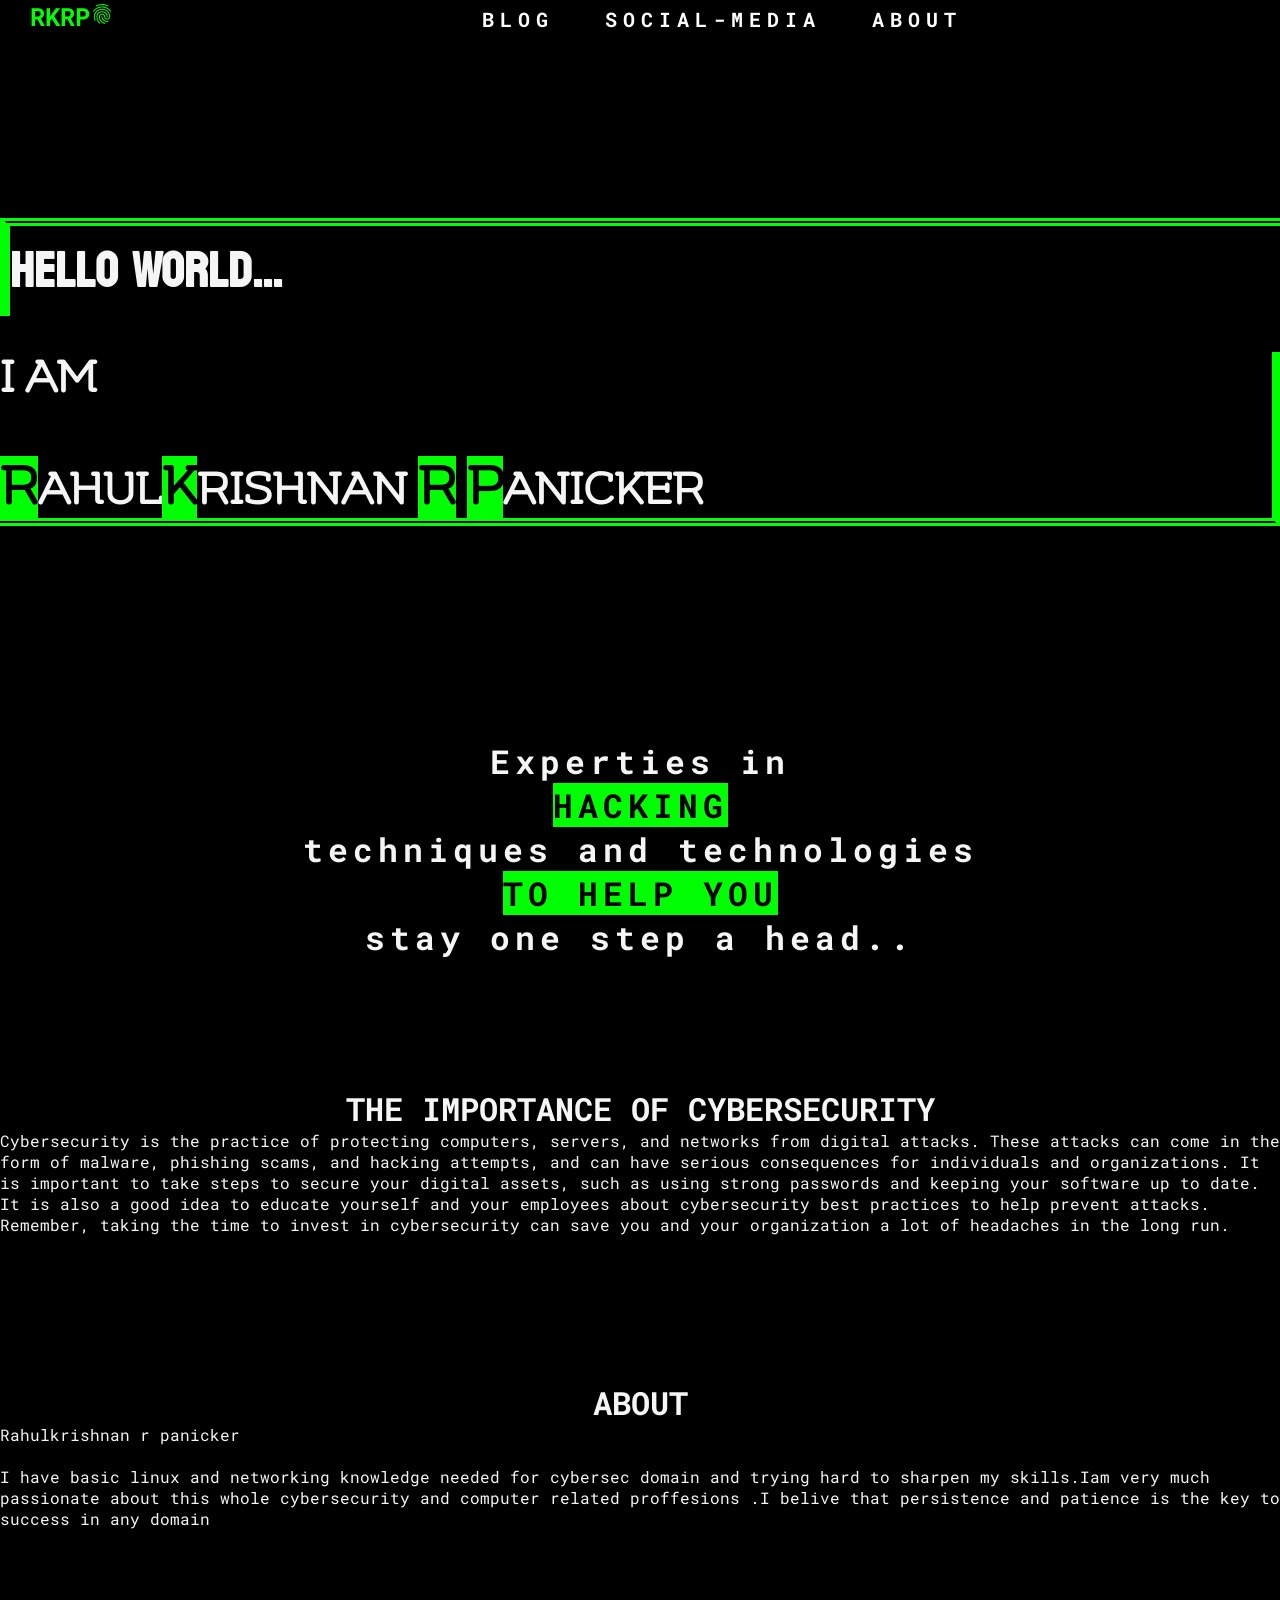
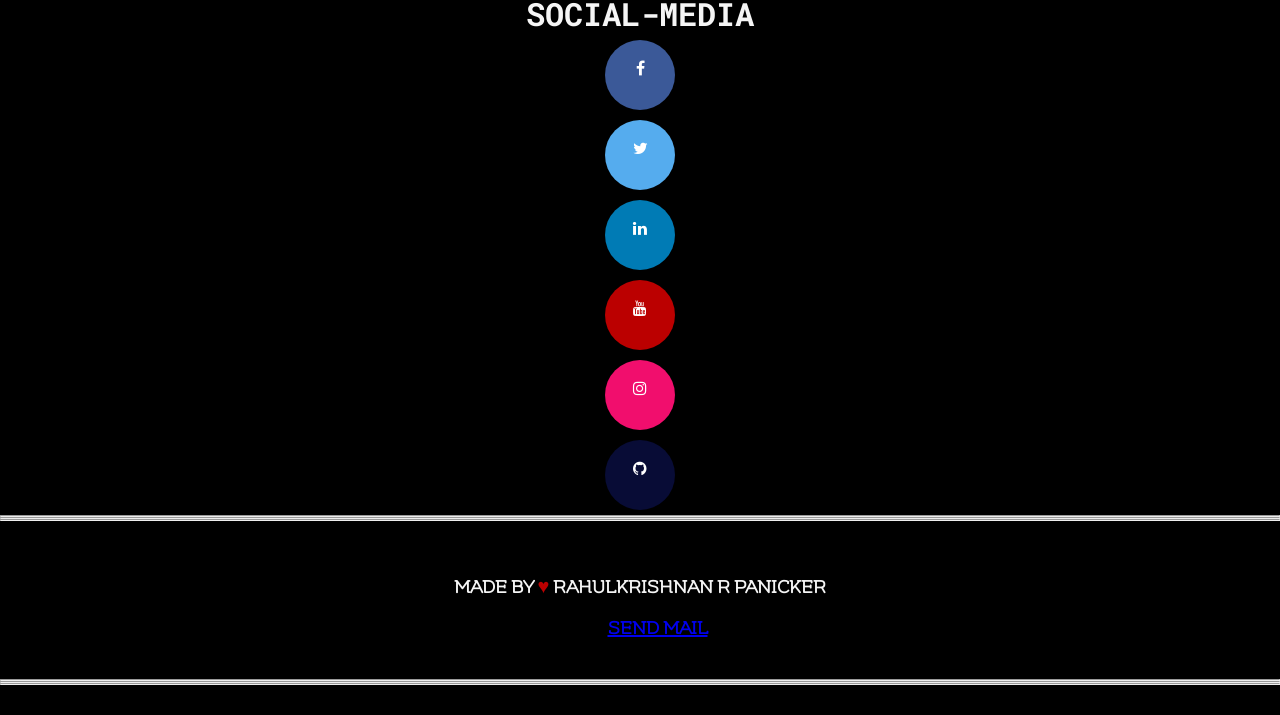
==== index.html @ 5f733723 "Add files via upload" ====
<!DOCTYPE html>
<html lang="en">
<head>
    <meta charset="UTF-8">
    <meta name="description" content="cybersecurity related blogs and ethicalhacking techniques">
  <meta name="keywords" content="whitehat,cybersecurity,pentesting,ethicalhacking,programing,coding,scripting">
  <meta name="author" content="Rahulkrishnan r panicker">
    <meta http-equiv="X-UA-Compatible" content="IE=edge">
    <meta name="viewport" content="width=device-width, initial-scale=1.0">
    <link rel="icon" type="image/x-icon" href="/images/logo.png">
    <link rel="stylesheet" href="style.css">
    <link rel="stylesheet" href="https://fonts.googleapis.com/css2?family=Material+Symbols+Outlined:opsz,wght,FILL,GRAD@20..48,100..700,0..1,-50..200" />
    <link rel="preconnect" href="https://fonts.googleapis.com"><link rel="preconnect" href="https://fonts.gstatic.com" crossorigin><link href="https://fonts.googleapis.com/css2?family=Bebas+Neue&family=Roboto+Mono:wght@400;500&display=swap" rel="stylesheet">
    <link rel="preconnect" href="https://fonts.googleapis.com"><link rel="preconnect" href="https://fonts.gstatic.com" crossorigin><link href="https://fonts.googleapis.com/css2?family=Koulen&display=swap" rel="stylesheet">
    <link rel="preconnect" href="https://fonts.googleapis.com">
    <link rel="preconnect" href="https://fonts.gstatic.com" crossorigin>
    <link href="https://fonts.googleapis.com/css2?family=Flamenco&display=swap" rel="stylesheet"> 
    <link rel="stylesheet" href="https://cdnjs.cloudflare.com/ajax/libs/font-awesome/4.7.0/css/font-awesome.min.css">
    <title>RKRP | HOME</title>
</head>


<body>
    <video class="backvid" autoplay loop muted plays-inline >
        <source src="vid/20230108_210733.mp4">
    </video><br>
       <div class="topsec">
        <div class="logo">
            <p>RKRP<span class="material-symbols-outlined">
                fingerprint
                </span></p>
        </div>
        <div class="navbar">
            <a style="text-decoration: none" class="articles" href="#">BLOG</a>
            <a style="text-decoration: none" class="social" href="#social">SOCIAL-MEDIA</a>
            <a style="text-decoration: none" class="about" href="#about">ABOUT</a>
        </div>
       </div> 
       <div class="intro">
        <h2 class="hello">HELLO WORLD...</h2><br><br>
        <h2 class="me">I AM <br> <br> <span class="rahul">R</span>AHUL<span class="rahul">K</span>RISHNAN <span class="rahul">R</span> <span class="rahul">P</span>ANICKER</h2>
       </div>
       <br><br><br><br>
       <div class="quotes">
        <p><strong>Experties in <br> <span id="hack">HACKING</span> <br> techniques and technologies <br> <span id="hack">TO HELP YOU</span> <br> stay one step a head..</strong></p>
       </div>
       <div class="para">
        <h1 class="headsec">THE IMPORTANCE OF CYBERSECURITY</h1>
        <p>Cybersecurity is the practice of protecting computers, servers, and networks from digital attacks. These attacks can come in the form of malware, phishing scams, and hacking attempts, and can have serious consequences for individuals and organizations. It is important to take steps to secure your digital assets, such as using strong passwords and keeping your software up to date. It is also a good idea to educate yourself and your employees about cybersecurity best practices to help prevent attacks. Remember, taking the time to invest in cybersecurity can save you and your organization a lot of headaches in the long run.</p>
       </div>
       <br id="about">
       <div class="para">
        <h1 class="headsec">ABOUT</h1>
        <p>
            Rahulkrishnan r panicker <br><br>
            I have basic linux and networking knowledge needed for cybersec domain and trying hard to sharpen my skills.Iam very much passionate about this whole cybersecurity and computer related proffesions .I belive that persistence and patience is the key to success in any domain
        </p><br><br><br>
       </div>
       <div id="social">
        <h1>SOCIAL-MEDIA</h1>
        <a href="https://m.facebook.com/100008293203955/" class="fa fa-facebook"></a>
        <a href="https://twitter.com/Rahulkr15915109?t=GiFtbzvdc9f35WpyGusbLg&s=08" class="fa fa-twitter"></a>
        <a href="#" class="fa fa-linkedin"></a>
        <a href="#" class="fa fa-youtube"></a>
        <a href="https://www.instagram.com/rahulkrishnan_r_panicker/?igshid=YmMyMTA2M2Y%3D" class="fa fa-instagram"></a>
        <a href="#" class="fa fa-github"></a>
       </div>
       <hr><hr><hr>
<br><br><br>
       <div class="footer">
        
        <h1>MADE BY <span class="heart">&hearts;</span> RAHULKRISHNAN R PANICKER</h1><br><br>
        <p class="articles"><a href="mailto:rahulkrishnanrpanicker@gmail.com">SEND MAIL</a></p><br><br><br><br>
        <hr><hr><hr>
       </div>
</body>
</html>
---- style.css ----
* {
    margin: 0;
    padding: 0;
}
body {
    background-color: black;
    color: whitesmoke;
}
/*top section*/
.topsec {
    display: flex;
    flex-direction: row;
    position: fixed;
    top: 0;
    width: 100%;
    background-color: black;
    margin-left: 0;
}
.logo {
    flex: 1;
    margin-left: 30px;
    font-family: 'Roboto Mono', monospace;
    font-weight: bold;
    font-size: 25px;
    color: #00FF02;

}
.navbar {
    flex: 2;
    letter-spacing: 6px;
    margin-top: 6px;
    font-family:'Roboto Mono', monospace;
    width: 100%;

}
a:hover {
    border-bottom: 5px double #00FF02;
    transition:  0.5s;
    color: #00FF02;
    border-left: 5px solid #00FF02;
    border-right: 5px solid #00FF02;
    cursor: pointer;
}
.articles , .social , .about {
    color: white;
    margin-left: 35px;
    font-weight: bold;
    font-size: 20px;
}
.quotes {
    letter-spacing: 5px;
    font-size: 33px;
    margin-top: 11%;
    text-align: center;
    font-family: 'Roboto mono' , monospace;
    font-weight: bold;
}
#hack {
    background-color: #00FF02;
    color: black;
}
.para {
    font-family: 'Roboto mono' , monospace;
    margin-top: 10%;
}
.headsec {
    text-align: center;
}
.intro {
    margin-top: 200px;
}
.hello {
    font-family: 'Koulen', cursive;   
    font-size: 50px;
    width: 100%;
    border-top: #00FF02 double 8px;
    border-left: #00FF02 solid 10px;

}
.me {
    font-family: 'Flamenco', cursive;
    font-weight: bold;
    font-size: 50px;
    border-bottom: #00FF02 double 8px;
    border-right: #00FF02 solid 8px;
}
.rahul {
    background-color: #00FF02;
    font-size: 60px;
    color: black;

}
#social {
    display: flex;
    flex-direction: column;
    text-align: center;
    font-family:'Roboto mono' , monospace;
    font-weight: bold
}
.fa {
    padding: 20px;
    font-size: 30px;
    width: 30px;
    height: 30px;
    text-align: center;
    text-decoration: none;
    margin: 5px 2px;
    border-radius: 50%;
  }
  
  .fa:hover {
      opacity: 0.7;
  }
  .fa-facebook {
    background: #3B5998;
    color: white;
    margin-left: auto;
    margin-right: auto;
  }
  
  .fa-twitter {
    background: #55ACEE;
    color: white;
    margin-left: auto;
    margin-right: auto;
  }
  .fa-linkedin {
    background: #007bb5;
    color: white;
    margin-left: auto;
    margin-right: auto;
  }
  .fa-youtube {
    background: #bb0000;
    color: white;
    margin-left: auto;
    margin-right: auto;
  }
  
  .fa-instagram {
    background: #f10e6d;
    color: white;
    margin-left: auto;
    margin-right: auto;
  }  
  .fa-github {
    background: rgb(8, 12, 54);
    color: white;
    margin-left: auto;
    margin-right: auto;
  }
  .backvid {
width: 100vw;
  height: 100vh;
  object-fit: cover;
  position: absolute;
  left: 0;
  right: 0;
  top: 0;
  bottom: 0;
  z-index: -1;
  }
  @media ( min-aspect-ratio: 16/19) {
    .backvid {
        width: 100%;
        height: auto;
    }
  }
  .footer {
    font-family: 'Flamenco', cursive;
    font-weight: bold;
    font-size: 10px;
    margin-bottom: 30px;
    text-align: center;
  }
.heart {
    color: #bb0000;
}
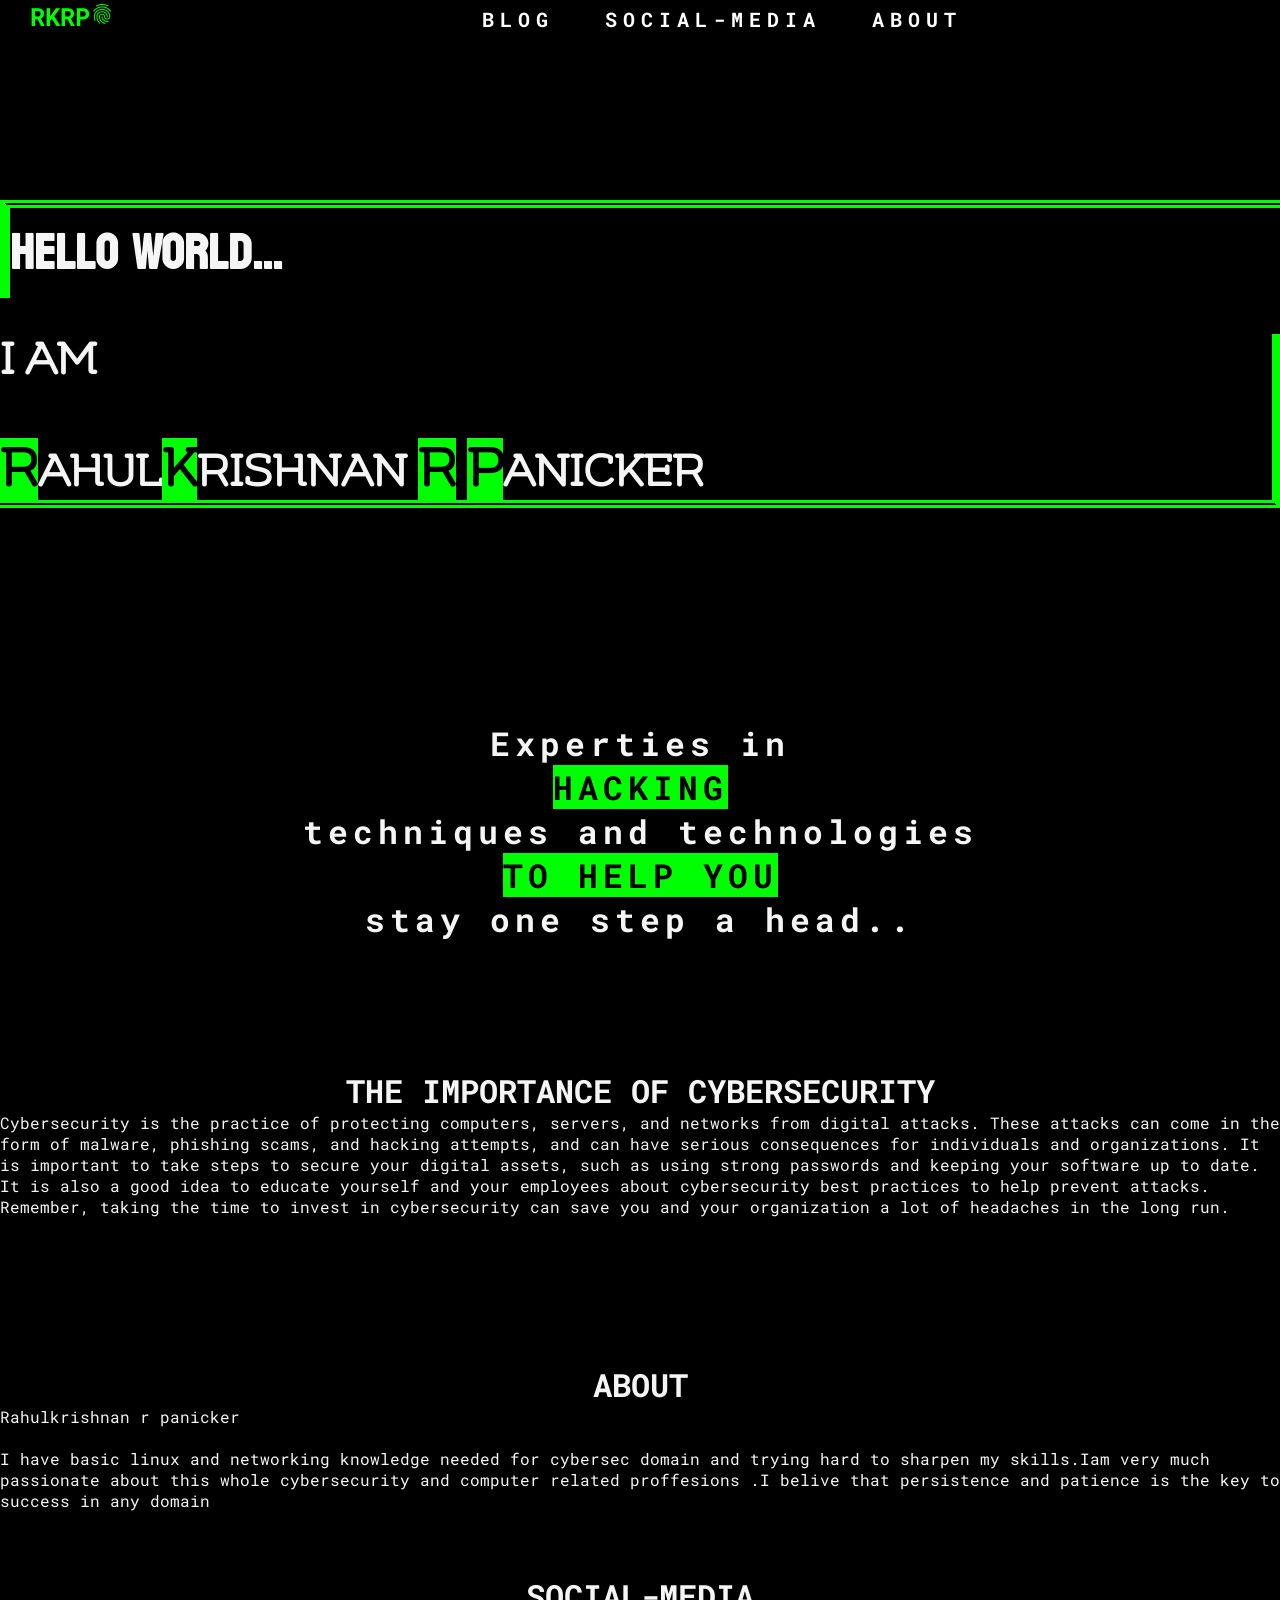
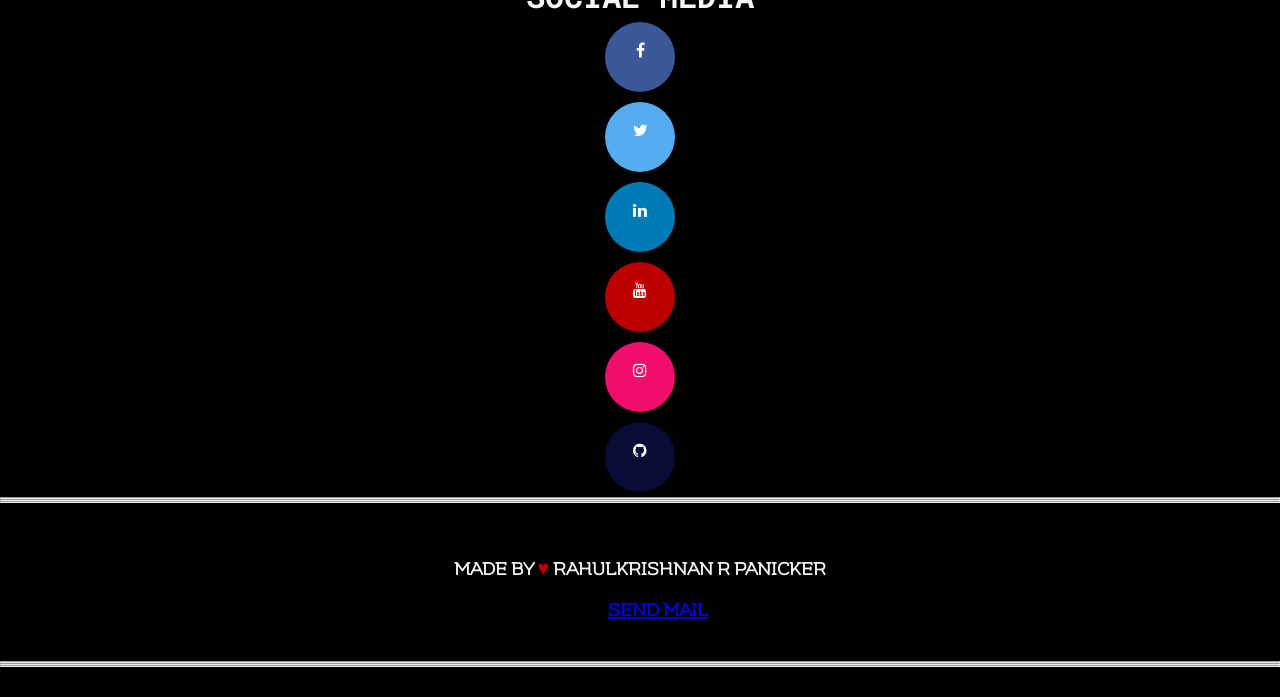
==== commit 9f896c81: "Update index.html" ====
--- a/index.html
+++ b/index.html
@@ -21,9 +21,6 @@
 
 
 <body>
-    <video class="backvid" autoplay loop muted plays-inline >
-        <source src="vid/20230108_210733.mp4">
-    </video><br>
        <div class="topsec">
         <div class="logo">
             <p>RKRP<span class="material-symbols-outlined">
@@ -74,4 +71,4 @@
         <hr><hr><hr>
        </div>
 </body>
-</html>+</html>
--- a/style.css
+++ b/style.css
@@ -160,12 +160,7 @@
   bottom: 0;
   z-index: -1;
   }
-  @media ( min-aspect-ratio: 16/19) {
-    .backvid {
-        width: 100%;
-        height: auto;
-    }
-  }
+
   .footer {
     font-family: 'Flamenco', cursive;
     font-weight: bold;
@@ -175,4 +170,4 @@
   }
 .heart {
     color: #bb0000;
-}+}
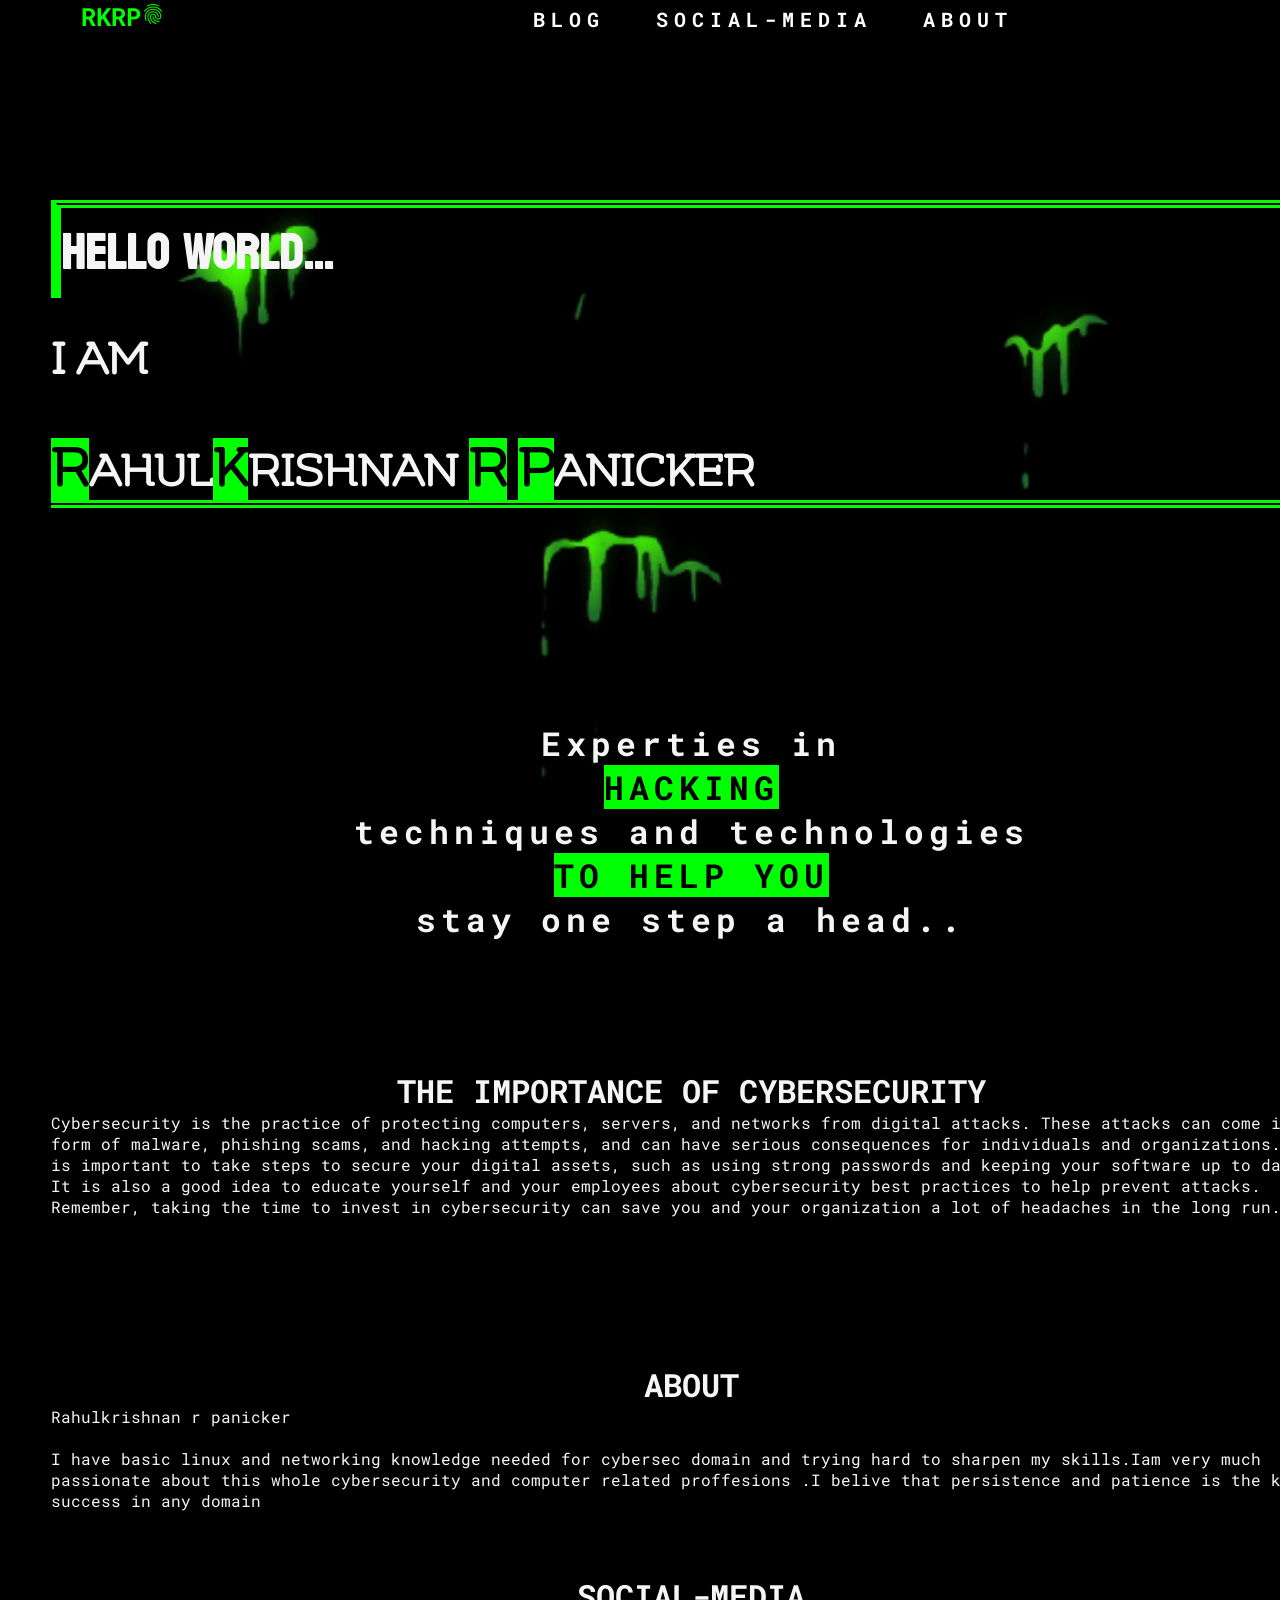
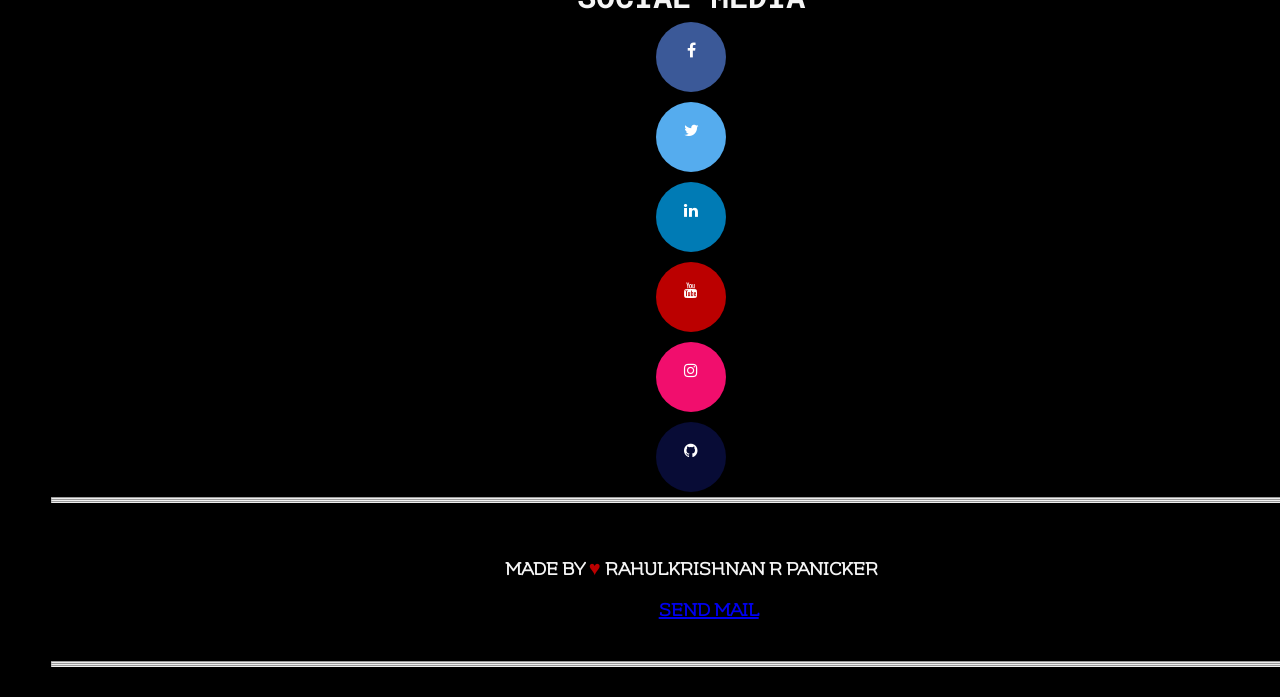
==== commit bdc3a340: "Add files via upload" ====
--- a/index.html
+++ b/index.html
@@ -71,4 +71,4 @@
         <hr><hr><hr>
        </div>
 </body>
-</html>
+</html>
--- a/style.css
+++ b/style.css
@@ -3,8 +3,13 @@
     padding: 0;
 }
 body {
+    color: whitesmoke;
+    width: 100%;
     background-color: black;
-    color: whitesmoke;
+    background-image: url(images/920a98bb879b44a6b769c18ed6379a88.gif);
+    background-repeat: no-repeat;
+    padding: 0 4%;
+    background-size: 100%;
 }
 /*top section*/
 .topsec {
@@ -149,18 +154,6 @@
     margin-left: auto;
     margin-right: auto;
   }
-  .backvid {
-width: 100vw;
-  height: 100vh;
-  object-fit: cover;
-  position: absolute;
-  left: 0;
-  right: 0;
-  top: 0;
-  bottom: 0;
-  z-index: -1;
-  }
-
   .footer {
     font-family: 'Flamenco', cursive;
     font-weight: bold;
@@ -170,4 +163,4 @@
   }
 .heart {
     color: #bb0000;
-}
+}
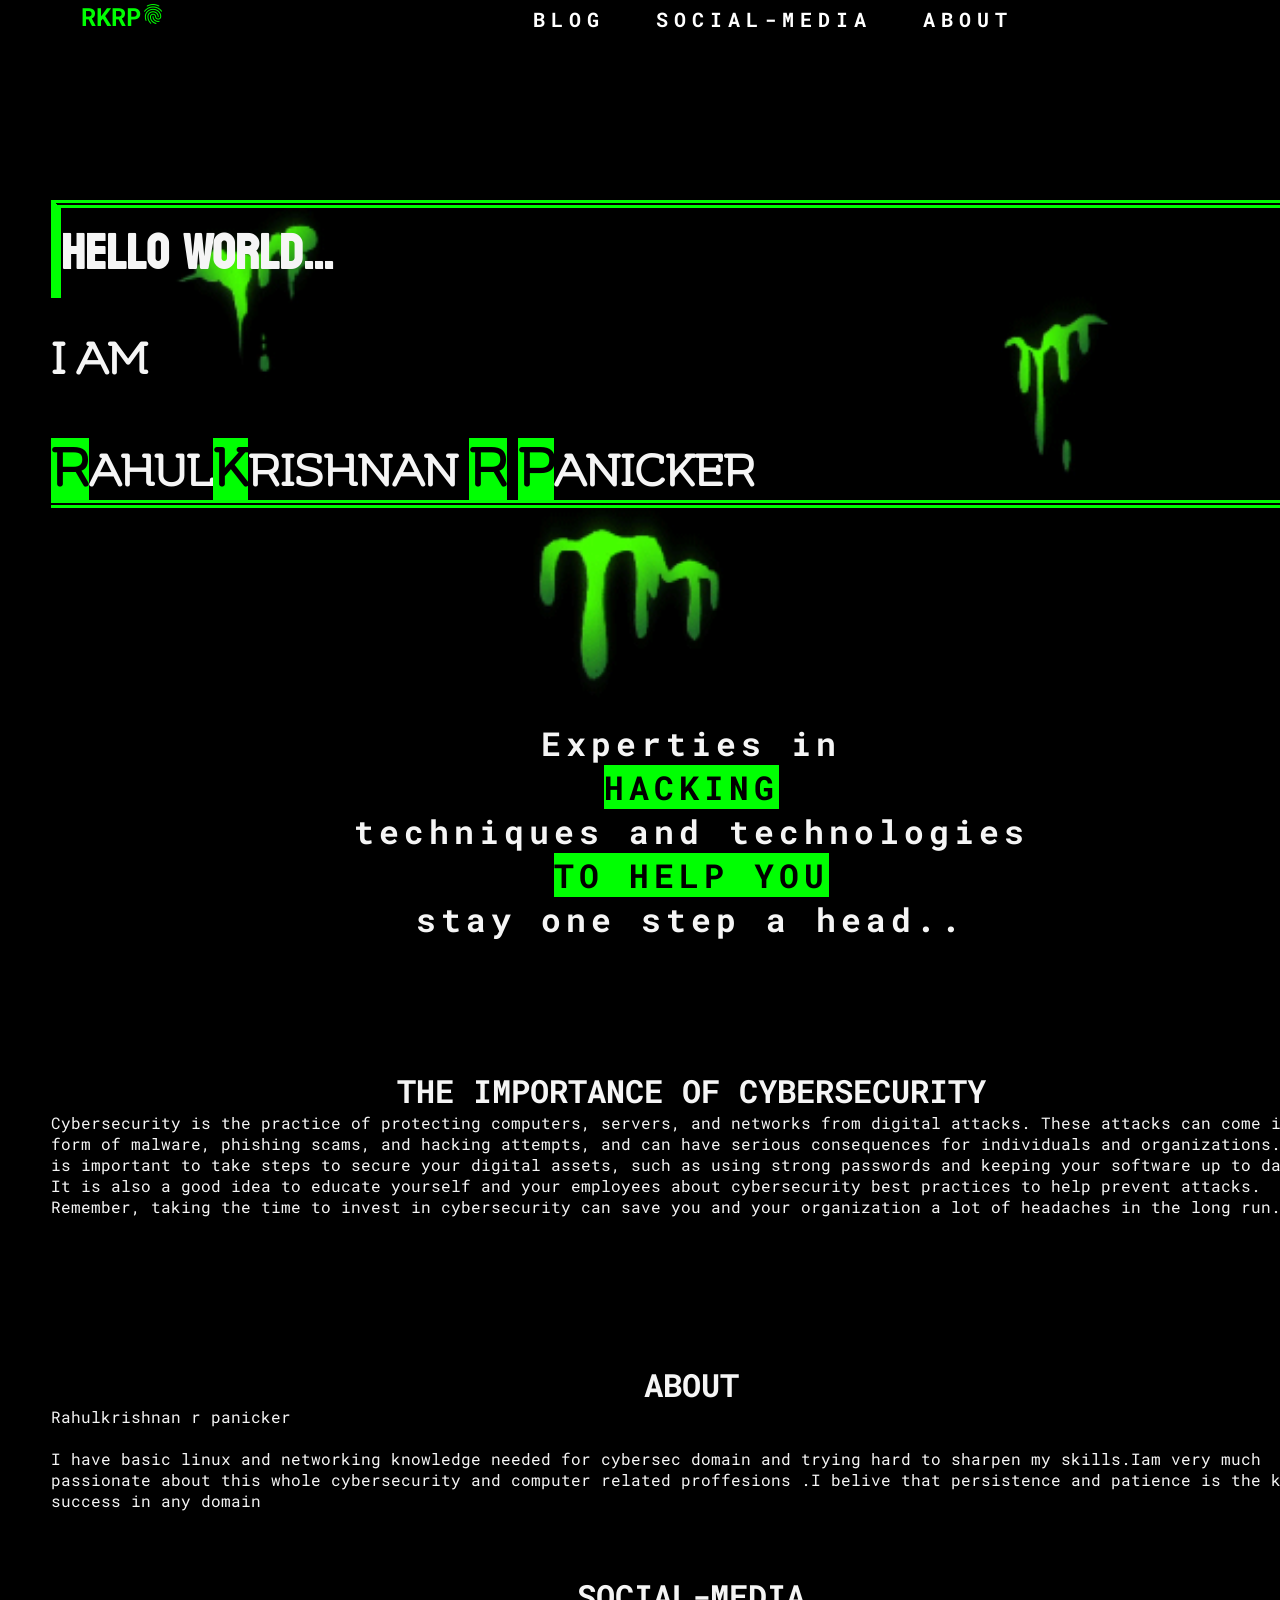
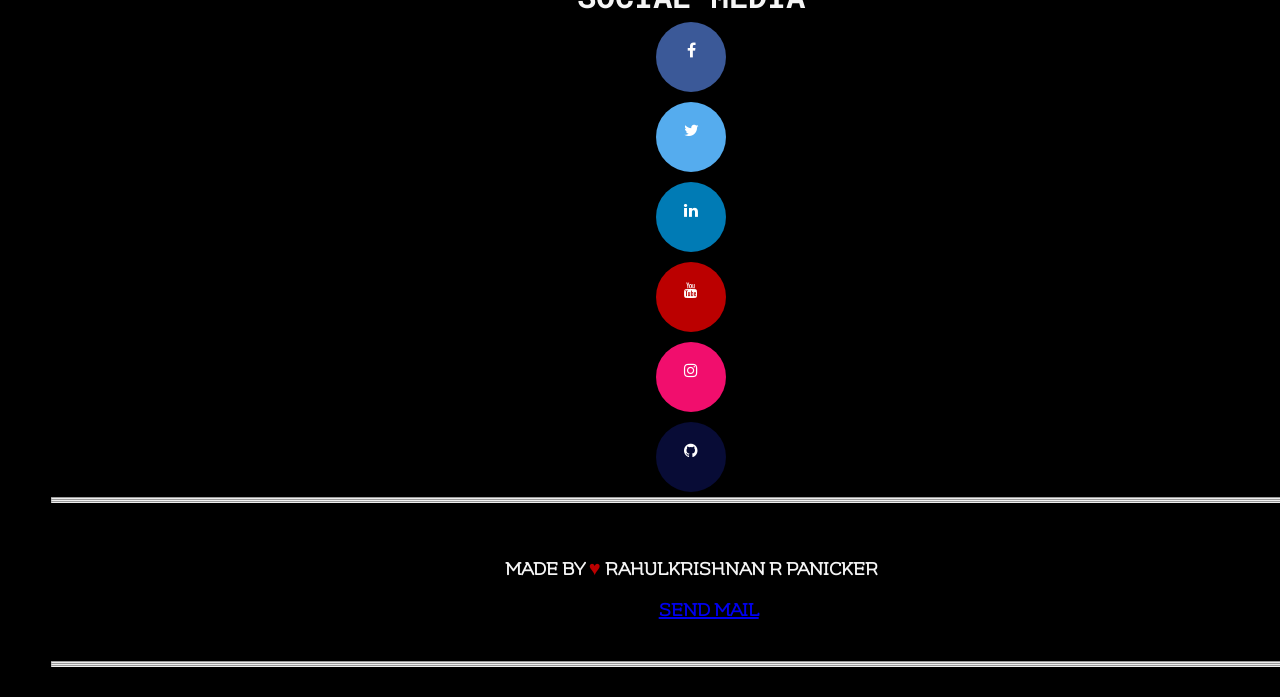
==== commit 25d8b87e: "Update index.html" ====
--- a/index.html
+++ b/index.html
@@ -56,11 +56,11 @@
        <div id="social">
         <h1>SOCIAL-MEDIA</h1>
         <a href="https://m.facebook.com/100008293203955/" class="fa fa-facebook"></a>
-        <a href="https://twitter.com/Rahulkr15915109?t=GiFtbzvdc9f35WpyGusbLg&s=08" class="fa fa-twitter"></a>
+        <a href="https://twitter.com/RahulkrishnanRP?t=mfXKaH7vw_9RDXrYuEe3rQ&s=09" class="fa fa-twitter"></a>
         <a href="#" class="fa fa-linkedin"></a>
         <a href="#" class="fa fa-youtube"></a>
         <a href="https://www.instagram.com/rahulkrishnan_r_panicker/?igshid=YmMyMTA2M2Y%3D" class="fa fa-instagram"></a>
-        <a href="#" class="fa fa-github"></a>
+        <a href="https://github.com/rahulkrishnanrpanicker" class="fa fa-github"></a>
        </div>
        <hr><hr><hr>
 <br><br><br>
@@ -71,4 +71,4 @@
         <hr><hr><hr>
        </div>
 </body>
-</html>+</html>
--- a/style.css
+++ b/style.css
@@ -10,6 +10,7 @@
     background-repeat: no-repeat;
     padding: 0 4%;
     background-size: 100%;
+    background-attachment: fixed;
 }
 /*top section*/
 .topsec {
@@ -163,4 +164,4 @@
   }
 .heart {
     color: #bb0000;
-}+}
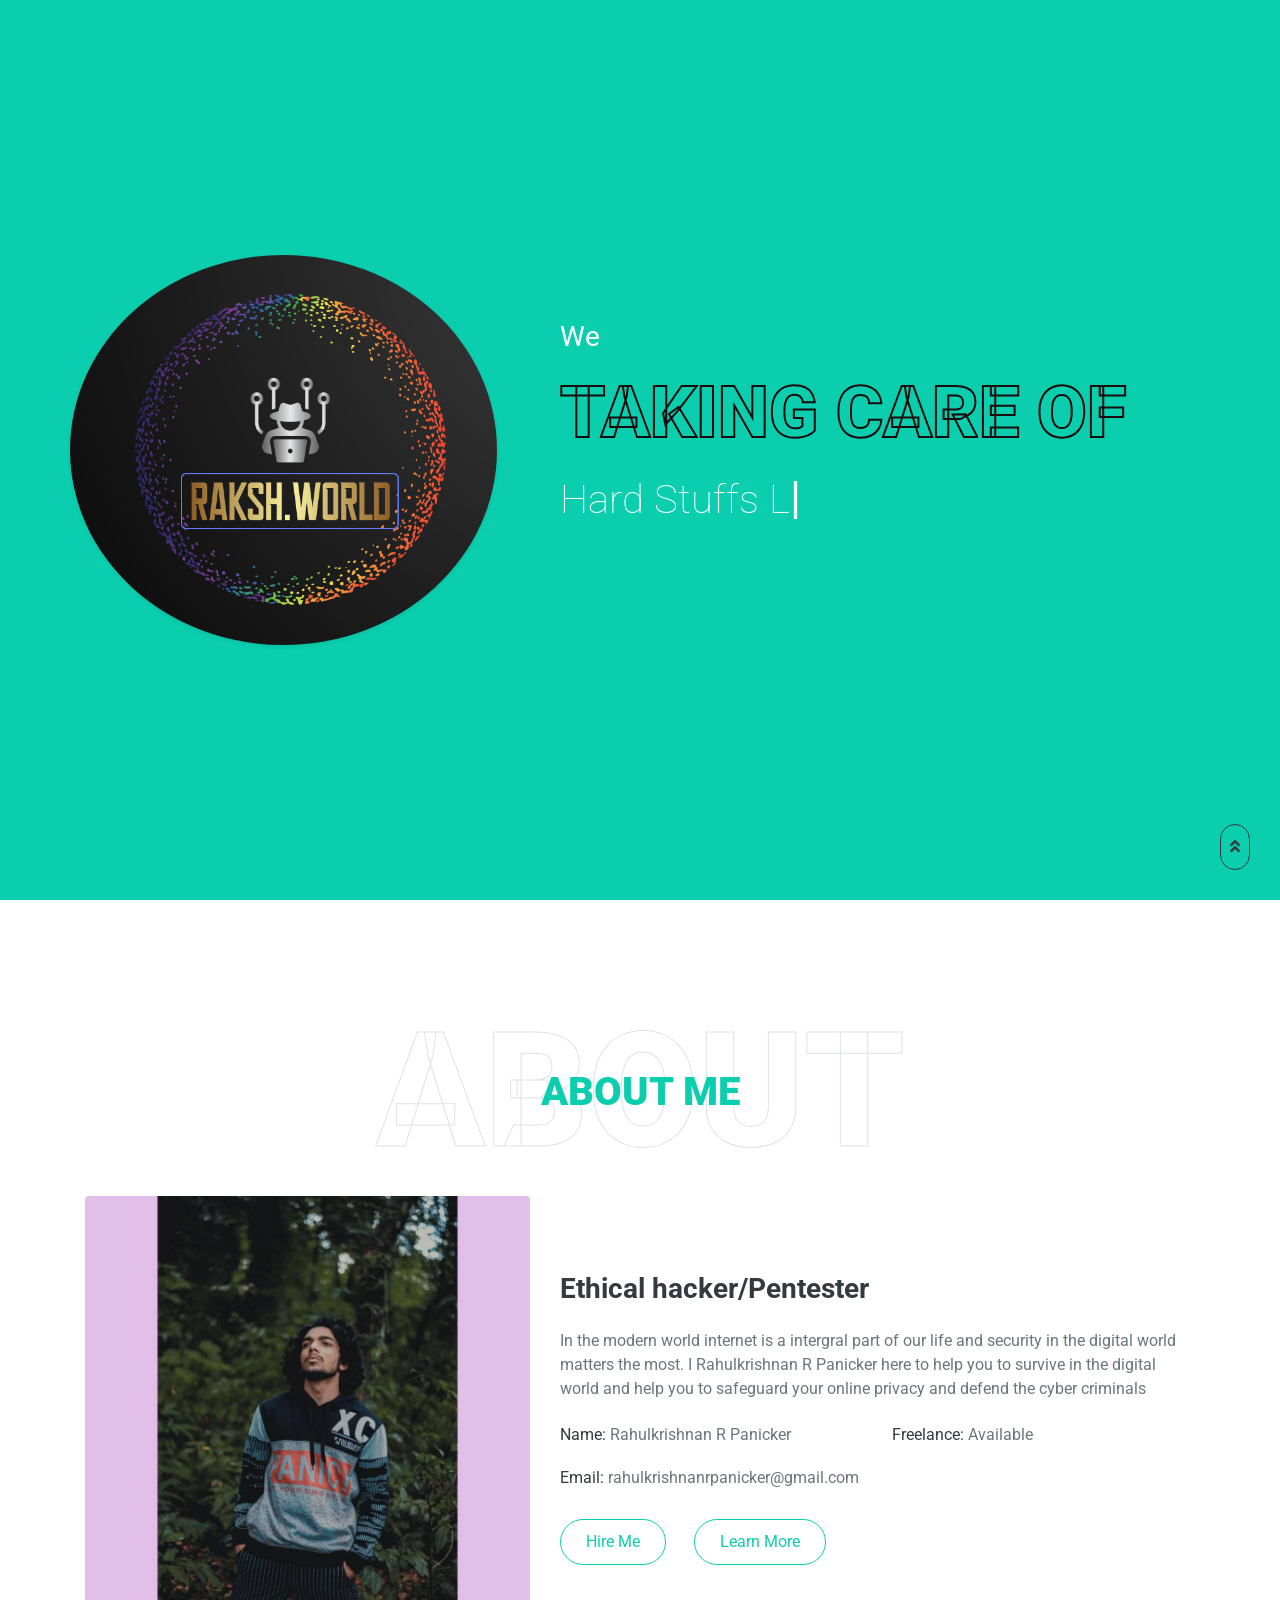
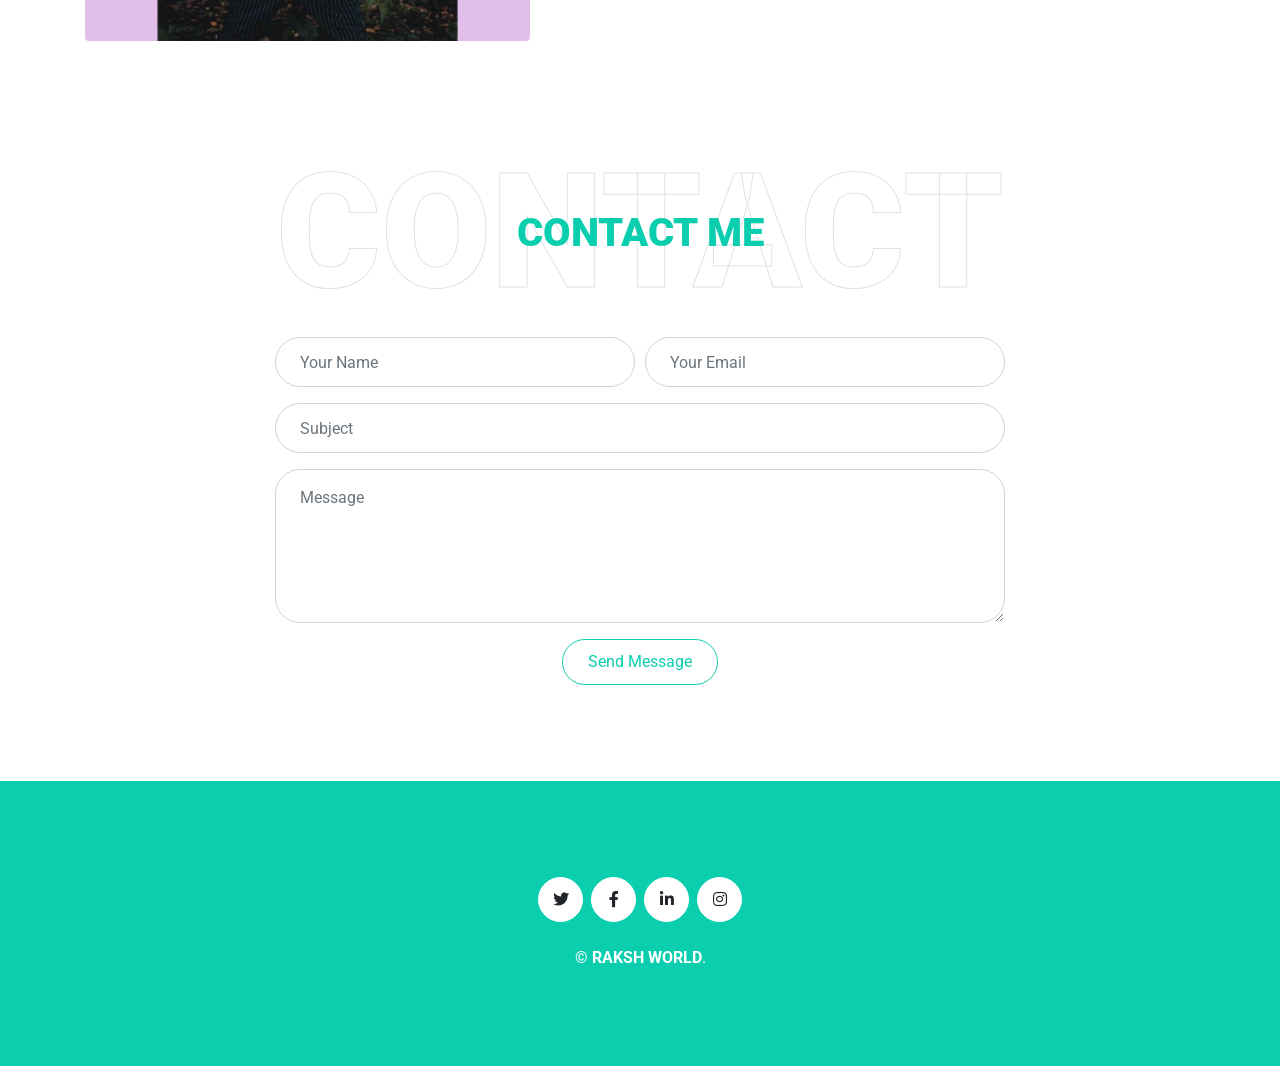
==== commit c063515b: "index" ====
--- a/index.html
+++ b/index.html
@@ -1,74 +1,208 @@
 <!DOCTYPE html>
 <html lang="en">
+
 <head>
-    <meta charset="UTF-8">
-    <meta name="description" content="cybersecurity related blogs and ethicalhacking techniques">
-  <meta name="keywords" content="whitehat,cybersecurity,pentesting,ethicalhacking,programing,coding,scripting">
-  <meta name="author" content="Rahulkrishnan r panicker">
-    <meta http-equiv="X-UA-Compatible" content="IE=edge">
-    <meta name="viewport" content="width=device-width, initial-scale=1.0">
-    <link rel="icon" type="image/x-icon" href="/images/logo.png">
-    <link rel="stylesheet" href="style.css">
-    <link rel="stylesheet" href="https://fonts.googleapis.com/css2?family=Material+Symbols+Outlined:opsz,wght,FILL,GRAD@20..48,100..700,0..1,-50..200" />
-    <link rel="preconnect" href="https://fonts.googleapis.com"><link rel="preconnect" href="https://fonts.gstatic.com" crossorigin><link href="https://fonts.googleapis.com/css2?family=Bebas+Neue&family=Roboto+Mono:wght@400;500&display=swap" rel="stylesheet">
-    <link rel="preconnect" href="https://fonts.googleapis.com"><link rel="preconnect" href="https://fonts.gstatic.com" crossorigin><link href="https://fonts.googleapis.com/css2?family=Koulen&display=swap" rel="stylesheet">
-    <link rel="preconnect" href="https://fonts.googleapis.com">
-    <link rel="preconnect" href="https://fonts.gstatic.com" crossorigin>
-    <link href="https://fonts.googleapis.com/css2?family=Flamenco&display=swap" rel="stylesheet"> 
-    <link rel="stylesheet" href="https://cdnjs.cloudflare.com/ajax/libs/font-awesome/4.7.0/css/font-awesome.min.css">
-    <title>RKRP | HOME</title>
+    <meta charset="utf-8">
+    <title>Raksh.World</title>
+    <meta content="width=device-width, initial-scale=1.0" name="viewport">
+    <meta content="cyber security" name="keywords">
+    <meta content="freelancer cyber security" name="description">
+
+    <!-- Favicon -->
+    <link href="img/raksh.png" rel="icon">
+
+    <!-- Google Web Fonts -->
+    <link rel="preconnect" href="https://fonts.gstatic.com">
+    <link href="https://fonts.googleapis.com/css2?family=Roboto:wght@300;400;500;700;900&display=swap" rel="stylesheet"> 
+
+    <!-- Font Awesome -->
+    <link href="https://cdnjs.cloudflare.com/ajax/libs/font-awesome/5.10.0/css/all.min.css" rel="stylesheet">
+
+    <!-- Libraries Stylesheet -->
+    <link href="lib/owlcarousel/assets/owl.carousel.min.css" rel="stylesheet">
+    <link href="lib/lightbox/css/lightbox.min.css" rel="stylesheet">
+
+    <!-- Customized Bootstrap Stylesheet -->
+    <link href="css/style.css" rel="stylesheet">
 </head>
 
-
-<body>
-       <div class="topsec">
-        <div class="logo">
-            <p>RKRP<span class="material-symbols-outlined">
-                fingerprint
-                </span></p>
-        </div>
-        <div class="navbar">
-            <a style="text-decoration: none" class="articles" href="#">BLOG</a>
-            <a style="text-decoration: none" class="social" href="#social">SOCIAL-MEDIA</a>
-            <a style="text-decoration: none" class="about" href="#about">ABOUT</a>
-        </div>
-       </div> 
-       <div class="intro">
-        <h2 class="hello">HELLO WORLD...</h2><br><br>
-        <h2 class="me">I AM <br> <br> <span class="rahul">R</span>AHUL<span class="rahul">K</span>RISHNAN <span class="rahul">R</span> <span class="rahul">P</span>ANICKER</h2>
-       </div>
-       <br><br><br><br>
-       <div class="quotes">
-        <p><strong>Experties in <br> <span id="hack">HACKING</span> <br> techniques and technologies <br> <span id="hack">TO HELP YOU</span> <br> stay one step a head..</strong></p>
-       </div>
-       <div class="para">
-        <h1 class="headsec">THE IMPORTANCE OF CYBERSECURITY</h1>
-        <p>Cybersecurity is the practice of protecting computers, servers, and networks from digital attacks. These attacks can come in the form of malware, phishing scams, and hacking attempts, and can have serious consequences for individuals and organizations. It is important to take steps to secure your digital assets, such as using strong passwords and keeping your software up to date. It is also a good idea to educate yourself and your employees about cybersecurity best practices to help prevent attacks. Remember, taking the time to invest in cybersecurity can save you and your organization a lot of headaches in the long run.</p>
-       </div>
-       <br id="about">
-       <div class="para">
-        <h1 class="headsec">ABOUT</h1>
-        <p>
-            Rahulkrishnan r panicker <br><br>
-            I have basic linux and networking knowledge needed for cybersec domain and trying hard to sharpen my skills.Iam very much passionate about this whole cybersecurity and computer related proffesions .I belive that persistence and patience is the key to success in any domain
-        </p><br><br><br>
-       </div>
-       <div id="social">
-        <h1>SOCIAL-MEDIA</h1>
-        <a href="https://m.facebook.com/100008293203955/" class="fa fa-facebook"></a>
-        <a href="https://twitter.com/RahulkrishnanRP?t=mfXKaH7vw_9RDXrYuEe3rQ&s=09" class="fa fa-twitter"></a>
-        <a href="#" class="fa fa-linkedin"></a>
-        <a href="#" class="fa fa-youtube"></a>
-        <a href="https://www.instagram.com/rahulkrishnan_r_panicker/?igshid=YmMyMTA2M2Y%3D" class="fa fa-instagram"></a>
-        <a href="https://github.com/rahulkrishnanrpanicker" class="fa fa-github"></a>
-       </div>
-       <hr><hr><hr>
-<br><br><br>
-       <div class="footer">
-        
-        <h1>MADE BY <span class="heart">&hearts;</span> RAHULKRISHNAN R PANICKER</h1><br><br>
-        <p class="articles"><a href="mailto:rahulkrishnanrpanicker@gmail.com">SEND MAIL</a></p><br><br><br><br>
-        <hr><hr><hr>
-       </div>
+<body data-spy="scroll" data-target=".navbar" data-offset="51">
+    <!-- Navbar Start -->
+    <nav class="navbar fixed-top shadow-sm navbar-expand-lg bg-light navbar-light py-3 py-lg-0 px-lg-5">
+        <a href="index.html" class="navbar-brand ml-lg-3">
+            <h1 class="m-0 display-5"><span class="text-primary">Raksh</span>World</h1>
+        </a>
+        <button type="button" class="navbar-toggler" data-toggle="collapse" data-target="#navbarCollapse">
+            <span class="navbar-toggler-icon"></span>
+        </button>
+        <div class="collapse navbar-collapse px-lg-3" id="navbarCollapse">
+            <div class="navbar-nav m-auto py-0">
+                <a href="#home" class="nav-item nav-link active">Home</a>
+                <a href="#about" class="nav-item nav-link">About</a>
+                <a href="blog.html" class="nav-item nav-link">Blog</a>
+            </div>
+            <a href="#contact" class="btn btn-outline-primary d-none d-lg-block">Contact</a>
+        </div>
+    </nav>
+    <!-- Navbar End -->
+
+
+    <!-- Video Modal Start -->
+    <div class="modal fade" id="videoModal" tabindex="-1" role="dialog" aria-labelledby="exampleModalLabel" aria-hidden="true">
+        <div class="modal-dialog" role="document">
+            <div class="modal-content">
+                <div class="modal-body">
+                    <button type="button" class="close" data-dismiss="modal" aria-label="Close">
+                        <span aria-hidden="true">&times;</span>
+                    </button>        
+                    <!-- 16:9 aspect ratio -->
+                    <div class="embed-responsive embed-responsive-16by9">
+                        <iframe class="embed-responsive-item" src="" id="video"  allowscriptaccess="always" allow="autoplay"></iframe>
+                    </div>
+                </div>
+            </div>
+        </div>
+    </div>
+    <!-- Video Modal End -->
+
+
+    <!-- Header Start -->
+    <div class="container-fluid bg-primary d-flex align-items-center mb-5 py-5" id="home" style="min-height: 100vh;">
+        <div class="container">
+            <div class="row align-items-center">
+                <div class="col-lg-5 px-5 pl-lg-0 pb-5 pb-lg-0">
+                    <img class="img-fluid w-100 rounded-circle shadow-sm" src="img/raksh.png" alt="">
+                </div>
+                <div class="col-lg-7 text-center text-lg-left">
+                    <h3 class="text-white font-weight-normal mb-3">We</h3>
+                    <h1 class="display-3 text-uppercase text-primary mb-2" style="-webkit-text-stroke: 2px #1b0b0b;">Taking Care Of</h1>
+                    <h1 class="typed-text-output d-inline font-weight-lighter text-white"></h1>
+                    <div class="typed-text d-none">Hard Stuffs Like Your Security In Digital World</div>
+                    <div class="d-flex align-items-center justify-content-center justify-content-lg-start pt-5">
+                    
+                    </div>
+                </div>
+            </div>
+        </div>
+    </div>
+    <!-- Header End -->
+
+
+    <!-- About Start -->
+    <div class="container-fluid py-5" id="about">
+        <div class="container">
+            <div class="position-relative d-flex align-items-center justify-content-center">
+                <h1 class="display-1 text-uppercase text-white" style="-webkit-text-stroke: 1px #dee2e6;">About</h1>
+                <h1 class="position-absolute text-uppercase text-primary">About Me</h1>
+            </div>
+            <div class="row align-items-center">
+                <div class="col-lg-5 pb-4 pb-lg-0">
+                    <img class="img-fluid rounded w-100" src="img/about.jpg" alt="">
+                </div>
+                <div class="col-lg-7">
+                    <h3 class="mb-4">Ethical hacker/Pentester</h3>
+                    <p>In the modern world internet is a intergral part of our life and security in the digital world matters the most. I Rahulkrishnan R Panicker here to help you to survive in the digital world and help you to safeguard your online privacy and defend the cyber criminals</p>
+                    <div class="row mb-3">
+                        <div class="col-sm-6 py-2"><h6>Name: <span class="text-secondary">Rahulkrishnan R Panicker</span></h6></div>
+                        <div class="col-sm-6 py-2"><h6>Freelance: <span class="text-secondary">Available</span></h6></div>
+                        <div class="col-sm-6 py-2"><h6>Email: <span class="text-secondary">rahulkrishnanrpanicker@gmail.com</span></h6></div>
+                    </div>
+                    <a href="" class="btn btn-outline-primary mr-4">Hire Me</a>
+                    <a href="" class="btn btn-outline-primary">Learn More</a>
+                </div>
+            </div>
+        </div>
+    </div>
+    <!-- About End -->
+
+
+    <!-- Contact Start -->
+    <div class="container-fluid py-5" id="contact">
+        <div class="container">
+            <div class="position-relative d-flex align-items-center justify-content-center">
+                <h1 class="display-1 text-uppercase text-white" style="-webkit-text-stroke: 1px #dee2e6;">Contact</h1>
+                <h1 class="position-absolute text-uppercase text-primary">Contact Me</h1>
+            </div>
+            <div class="row justify-content-center">
+                <div class="col-lg-8">
+                    <div class="contact-form text-center">
+                        <div id="success"></div>
+                        <form name="sentMessage" id="contactForm" novalidate="novalidate">
+                            <div class="form-row">
+                                <div class="control-group col-sm-6">
+                                    <input type="text" class="form-control p-4" id="name" placeholder="Your Name"
+                                        required="required" data-validation-required-message="Please enter your name" />
+                                    <p class="help-block text-danger"></p>
+                                </div>
+                                <div class="control-group col-sm-6">
+                                    <input type="email" class="form-control p-4" id="email" placeholder="Your Email"
+                                        required="required" data-validation-required-message="Please enter your email" />
+                                    <p class="help-block text-danger"></p>
+                                </div>
+                            </div>
+                            <div class="control-group">
+                                <input type="text" class="form-control p-4" id="subject" placeholder="Subject"
+                                    required="required" data-validation-required-message="Please enter a subject" />
+                                <p class="help-block text-danger"></p>
+                            </div>
+                            <div class="control-group">
+                                <textarea class="form-control py-3 px-4" rows="5" id="message" placeholder="Message"
+                                    required="required"
+                                    data-validation-required-message="Please enter your message"></textarea>
+                                <p class="help-block text-danger"></p>
+                            </div>
+                            <div>
+                                <button class="btn btn-outline-primary" type="submit" id="sendMessageButton">Send
+                                    Message</button>
+                            </div>
+                        </form>
+                    </div>
+                </div>
+            </div>
+        </div>
+    </div>
+    <!-- Contact End -->
+
+
+    <!-- Footer Start -->
+    <div class="container-fluid bg-primary text-white mt-5 py-5 px-sm-3 px-md-5">
+        <div class="container text-center py-5">
+            <div class="d-flex justify-content-center mb-4">
+                <a class="btn btn-light btn-social mr-2" href="#"><i class="fab fa-twitter"></i></a>
+                <a class="btn btn-light btn-social mr-2" href="#"><i class="fab fa-facebook-f"></i></a>
+                <a class="btn btn-light btn-social mr-2" href="#"><i class="fab fa-linkedin-in"></i></a>
+                <a class="btn btn-light btn-social" href="#"><i class="fab fa-instagram"></i></a>
+            </div>
+           
+            <p class="m-0">&copy; <a class="text-white font-weight-bold" href="#">RAKSH WORLD</a>.<a class="text-white font-weight-bold" href="https://htmlcodex.com"></a>
+            </p>
+        </div>
+    </div>
+    <!-- Footer End -->
+
+    <!-- Scroll to Bottom -->
+    <i class="fa fa-2x fa-angle-down text-white scroll-to-bottom"></i>
+
+    <!-- Back to Top -->
+    <a href="#" class="btn btn-outline-dark px-0 back-to-top"><i class="fa fa-angle-double-up"></i></a>
+
+
+    <!-- JavaScript Libraries -->
+    <script src="https://code.jquery.com/jquery-3.4.1.min.js"></script>
+    <script src="https://stackpath.bootstrapcdn.com/bootstrap/4.4.1/js/bootstrap.bundle.min.js"></script>
+    <script src="lib/typed/typed.min.js"></script>
+    <script src="lib/easing/easing.min.js"></script>
+    <script src="lib/waypoints/waypoints.min.js"></script>
+    <script src="lib/owlcarousel/owl.carousel.min.js"></script>
+    <script src="lib/isotope/isotope.pkgd.min.js"></script>
+    <script src="lib/lightbox/js/lightbox.min.js"></script>
+
+    <!-- Contact Javascript File -->
+    <script src="mail/jqBootstrapValidation.min.js"></script>
+    <script src="mail/contact.js"></script>
+
+    <!-- Template Javascript -->
+    <script src="js/main.js"></script>
 </body>
-</html>
+
+</html>
--- a/css/style.css
+++ b/css/style.css
@@ -0,0 +1,9984 @@
+/******* Bootstrap Theming ********/
+/*!
+ * Bootstrap v4.5.3 (https://getbootstrap.com/)
+ * Copyright 2011-2020 The Bootstrap Authors
+ * Copyright 2011-2020 Twitter, Inc.
+ * Licensed under MIT (https://github.com/twbs/bootstrap/blob/main/LICENSE)
+ */
+:root {
+  --blue: #007bff;
+  --indigo: #6610f2;
+  --purple: #6f42c1;
+  --pink: #e83e8c;
+  --red: #dc3545;
+  --orange: #fd7e14;
+  --yellow: #ffc107;
+  --green: #28a745;
+  --teal: #20c997;
+  --cyan: #17a2b8;
+  --white: #fff;
+  --gray: #6c757d;
+  --gray-dark: #343a40;
+  --primary: #0BCEAF;
+  --secondary: #6c757d;
+  --success: #28a745;
+  --info: #17a2b8;
+  --warning: #ffc107;
+  --danger: #dc3545;
+  --light: #ffffff;
+  --dark: #343a40;
+  --breakpoint-xs: 0;
+  --breakpoint-sm: 576px;
+  --breakpoint-md: 768px;
+  --breakpoint-lg: 992px;
+  --breakpoint-xl: 1200px;
+  --font-family-sans-serif: "Roboto", sans-serif;
+  --font-family-monospace: SFMono-Regular, Menlo, Monaco, Consolas, "Liberation Mono", "Courier New", monospace;
+}
+
+*,
+*::before,
+*::after {
+  box-sizing: border-box;
+}
+
+html {
+  font-family: sans-serif;
+  line-height: 1.15;
+  -webkit-text-size-adjust: 100%;
+  -webkit-tap-highlight-color: rgba(0, 0, 0, 0);
+}
+
+article, aside, figcaption, figure, footer, header, hgroup, main, nav, section {
+  display: block;
+}
+
+body {
+  margin: 0;
+  font-family: "Roboto", sans-serif;
+  font-size: 1rem;
+  font-weight: 400;
+  line-height: 1.5;
+  color: #6c757d;
+  text-align: left;
+  background-color: #ffffff;
+}
+
+[tabindex="-1"]:focus:not(:focus-visible) {
+  outline: 0 !important;
+}
+
+hr {
+  box-sizing: content-box;
+  height: 0;
+  overflow: visible;
+}
+
+h1, h2, h3, h4, h5, h6 {
+  margin-top: 0;
+  margin-bottom: 0.5rem;
+}
+
+p {
+  margin-top: 0;
+  margin-bottom: 1rem;
+}
+
+abbr[title],
+abbr[data-original-title] {
+  text-decoration: underline;
+  text-decoration: underline dotted;
+  cursor: help;
+  border-bottom: 0;
+  text-decoration-skip-ink: none;
+}
+
+address {
+  margin-bottom: 1rem;
+  font-style: normal;
+  line-height: inherit;
+}
+
+ol,
+ul,
+dl {
+  margin-top: 0;
+  margin-bottom: 1rem;
+}
+
+ol ol,
+ul ul,
+ol ul,
+ul ol {
+  margin-bottom: 0;
+}
+
+dt {
+  font-weight: 700;
+}
+
+dd {
+  margin-bottom: .5rem;
+  margin-left: 0;
+}
+
+blockquote {
+  margin: 0 0 1rem;
+}
+
+b,
+strong {
+  font-weight: bolder;
+}
+
+small {
+  font-size: 80%;
+}
+
+sub,
+sup {
+  position: relative;
+  font-size: 75%;
+  line-height: 0;
+  vertical-align: baseline;
+}
+
+sub {
+  bottom: -.25em;
+}
+
+sup {
+  top: -.5em;
+}
+
+a {
+  color: #0BCEAF;
+  text-decoration: none;
+  background-color: transparent;
+}
+
+a:hover {
+  color: #078571;
+  text-decoration: underline;
+}
+
+a:not([href]):not([class]) {
+  color: inherit;
+  text-decoration: none;
+}
+
+a:not([href]):not([class]):hover {
+  color: inherit;
+  text-decoration: none;
+}
+
+pre,
+code,
+kbd,
+samp {
+  font-family: SFMono-Regular, Menlo, Monaco, Consolas, "Liberation Mono", "Courier New", monospace;
+  font-size: 1em;
+}
+
+pre {
+  margin-top: 0;
+  margin-bottom: 1rem;
+  overflow: auto;
+  -ms-overflow-style: scrollbar;
+}
+
+figure {
+  margin: 0 0 1rem;
+}
+
+img {
+  vertical-align: middle;
+  border-style: none;
+}
+
+svg {
+  overflow: hidden;
+  vertical-align: middle;
+}
+
+table {
+  border-collapse: collapse;
+}
+
+caption {
+  padding-top: 0.75rem;
+  padding-bottom: 0.75rem;
+  color: #6c757d;
+  text-align: left;
+  caption-side: bottom;
+}
+
+th {
+  text-align: inherit;
+  text-align: -webkit-match-parent;
+}
+
+label {
+  display: inline-block;
+  margin-bottom: 0.5rem;
+}
+
+button {
+  border-radius: 0;
+}
+
+button:focus {
+  outline: 1px dotted;
+  outline: 5px auto -webkit-focus-ring-color;
+}
+
+input,
+button,
+select,
+optgroup,
+textarea {
+  margin: 0;
+  font-family: inherit;
+  font-size: inherit;
+  line-height: inherit;
+}
+
+button,
+input {
+  overflow: visible;
+}
+
+button,
+select {
+  text-transform: none;
+}
+
+[role="button"] {
+  cursor: pointer;
+}
+
+select {
+  word-wrap: normal;
+}
+
+button,
+[type="button"],
+[type="reset"],
+[type="submit"] {
+  -webkit-appearance: button;
+}
+
+button:not(:disabled),
+[type="button"]:not(:disabled),
+[type="reset"]:not(:disabled),
+[type="submit"]:not(:disabled) {
+  cursor: pointer;
+}
+
+button::-moz-focus-inner,
+[type="button"]::-moz-focus-inner,
+[type="reset"]::-moz-focus-inner,
+[type="submit"]::-moz-focus-inner {
+  padding: 0;
+  border-style: none;
+}
+
+input[type="radio"],
+input[type="checkbox"] {
+  box-sizing: border-box;
+  padding: 0;
+}
+
+textarea {
+  overflow: auto;
+  resize: vertical;
+}
+
+fieldset {
+  min-width: 0;
+  padding: 0;
+  margin: 0;
+  border: 0;
+}
+
+legend {
+  display: block;
+  width: 100%;
+  max-width: 100%;
+  padding: 0;
+  margin-bottom: .5rem;
+  font-size: 1.5rem;
+  line-height: inherit;
+  color: inherit;
+  white-space: normal;
+}
+
+@media (max-width: 1200px) {
+  legend {
+    font-size: calc(1.275rem + 0.3vw) ;
+  }
+}
+
+progress {
+  vertical-align: baseline;
+}
+
+[type="number"]::-webkit-inner-spin-button,
+[type="number"]::-webkit-outer-spin-button {
+  height: auto;
+}
+
+[type="search"] {
+  outline-offset: -2px;
+  -webkit-appearance: none;
+}
+
+[type="search"]::-webkit-search-decoration {
+  -webkit-appearance: none;
+}
+
+::-webkit-file-upload-button {
+  font: inherit;
+  -webkit-appearance: button;
+}
+
+output {
+  display: inline-block;
+}
+
+summary {
+  display: list-item;
+  cursor: pointer;
+}
+
+template {
+  display: none;
+}
+
+[hidden] {
+  display: none !important;
+}
+
+h1, h2, h3, h4, h5, h6,
+.h1, .h2, .h3, .h4, .h5, .h6 {
+  margin-bottom: 0.5rem;
+  font-weight: 500;
+  line-height: 1.2;
+  color: #343a40;
+}
+
+h1, .h1 {
+  font-size: 2.5rem;
+}
+
+@media (max-width: 1200px) {
+  h1, .h1 {
+    font-size: calc(1.375rem + 1.5vw) ;
+  }
+}
+
+h2, .h2 {
+  font-size: 2rem;
+}
+
+@media (max-width: 1200px) {
+  h2, .h2 {
+    font-size: calc(1.325rem + 0.9vw) ;
+  }
+}
+
+h3, .h3 {
+  font-size: 1.75rem;
+}
+
+@media (max-width: 1200px) {
+  h3, .h3 {
+    font-size: calc(1.3rem + 0.6vw) ;
+  }
+}
+
+h4, .h4 {
+  font-size: 1.5rem;
+}
+
+@media (max-width: 1200px) {
+  h4, .h4 {
+    font-size: calc(1.275rem + 0.3vw) ;
+  }
+}
+
+h5, .h5 {
+  font-size: 1.25rem;
+}
+
+h6, .h6 {
+  font-size: 1rem;
+}
+
+.lead {
+  font-size: 1.25rem;
+  font-weight: 300;
+}
+
+.display-1 {
+  font-size: 10rem;
+  font-weight: 300;
+  line-height: 1.2;
+}
+
+@media (max-width: 1200px) {
+  .display-1 {
+    font-size: calc(2.125rem + 10.5vw) ;
+  }
+}
+
+.display-2 {
+  font-size: 5.5rem;
+  font-weight: 300;
+  line-height: 1.2;
+}
+
+@media (max-width: 1200px) {
+  .display-2 {
+    font-size: calc(1.675rem + 5.1vw) ;
+  }
+}
+
+.display-3 {
+  font-size: 4.5rem;
+  font-weight: 300;
+  line-height: 1.2;
+}
+
+@media (max-width: 1200px) {
+  .display-3 {
+    font-size: calc(1.575rem + 3.9vw) ;
+  }
+}
+
+.display-4 {
+  font-size: 3.5rem;
+  font-weight: 300;
+  line-height: 1.2;
+}
+
+@media (max-width: 1200px) {
+  .display-4 {
+    font-size: calc(1.475rem + 2.7vw) ;
+  }
+}
+
+hr {
+  margin-top: 1rem;
+  margin-bottom: 1rem;
+  border: 0;
+  border-top: 1px solid rgba(0, 0, 0, 0.1);
+}
+
+small,
+.small {
+  font-size: 80%;
+  font-weight: 400;
+}
+
+mark,
+.mark {
+  padding: 0.2em;
+  background-color: #fcf8e3;
+}
+
+.list-unstyled {
+  padding-left: 0;
+  list-style: none;
+}
+
+.list-inline {
+  padding-left: 0;
+  list-style: none;
+}
+
+.list-inline-item {
+  display: inline-block;
+}
+
+.list-inline-item:not(:last-child) {
+  margin-right: 0.5rem;
+}
+
+.initialism {
+  font-size: 90%;
+  text-transform: uppercase;
+}
+
+.blockquote {
+  margin-bottom: 1rem;
+  font-size: 1.25rem;
+}
+
+.blockquote-footer {
+  display: block;
+  font-size: 80%;
+  color: #6c757d;
+}
+
+.blockquote-footer::before {
+  content: "\2014\00A0";
+}
+
+.img-fluid {
+  max-width: 100%;
+  height: auto;
+}
+
+.img-thumbnail {
+  padding: 0.25rem;
+  background-color: #ffffff;
+  border: 1px solid #dee2e6;
+  border-radius: 0.25rem;
+  max-width: 100%;
+  height: auto;
+}
+
+.figure {
+  display: inline-block;
+}
+
+.figure-img {
+  margin-bottom: 0.5rem;
+  line-height: 1;
+}
+
+.figure-caption {
+  font-size: 90%;
+  color: #6c757d;
+}
+
+code {
+  font-size: 87.5%;
+  color: #e83e8c;
+  word-wrap: break-word;
+}
+
+a > code {
+  color: inherit;
+}
+
+kbd {
+  padding: 0.2rem 0.4rem;
+  font-size: 87.5%;
+  color: #fff;
+  background-color: #212529;
+  border-radius: 0.2rem;
+}
+
+kbd kbd {
+  padding: 0;
+  font-size: 100%;
+  font-weight: 700;
+}
+
+pre {
+  display: block;
+  font-size: 87.5%;
+  color: #212529;
+}
+
+pre code {
+  font-size: inherit;
+  color: inherit;
+  word-break: normal;
+}
+
+.pre-scrollable {
+  max-height: 340px;
+  overflow-y: scroll;
+}
+
+.container,
+.container-fluid,
+.container-sm,
+.container-md,
+.container-lg,
+.container-xl {
+  width: 100%;
+  padding-right: 15px;
+  padding-left: 15px;
+  margin-right: auto;
+  margin-left: auto;
+}
+
+@media (min-width: 576px) {
+  .container, .container-sm {
+    max-width: 540px;
+  }
+}
+
+@media (min-width: 768px) {
+  .container, .container-sm, .container-md {
+    max-width: 720px;
+  }
+}
+
+@media (min-width: 992px) {
+  .container, .container-sm, .container-md, .container-lg {
+    max-width: 960px;
+  }
+}
+
+@media (min-width: 1200px) {
+  .container, .container-sm, .container-md, .container-lg, .container-xl {
+    max-width: 1140px;
+  }
+}
+
+.row {
+  display: flex;
+  flex-wrap: wrap;
+  margin-right: -15px;
+  margin-left: -15px;
+}
+
+.no-gutters {
+  margin-right: 0;
+  margin-left: 0;
+}
+
+.no-gutters > .col,
+.no-gutters > [class*="col-"] {
+  padding-right: 0;
+  padding-left: 0;
+}
+
+.col-1, .col-2, .col-3, .col-4, .col-5, .col-6, .col-7, .col-8, .col-9, .col-10, .col-11, .col-12, .col,
+.col-auto, .col-sm-1, .col-sm-2, .col-sm-3, .col-sm-4, .col-sm-5, .col-sm-6, .col-sm-7, .col-sm-8, .col-sm-9, .col-sm-10, .col-sm-11, .col-sm-12, .col-sm,
+.col-sm-auto, .col-md-1, .col-md-2, .col-md-3, .col-md-4, .col-md-5, .col-md-6, .col-md-7, .col-md-8, .col-md-9, .col-md-10, .col-md-11, .col-md-12, .col-md,
+.col-md-auto, .col-lg-1, .col-lg-2, .col-lg-3, .col-lg-4, .col-lg-5, .col-lg-6, .col-lg-7, .col-lg-8, .col-lg-9, .col-lg-10, .col-lg-11, .col-lg-12, .col-lg,
+.col-lg-auto, .col-xl-1, .col-xl-2, .col-xl-3, .col-xl-4, .col-xl-5, .col-xl-6, .col-xl-7, .col-xl-8, .col-xl-9, .col-xl-10, .col-xl-11, .col-xl-12, .col-xl,
+.col-xl-auto {
+  position: relative;
+  width: 100%;
+  padding-right: 15px;
+  padding-left: 15px;
+}
+
+.col {
+  flex-basis: 0;
+  flex-grow: 1;
+  max-width: 100%;
+}
+
+.row-cols-1 > * {
+  flex: 0 0 100%;
+  max-width: 100%;
+}
+
+.row-cols-2 > * {
+  flex: 0 0 50%;
+  max-width: 50%;
+}
+
+.row-cols-3 > * {
+  flex: 0 0 33.33333%;
+  max-width: 33.33333%;
+}
+
+.row-cols-4 > * {
+  flex: 0 0 25%;
+  max-width: 25%;
+}
+
+.row-cols-5 > * {
+  flex: 0 0 20%;
+  max-width: 20%;
+}
+
+.row-cols-6 > * {
+  flex: 0 0 16.66667%;
+  max-width: 16.66667%;
+}
+
+.col-auto {
+  flex: 0 0 auto;
+  width: auto;
+  max-width: 100%;
+}
+
+.col-1 {
+  flex: 0 0 8.33333%;
+  max-width: 8.33333%;
+}
+
+.col-2 {
+  flex: 0 0 16.66667%;
+  max-width: 16.66667%;
+}
+
+.col-3 {
+  flex: 0 0 25%;
+  max-width: 25%;
+}
+
+.col-4 {
+  flex: 0 0 33.33333%;
+  max-width: 33.33333%;
+}
+
+.col-5 {
+  flex: 0 0 41.66667%;
+  max-width: 41.66667%;
+}
+
+.col-6 {
+  flex: 0 0 50%;
+  max-width: 50%;
+}
+
+.col-7 {
+  flex: 0 0 58.33333%;
+  max-width: 58.33333%;
+}
+
+.col-8 {
+  flex: 0 0 66.66667%;
+  max-width: 66.66667%;
+}
+
+.col-9 {
+  flex: 0 0 75%;
+  max-width: 75%;
+}
+
+.col-10 {
+  flex: 0 0 83.33333%;
+  max-width: 83.33333%;
+}
+
+.col-11 {
+  flex: 0 0 91.66667%;
+  max-width: 91.66667%;
+}
+
+.col-12 {
+  flex: 0 0 100%;
+  max-width: 100%;
+}
+
+.order-first {
+  order: -1;
+}
+
+.order-last {
+  order: 13;
+}
+
+.order-0 {
+  order: 0;
+}
+
+.order-1 {
+  order: 1;
+}
+
+.order-2 {
+  order: 2;
+}
+
+.order-3 {
+  order: 3;
+}
+
+.order-4 {
+  order: 4;
+}
+
+.order-5 {
+  order: 5;
+}
+
+.order-6 {
+  order: 6;
+}
+
+.order-7 {
+  order: 7;
+}
+
+.order-8 {
+  order: 8;
+}
+
+.order-9 {
+  order: 9;
+}
+
+.order-10 {
+  order: 10;
+}
+
+.order-11 {
+  order: 11;
+}
+
+.order-12 {
+  order: 12;
+}
+
+.offset-1 {
+  margin-left: 8.33333%;
+}
+
+.offset-2 {
+  margin-left: 16.66667%;
+}
+
+.offset-3 {
+  margin-left: 25%;
+}
+
+.offset-4 {
+  margin-left: 33.33333%;
+}
+
+.offset-5 {
+  margin-left: 41.66667%;
+}
+
+.offset-6 {
+  margin-left: 50%;
+}
+
+.offset-7 {
+  margin-left: 58.33333%;
+}
+
+.offset-8 {
+  margin-left: 66.66667%;
+}
+
+.offset-9 {
+  margin-left: 75%;
+}
+
+.offset-10 {
+  margin-left: 83.33333%;
+}
+
+.offset-11 {
+  margin-left: 91.66667%;
+}
+
+@media (min-width: 576px) {
+  .col-sm {
+    flex-basis: 0;
+    flex-grow: 1;
+    max-width: 100%;
+  }
+  .row-cols-sm-1 > * {
+    flex: 0 0 100%;
+    max-width: 100%;
+  }
+  .row-cols-sm-2 > * {
+    flex: 0 0 50%;
+    max-width: 50%;
+  }
+  .row-cols-sm-3 > * {
+    flex: 0 0 33.33333%;
+    max-width: 33.33333%;
+  }
+  .row-cols-sm-4 > * {
+    flex: 0 0 25%;
+    max-width: 25%;
+  }
+  .row-cols-sm-5 > * {
+    flex: 0 0 20%;
+    max-width: 20%;
+  }
+  .row-cols-sm-6 > * {
+    flex: 0 0 16.66667%;
+    max-width: 16.66667%;
+  }
+  .col-sm-auto {
+    flex: 0 0 auto;
+    width: auto;
+    max-width: 100%;
+  }
+  .col-sm-1 {
+    flex: 0 0 8.33333%;
+    max-width: 8.33333%;
+  }
+  .col-sm-2 {
+    flex: 0 0 16.66667%;
+    max-width: 16.66667%;
+  }
+  .col-sm-3 {
+    flex: 0 0 25%;
+    max-width: 25%;
+  }
+  .col-sm-4 {
+    flex: 0 0 33.33333%;
+    max-width: 33.33333%;
+  }
+  .col-sm-5 {
+    flex: 0 0 41.66667%;
+    max-width: 41.66667%;
+  }
+  .col-sm-6 {
+    flex: 0 0 50%;
+    max-width: 50%;
+  }
+  .col-sm-7 {
+    flex: 0 0 58.33333%;
+    max-width: 58.33333%;
+  }
+  .col-sm-8 {
+    flex: 0 0 66.66667%;
+    max-width: 66.66667%;
+  }
+  .col-sm-9 {
+    flex: 0 0 75%;
+    max-width: 75%;
+  }
+  .col-sm-10 {
+    flex: 0 0 83.33333%;
+    max-width: 83.33333%;
+  }
+  .col-sm-11 {
+    flex: 0 0 91.66667%;
+    max-width: 91.66667%;
+  }
+  .col-sm-12 {
+    flex: 0 0 100%;
+    max-width: 100%;
+  }
+  .order-sm-first {
+    order: -1;
+  }
+  .order-sm-last {
+    order: 13;
+  }
+  .order-sm-0 {
+    order: 0;
+  }
+  .order-sm-1 {
+    order: 1;
+  }
+  .order-sm-2 {
+    order: 2;
+  }
+  .order-sm-3 {
+    order: 3;
+  }
+  .order-sm-4 {
+    order: 4;
+  }
+  .order-sm-5 {
+    order: 5;
+  }
+  .order-sm-6 {
+    order: 6;
+  }
+  .order-sm-7 {
+    order: 7;
+  }
+  .order-sm-8 {
+    order: 8;
+  }
+  .order-sm-9 {
+    order: 9;
+  }
+  .order-sm-10 {
+    order: 10;
+  }
+  .order-sm-11 {
+    order: 11;
+  }
+  .order-sm-12 {
+    order: 12;
+  }
+  .offset-sm-0 {
+    margin-left: 0;
+  }
+  .offset-sm-1 {
+    margin-left: 8.33333%;
+  }
+  .offset-sm-2 {
+    margin-left: 16.66667%;
+  }
+  .offset-sm-3 {
+    margin-left: 25%;
+  }
+  .offset-sm-4 {
+    margin-left: 33.33333%;
+  }
+  .offset-sm-5 {
+    margin-left: 41.66667%;
+  }
+  .offset-sm-6 {
+    margin-left: 50%;
+  }
+  .offset-sm-7 {
+    margin-left: 58.33333%;
+  }
+  .offset-sm-8 {
+    margin-left: 66.66667%;
+  }
+  .offset-sm-9 {
+    margin-left: 75%;
+  }
+  .offset-sm-10 {
+    margin-left: 83.33333%;
+  }
+  .offset-sm-11 {
+    margin-left: 91.66667%;
+  }
+}
+
+@media (min-width: 768px) {
+  .col-md {
+    flex-basis: 0;
+    flex-grow: 1;
+    max-width: 100%;
+  }
+  .row-cols-md-1 > * {
+    flex: 0 0 100%;
+    max-width: 100%;
+  }
+  .row-cols-md-2 > * {
+    flex: 0 0 50%;
+    max-width: 50%;
+  }
+  .row-cols-md-3 > * {
+    flex: 0 0 33.33333%;
+    max-width: 33.33333%;
+  }
+  .row-cols-md-4 > * {
+    flex: 0 0 25%;
+    max-width: 25%;
+  }
+  .row-cols-md-5 > * {
+    flex: 0 0 20%;
+    max-width: 20%;
+  }
+  .row-cols-md-6 > * {
+    flex: 0 0 16.66667%;
+    max-width: 16.66667%;
+  }
+  .col-md-auto {
+    flex: 0 0 auto;
+    width: auto;
+    max-width: 100%;
+  }
+  .col-md-1 {
+    flex: 0 0 8.33333%;
+    max-width: 8.33333%;
+  }
+  .col-md-2 {
+    flex: 0 0 16.66667%;
+    max-width: 16.66667%;
+  }
+  .col-md-3 {
+    flex: 0 0 25%;
+    max-width: 25%;
+  }
+  .col-md-4 {
+    flex: 0 0 33.33333%;
+    max-width: 33.33333%;
+  }
+  .col-md-5 {
+    flex: 0 0 41.66667%;
+    max-width: 41.66667%;
+  }
+  .col-md-6 {
+    flex: 0 0 50%;
+    max-width: 50%;
+  }
+  .col-md-7 {
+    flex: 0 0 58.33333%;
+    max-width: 58.33333%;
+  }
+  .col-md-8 {
+    flex: 0 0 66.66667%;
+    max-width: 66.66667%;
+  }
+  .col-md-9 {
+    flex: 0 0 75%;
+    max-width: 75%;
+  }
+  .col-md-10 {
+    flex: 0 0 83.33333%;
+    max-width: 83.33333%;
+  }
+  .col-md-11 {
+    flex: 0 0 91.66667%;
+    max-width: 91.66667%;
+  }
+  .col-md-12 {
+    flex: 0 0 100%;
+    max-width: 100%;
+  }
+  .order-md-first {
+    order: -1;
+  }
+  .order-md-last {
+    order: 13;
+  }
+  .order-md-0 {
+    order: 0;
+  }
+  .order-md-1 {
+    order: 1;
+  }
+  .order-md-2 {
+    order: 2;
+  }
+  .order-md-3 {
+    order: 3;
+  }
+  .order-md-4 {
+    order: 4;
+  }
+  .order-md-5 {
+    order: 5;
+  }
+  .order-md-6 {
+    order: 6;
+  }
+  .order-md-7 {
+    order: 7;
+  }
+  .order-md-8 {
+    order: 8;
+  }
+  .order-md-9 {
+    order: 9;
+  }
+  .order-md-10 {
+    order: 10;
+  }
+  .order-md-11 {
+    order: 11;
+  }
+  .order-md-12 {
+    order: 12;
+  }
+  .offset-md-0 {
+    margin-left: 0;
+  }
+  .offset-md-1 {
+    margin-left: 8.33333%;
+  }
+  .offset-md-2 {
+    margin-left: 16.66667%;
+  }
+  .offset-md-3 {
+    margin-left: 25%;
+  }
+  .offset-md-4 {
+    margin-left: 33.33333%;
+  }
+  .offset-md-5 {
+    margin-left: 41.66667%;
+  }
+  .offset-md-6 {
+    margin-left: 50%;
+  }
+  .offset-md-7 {
+    margin-left: 58.33333%;
+  }
+  .offset-md-8 {
+    margin-left: 66.66667%;
+  }
+  .offset-md-9 {
+    margin-left: 75%;
+  }
+  .offset-md-10 {
+    margin-left: 83.33333%;
+  }
+  .offset-md-11 {
+    margin-left: 91.66667%;
+  }
+}
+
+@media (min-width: 992px) {
+  .col-lg {
+    flex-basis: 0;
+    flex-grow: 1;
+    max-width: 100%;
+  }
+  .row-cols-lg-1 > * {
+    flex: 0 0 100%;
+    max-width: 100%;
+  }
+  .row-cols-lg-2 > * {
+    flex: 0 0 50%;
+    max-width: 50%;
+  }
+  .row-cols-lg-3 > * {
+    flex: 0 0 33.33333%;
+    max-width: 33.33333%;
+  }
+  .row-cols-lg-4 > * {
+    flex: 0 0 25%;
+    max-width: 25%;
+  }
+  .row-cols-lg-5 > * {
+    flex: 0 0 20%;
+    max-width: 20%;
+  }
+  .row-cols-lg-6 > * {
+    flex: 0 0 16.66667%;
+    max-width: 16.66667%;
+  }
+  .col-lg-auto {
+    flex: 0 0 auto;
+    width: auto;
+    max-width: 100%;
+  }
+  .col-lg-1 {
+    flex: 0 0 8.33333%;
+    max-width: 8.33333%;
+  }
+  .col-lg-2 {
+    flex: 0 0 16.66667%;
+    max-width: 16.66667%;
+  }
+  .col-lg-3 {
+    flex: 0 0 25%;
+    max-width: 25%;
+  }
+  .col-lg-4 {
+    flex: 0 0 33.33333%;
+    max-width: 33.33333%;
+  }
+  .col-lg-5 {
+    flex: 0 0 41.66667%;
+    max-width: 41.66667%;
+  }
+  .col-lg-6 {
+    flex: 0 0 50%;
+    max-width: 50%;
+  }
+  .col-lg-7 {
+    flex: 0 0 58.33333%;
+    max-width: 58.33333%;
+  }
+  .col-lg-8 {
+    flex: 0 0 66.66667%;
+    max-width: 66.66667%;
+  }
+  .col-lg-9 {
+    flex: 0 0 75%;
+    max-width: 75%;
+  }
+  .col-lg-10 {
+    flex: 0 0 83.33333%;
+    max-width: 83.33333%;
+  }
+  .col-lg-11 {
+    flex: 0 0 91.66667%;
+    max-width: 91.66667%;
+  }
+  .col-lg-12 {
+    flex: 0 0 100%;
+    max-width: 100%;
+  }
+  .order-lg-first {
+    order: -1;
+  }
+  .order-lg-last {
+    order: 13;
+  }
+  .order-lg-0 {
+    order: 0;
+  }
+  .order-lg-1 {
+    order: 1;
+  }
+  .order-lg-2 {
+    order: 2;
+  }
+  .order-lg-3 {
+    order: 3;
+  }
+  .order-lg-4 {
+    order: 4;
+  }
+  .order-lg-5 {
+    order: 5;
+  }
+  .order-lg-6 {
+    order: 6;
+  }
+  .order-lg-7 {
+    order: 7;
+  }
+  .order-lg-8 {
+    order: 8;
+  }
+  .order-lg-9 {
+    order: 9;
+  }
+  .order-lg-10 {
+    order: 10;
+  }
+  .order-lg-11 {
+    order: 11;
+  }
+  .order-lg-12 {
+    order: 12;
+  }
+  .offset-lg-0 {
+    margin-left: 0;
+  }
+  .offset-lg-1 {
+    margin-left: 8.33333%;
+  }
+  .offset-lg-2 {
+    margin-left: 16.66667%;
+  }
+  .offset-lg-3 {
+    margin-left: 25%;
+  }
+  .offset-lg-4 {
+    margin-left: 33.33333%;
+  }
+  .offset-lg-5 {
+    margin-left: 41.66667%;
+  }
+  .offset-lg-6 {
+    margin-left: 50%;
+  }
+  .offset-lg-7 {
+    margin-left: 58.33333%;
+  }
+  .offset-lg-8 {
+    margin-left: 66.66667%;
+  }
+  .offset-lg-9 {
+    margin-left: 75%;
+  }
+  .offset-lg-10 {
+    margin-left: 83.33333%;
+  }
+  .offset-lg-11 {
+    margin-left: 91.66667%;
+  }
+}
+
+@media (min-width: 1200px) {
+  .col-xl {
+    flex-basis: 0;
+    flex-grow: 1;
+    max-width: 100%;
+  }
+  .row-cols-xl-1 > * {
+    flex: 0 0 100%;
+    max-width: 100%;
+  }
+  .row-cols-xl-2 > * {
+    flex: 0 0 50%;
+    max-width: 50%;
+  }
+  .row-cols-xl-3 > * {
+    flex: 0 0 33.33333%;
+    max-width: 33.33333%;
+  }
+  .row-cols-xl-4 > * {
+    flex: 0 0 25%;
+    max-width: 25%;
+  }
+  .row-cols-xl-5 > * {
+    flex: 0 0 20%;
+    max-width: 20%;
+  }
+  .row-cols-xl-6 > * {
+    flex: 0 0 16.66667%;
+    max-width: 16.66667%;
+  }
+  .col-xl-auto {
+    flex: 0 0 auto;
+    width: auto;
+    max-width: 100%;
+  }
+  .col-xl-1 {
+    flex: 0 0 8.33333%;
+    max-width: 8.33333%;
+  }
+  .col-xl-2 {
+    flex: 0 0 16.66667%;
+    max-width: 16.66667%;
+  }
+  .col-xl-3 {
+    flex: 0 0 25%;
+    max-width: 25%;
+  }
+  .col-xl-4 {
+    flex: 0 0 33.33333%;
+    max-width: 33.33333%;
+  }
+  .col-xl-5 {
+    flex: 0 0 41.66667%;
+    max-width: 41.66667%;
+  }
+  .col-xl-6 {
+    flex: 0 0 50%;
+    max-width: 50%;
+  }
+  .col-xl-7 {
+    flex: 0 0 58.33333%;
+    max-width: 58.33333%;
+  }
+  .col-xl-8 {
+    flex: 0 0 66.66667%;
+    max-width: 66.66667%;
+  }
+  .col-xl-9 {
+    flex: 0 0 75%;
+    max-width: 75%;
+  }
+  .col-xl-10 {
+    flex: 0 0 83.33333%;
+    max-width: 83.33333%;
+  }
+  .col-xl-11 {
+    flex: 0 0 91.66667%;
+    max-width: 91.66667%;
+  }
+  .col-xl-12 {
+    flex: 0 0 100%;
+    max-width: 100%;
+  }
+  .order-xl-first {
+    order: -1;
+  }
+  .order-xl-last {
+    order: 13;
+  }
+  .order-xl-0 {
+    order: 0;
+  }
+  .order-xl-1 {
+    order: 1;
+  }
+  .order-xl-2 {
+    order: 2;
+  }
+  .order-xl-3 {
+    order: 3;
+  }
+  .order-xl-4 {
+    order: 4;
+  }
+  .order-xl-5 {
+    order: 5;
+  }
+  .order-xl-6 {
+    order: 6;
+  }
+  .order-xl-7 {
+    order: 7;
+  }
+  .order-xl-8 {
+    order: 8;
+  }
+  .order-xl-9 {
+    order: 9;
+  }
+  .order-xl-10 {
+    order: 10;
+  }
+  .order-xl-11 {
+    order: 11;
+  }
+  .order-xl-12 {
+    order: 12;
+  }
+  .offset-xl-0 {
+    margin-left: 0;
+  }
+  .offset-xl-1 {
+    margin-left: 8.33333%;
+  }
+  .offset-xl-2 {
+    margin-left: 16.66667%;
+  }
+  .offset-xl-3 {
+    margin-left: 25%;
+  }
+  .offset-xl-4 {
+    margin-left: 33.33333%;
+  }
+  .offset-xl-5 {
+    margin-left: 41.66667%;
+  }
+  .offset-xl-6 {
+    margin-left: 50%;
+  }
+  .offset-xl-7 {
+    margin-left: 58.33333%;
+  }
+  .offset-xl-8 {
+    margin-left: 66.66667%;
+  }
+  .offset-xl-9 {
+    margin-left: 75%;
+  }
+  .offset-xl-10 {
+    margin-left: 83.33333%;
+  }
+  .offset-xl-11 {
+    margin-left: 91.66667%;
+  }
+}
+
+.table {
+  width: 100%;
+  margin-bottom: 1rem;
+  color: #6c757d;
+}
+
+.table th,
+.table td {
+  padding: 0.75rem;
+  vertical-align: top;
+  border-top: 1px solid #dee2e6;
+}
+
+.table thead th {
+  vertical-align: bottom;
+  border-bottom: 2px solid #dee2e6;
+}
+
+.table tbody + tbody {
+  border-top: 2px solid #dee2e6;
+}
+
+.table-sm th,
+.table-sm td {
+  padding: 0.3rem;
+}
+
+.table-bordered {
+  border: 1px solid #dee2e6;
+}
+
+.table-bordered th,
+.table-bordered td {
+  border: 1px solid #dee2e6;
+}
+
+.table-bordered thead th,
+.table-bordered thead td {
+  border-bottom-width: 2px;
+}
+
+.table-borderless th,
+.table-borderless td,
+.table-borderless thead th,
+.table-borderless tbody + tbody {
+  border: 0;
+}
+
+.table-striped tbody tr:nth-of-type(odd) {
+  background-color: rgba(0, 0, 0, 0.05);
+}
+
+.table-hover tbody tr:hover {
+  color: #6c757d;
+  background-color: rgba(0, 0, 0, 0.075);
+}
+
+.table-primary,
+.table-primary > th,
+.table-primary > td {
+  background-color: #bbf1e9;
+}
+
+.table-primary th,
+.table-primary td,
+.table-primary thead th,
+.table-primary tbody + tbody {
+  border-color: #80e6d5;
+}
+
+.table-hover .table-primary:hover {
+  background-color: #a6ede2;
+}
+
+.table-hover .table-primary:hover > td,
+.table-hover .table-primary:hover > th {
+  background-color: #a6ede2;
+}
+
+.table-secondary,
+.table-secondary > th,
+.table-secondary > td {
+  background-color: #d6d8db;
+}
+
+.table-secondary th,
+.table-secondary td,
+.table-secondary thead th,
+.table-secondary tbody + tbody {
+  border-color: #b3b7bb;
+}
+
+.table-hover .table-secondary:hover {
+  background-color: #c8cbcf;
+}
+
+.table-hover .table-secondary:hover > td,
+.table-hover .table-secondary:hover > th {
+  background-color: #c8cbcf;
+}
+
+.table-success,
+.table-success > th,
+.table-success > td {
+  background-color: #c3e6cb;
+}
+
+.table-success th,
+.table-success td,
+.table-success thead th,
+.table-success tbody + tbody {
+  border-color: #8fd19e;
+}
+
+.table-hover .table-success:hover {
+  background-color: #b1dfbb;
+}
+
+.table-hover .table-success:hover > td,
+.table-hover .table-success:hover > th {
+  background-color: #b1dfbb;
+}
+
+.table-info,
+.table-info > th,
+.table-info > td {
+  background-color: #bee5eb;
+}
+
+.table-info th,
+.table-info td,
+.table-info thead th,
+.table-info tbody + tbody {
+  border-color: #86cfda;
+}
+
+.table-hover .table-info:hover {
+  background-color: #abdde5;
+}
+
+.table-hover .table-info:hover > td,
+.table-hover .table-info:hover > th {
+  background-color: #abdde5;
+}
+
+.table-warning,
+.table-warning > th,
+.table-warning > td {
+  background-color: #ffeeba;
+}
+
+.table-warning th,
+.table-warning td,
+.table-warning thead th,
+.table-warning tbody + tbody {
+  border-color: #ffdf7e;
+}
+
+.table-hover .table-warning:hover {
+  background-color: #ffe8a1;
+}
+
+.table-hover .table-warning:hover > td,
+.table-hover .table-warning:hover > th {
+  background-color: #ffe8a1;
+}
+
+.table-danger,
+.table-danger > th,
+.table-danger > td {
+  background-color: #f5c6cb;
+}
+
+.table-danger th,
+.table-danger td,
+.table-danger thead th,
+.table-danger tbody + tbody {
+  border-color: #ed969e;
+}
+
+.table-hover .table-danger:hover {
+  background-color: #f1b0b7;
+}
+
+.table-hover .table-danger:hover > td,
+.table-hover .table-danger:hover > th {
+  background-color: #f1b0b7;
+}
+
+.table-light,
+.table-light > th,
+.table-light > td {
+  background-color: white;
+}
+
+.table-light th,
+.table-light td,
+.table-light thead th,
+.table-light tbody + tbody {
+  border-color: white;
+}
+
+.table-hover .table-light:hover {
+  background-color: #f2f2f2;
+}
+
+.table-hover .table-light:hover > td,
+.table-hover .table-light:hover > th {
+  background-color: #f2f2f2;
+}
+
+.table-dark,
+.table-dark > th,
+.table-dark > td {
+  background-color: #c6c8ca;
+}
+
+.table-dark th,
+.table-dark td,
+.table-dark thead th,
+.table-dark tbody + tbody {
+  border-color: #95999c;
+}
+
+.table-hover .table-dark:hover {
+  background-color: #b9bbbe;
+}
+
+.table-hover .table-dark:hover > td,
+.table-hover .table-dark:hover > th {
+  background-color: #b9bbbe;
+}
+
+.table-active,
+.table-active > th,
+.table-active > td {
+  background-color: rgba(0, 0, 0, 0.075);
+}
+
+.table-hover .table-active:hover {
+  background-color: rgba(0, 0, 0, 0.075);
+}
+
+.table-hover .table-active:hover > td,
+.table-hover .table-active:hover > th {
+  background-color: rgba(0, 0, 0, 0.075);
+}
+
+.table .thead-dark th {
+  color: #fff;
+  background-color: #343a40;
+  border-color: #454d55;
+}
+
+.table .thead-light th {
+  color: #495057;
+  background-color: #e9ecef;
+  border-color: #dee2e6;
+}
+
+.table-dark {
+  color: #fff;
+  background-color: #343a40;
+}
+
+.table-dark th,
+.table-dark td,
+.table-dark thead th {
+  border-color: #454d55;
+}
+
+.table-dark.table-bordered {
+  border: 0;
+}
+
+.table-dark.table-striped tbody tr:nth-of-type(odd) {
+  background-color: rgba(255, 255, 255, 0.05);
+}
+
+.table-dark.table-hover tbody tr:hover {
+  color: #fff;
+  background-color: rgba(255, 255, 255, 0.075);
+}
+
+@media (max-width: 575.98px) {
+  .table-responsive-sm {
+    display: block;
+    width: 100%;
+    overflow-x: auto;
+    -webkit-overflow-scrolling: touch;
+  }
+  .table-responsive-sm > .table-bordered {
+    border: 0;
+  }
+}
+
+@media (max-width: 767.98px) {
+  .table-responsive-md {
+    display: block;
+    width: 100%;
+    overflow-x: auto;
+    -webkit-overflow-scrolling: touch;
+  }
+  .table-responsive-md > .table-bordered {
+    border: 0;
+  }
+}
+
+@media (max-width: 991.98px) {
+  .table-responsive-lg {
+    display: block;
+    width: 100%;
+    overflow-x: auto;
+    -webkit-overflow-scrolling: touch;
+  }
+  .table-responsive-lg > .table-bordered {
+    border: 0;
+  }
+}
+
+@media (max-width: 1199.98px) {
+  .table-responsive-xl {
+    display: block;
+    width: 100%;
+    overflow-x: auto;
+    -webkit-overflow-scrolling: touch;
+  }
+  .table-responsive-xl > .table-bordered {
+    border: 0;
+  }
+}
+
+.table-responsive {
+  display: block;
+  width: 100%;
+  overflow-x: auto;
+  -webkit-overflow-scrolling: touch;
+}
+
+.table-responsive > .table-bordered {
+  border: 0;
+}
+
+.form-control {
+  display: block;
+  width: 100%;
+  height: calc(1.5em + 0.75rem + 2px);
+  padding: 0.375rem 0.75rem;
+  font-size: 1rem;
+  font-weight: 400;
+  line-height: 1.5;
+  color: #495057;
+  background-color: #fff;
+  background-clip: padding-box;
+  border: 1px solid #ced4da;
+  border-radius: 0.25rem;
+  transition: border-color 0.15s ease-in-out, box-shadow 0.15s ease-in-out;
+}
+
+@media (prefers-reduced-motion: reduce) {
+  .form-control {
+    transition: none;
+  }
+}
+
+.form-control::-ms-expand {
+  background-color: transparent;
+  border: 0;
+}
+
+.form-control:-moz-focusring {
+  color: transparent;
+  text-shadow: 0 0 0 #495057;
+}
+
+.form-control:focus {
+  color: #495057;
+  background-color: #fff;
+  border-color: #62f7df;
+  outline: 0;
+  box-shadow: 0 0 0 0.2rem rgba(11, 206, 175, 0.25);
+}
+
+.form-control::placeholder {
+  color: #6c757d;
+  opacity: 1;
+}
+
+.form-control:disabled, .form-control[readonly] {
+  background-color: #e9ecef;
+  opacity: 1;
+}
+
+input[type="date"].form-control,
+input[type="time"].form-control,
+input[type="datetime-local"].form-control,
+input[type="month"].form-control {
+  appearance: none;
+}
+
+select.form-control:focus::-ms-value {
+  color: #495057;
+  background-color: #fff;
+}
+
+.form-control-file,
+.form-control-range {
+  display: block;
+  width: 100%;
+}
+
+.col-form-label {
+  padding-top: calc(0.375rem + 1px);
+  padding-bottom: calc(0.375rem + 1px);
+  margin-bottom: 0;
+  font-size: inherit;
+  line-height: 1.5;
+}
+
+.col-form-label-lg {
+  padding-top: calc(0.5rem + 1px);
+  padding-bottom: calc(0.5rem + 1px);
+  font-size: 1.25rem;
+  line-height: 1.5;
+}
+
+.col-form-label-sm {
+  padding-top: calc(0.25rem + 1px);
+  padding-bottom: calc(0.25rem + 1px);
+  font-size: 0.875rem;
+  line-height: 1.5;
+}
+
+.form-control-plaintext {
+  display: block;
+  width: 100%;
+  padding: 0.375rem 0;
+  margin-bottom: 0;
+  font-size: 1rem;
+  line-height: 1.5;
+  color: #6c757d;
+  background-color: transparent;
+  border: solid transparent;
+  border-width: 1px 0;
+}
+
+.form-control-plaintext.form-control-sm, .form-control-plaintext.form-control-lg {
+  padding-right: 0;
+  padding-left: 0;
+}
+
+.form-control-sm {
+  height: calc(1.5em + 0.5rem + 2px);
+  padding: 0.25rem 0.5rem;
+  font-size: 0.875rem;
+  line-height: 1.5;
+  border-radius: 0.2rem;
+}
+
+.form-control-lg {
+  height: calc(1.5em + 1rem + 2px);
+  padding: 0.5rem 1rem;
+  font-size: 1.25rem;
+  line-height: 1.5;
+  border-radius: 0.3rem;
+}
+
+select.form-control[size], select.form-control[multiple] {
+  height: auto;
+}
+
+textarea.form-control {
+  height: auto;
+}
+
+.form-group {
+  margin-bottom: 1rem;
+}
+
+.form-text {
+  display: block;
+  margin-top: 0.25rem;
+}
+
+.form-row {
+  display: flex;
+  flex-wrap: wrap;
+  margin-right: -5px;
+  margin-left: -5px;
+}
+
+.form-row > .col,
+.form-row > [class*="col-"] {
+  padding-right: 5px;
+  padding-left: 5px;
+}
+
+.form-check {
+  position: relative;
+  display: block;
+  padding-left: 1.25rem;
+}
+
+.form-check-input {
+  position: absolute;
+  margin-top: 0.3rem;
+  margin-left: -1.25rem;
+}
+
+.form-check-input[disabled] ~ .form-check-label,
+.form-check-input:disabled ~ .form-check-label {
+  color: #6c757d;
+}
+
+.form-check-label {
+  margin-bottom: 0;
+}
+
+.form-check-inline {
+  display: inline-flex;
+  align-items: center;
+  padding-left: 0;
+  margin-right: 0.75rem;
+}
+
+.form-check-inline .form-check-input {
+  position: static;
+  margin-top: 0;
+  margin-right: 0.3125rem;
+  margin-left: 0;
+}
+
+.valid-feedback {
+  display: none;
+  width: 100%;
+  margin-top: 0.25rem;
+  font-size: 80%;
+  color: #28a745;
+}
+
+.valid-tooltip {
+  position: absolute;
+  top: 100%;
+  left: 0;
+  z-index: 5;
+  display: none;
+  max-width: 100%;
+  padding: 0.25rem 0.5rem;
+  margin-top: .1rem;
+  font-size: 0.875rem;
+  line-height: 1.5;
+  color: #fff;
+  background-color: rgba(40, 167, 69, 0.9);
+  border-radius: 0.25rem;
+}
+
+.was-validated :valid ~ .valid-feedback,
+.was-validated :valid ~ .valid-tooltip,
+.is-valid ~ .valid-feedback,
+.is-valid ~ .valid-tooltip {
+  display: block;
+}
+
+.was-validated .form-control:valid, .form-control.is-valid {
+  border-color: #28a745;
+  padding-right: calc(1.5em + 0.75rem);
+  background-image: url("data:image/svg+xml,%3csvg xmlns='http://www.w3.org/2000/svg' width='8' height='8' viewBox='0 0 8 8'%3e%3cpath fill='%2328a745' d='M2.3 6.73L.6 4.53c-.4-1.04.46-1.4 1.1-.8l1.1 1.4 3.4-3.8c.6-.63 1.6-.27 1.2.7l-4 4.6c-.43.5-.8.4-1.1.1z'/%3e%3c/svg%3e");
+  background-repeat: no-repeat;
+  background-position: right calc(0.375em + 0.1875rem) center;
+  background-size: calc(0.75em + 0.375rem) calc(0.75em + 0.375rem);
+}
+
+.was-validated .form-control:valid:focus, .form-control.is-valid:focus {
+  border-color: #28a745;
+  box-shadow: 0 0 0 0.2rem rgba(40, 167, 69, 0.25);
+}
+
+.was-validated textarea.form-control:valid, textarea.form-control.is-valid {
+  padding-right: calc(1.5em + 0.75rem);
+  background-position: top calc(0.375em + 0.1875rem) right calc(0.375em + 0.1875rem);
+}
+
+.was-validated .custom-select:valid, .custom-select.is-valid {
+  border-color: #28a745;
+  padding-right: calc(0.75em + 2.3125rem);
+  background: url("data:image/svg+xml,%3csvg xmlns='http://www.w3.org/2000/svg' width='4' height='5' viewBox='0 0 4 5'%3e%3cpath fill='%23343a40' d='M2 0L0 2h4zm0 5L0 3h4z'/%3e%3c/svg%3e") no-repeat right 0.75rem center/8px 10px, url("data:image/svg+xml,%3csvg xmlns='http://www.w3.org/2000/svg' width='8' height='8' viewBox='0 0 8 8'%3e%3cpath fill='%2328a745' d='M2.3 6.73L.6 4.53c-.4-1.04.46-1.4 1.1-.8l1.1 1.4 3.4-3.8c.6-.63 1.6-.27 1.2.7l-4 4.6c-.43.5-.8.4-1.1.1z'/%3e%3c/svg%3e") #fff no-repeat center right 1.75rem/calc(0.75em + 0.375rem) calc(0.75em + 0.375rem);
+}
+
+.was-validated .custom-select:valid:focus, .custom-select.is-valid:focus {
+  border-color: #28a745;
+  box-shadow: 0 0 0 0.2rem rgba(40, 167, 69, 0.25);
+}
+
+.was-validated .form-check-input:valid ~ .form-check-label, .form-check-input.is-valid ~ .form-check-label {
+  color: #28a745;
+}
+
+.was-validated .form-check-input:valid ~ .valid-feedback,
+.was-validated .form-check-input:valid ~ .valid-tooltip, .form-check-input.is-valid ~ .valid-feedback,
+.form-check-input.is-valid ~ .valid-tooltip {
+  display: block;
+}
+
+.was-validated .custom-control-input:valid ~ .custom-control-label, .custom-control-input.is-valid ~ .custom-control-label {
+  color: #28a745;
+}
+
+.was-validated .custom-control-input:valid ~ .custom-control-label::before, .custom-control-input.is-valid ~ .custom-control-label::before {
+  border-color: #28a745;
+}
+
+.was-validated .custom-control-input:valid:checked ~ .custom-control-label::before, .custom-control-input.is-valid:checked ~ .custom-control-label::before {
+  border-color: #34ce57;
+  background-color: #34ce57;
+}
+
+.was-validated .custom-control-input:valid:focus ~ .custom-control-label::before, .custom-control-input.is-valid:focus ~ .custom-control-label::before {
+  box-shadow: 0 0 0 0.2rem rgba(40, 167, 69, 0.25);
+}
+
+.was-validated .custom-control-input:valid:focus:not(:checked) ~ .custom-control-label::before, .custom-control-input.is-valid:focus:not(:checked) ~ .custom-control-label::before {
+  border-color: #28a745;
+}
+
+.was-validated .custom-file-input:valid ~ .custom-file-label, .custom-file-input.is-valid ~ .custom-file-label {
+  border-color: #28a745;
+}
+
+.was-validated .custom-file-input:valid:focus ~ .custom-file-label, .custom-file-input.is-valid:focus ~ .custom-file-label {
+  border-color: #28a745;
+  box-shadow: 0 0 0 0.2rem rgba(40, 167, 69, 0.25);
+}
+
+.invalid-feedback {
+  display: none;
+  width: 100%;
+  margin-top: 0.25rem;
+  font-size: 80%;
+  color: #dc3545;
+}
+
+.invalid-tooltip {
+  position: absolute;
+  top: 100%;
+  left: 0;
+  z-index: 5;
+  display: none;
+  max-width: 100%;
+  padding: 0.25rem 0.5rem;
+  margin-top: .1rem;
+  font-size: 0.875rem;
+  line-height: 1.5;
+  color: #fff;
+  background-color: rgba(220, 53, 69, 0.9);
+  border-radius: 0.25rem;
+}
+
+.was-validated :invalid ~ .invalid-feedback,
+.was-validated :invalid ~ .invalid-tooltip,
+.is-invalid ~ .invalid-feedback,
+.is-invalid ~ .invalid-tooltip {
+  display: block;
+}
+
+.was-validated .form-control:invalid, .form-control.is-invalid {
+  border-color: #dc3545;
+  padding-right: calc(1.5em + 0.75rem);
+  background-image: url("data:image/svg+xml,%3csvg xmlns='http://www.w3.org/2000/svg' width='12' height='12' fill='none' stroke='%23dc3545' viewBox='0 0 12 12'%3e%3ccircle cx='6' cy='6' r='4.5'/%3e%3cpath stroke-linejoin='round' d='M5.8 3.6h.4L6 6.5z'/%3e%3ccircle cx='6' cy='8.2' r='.6' fill='%23dc3545' stroke='none'/%3e%3c/svg%3e");
+  background-repeat: no-repeat;
+  background-position: right calc(0.375em + 0.1875rem) center;
+  background-size: calc(0.75em + 0.375rem) calc(0.75em + 0.375rem);
+}
+
+.was-validated .form-control:invalid:focus, .form-control.is-invalid:focus {
+  border-color: #dc3545;
+  box-shadow: 0 0 0 0.2rem rgba(220, 53, 69, 0.25);
+}
+
+.was-validated textarea.form-control:invalid, textarea.form-control.is-invalid {
+  padding-right: calc(1.5em + 0.75rem);
+  background-position: top calc(0.375em + 0.1875rem) right calc(0.375em + 0.1875rem);
+}
+
+.was-validated .custom-select:invalid, .custom-select.is-invalid {
+  border-color: #dc3545;
+  padding-right: calc(0.75em + 2.3125rem);
+  background: url("data:image/svg+xml,%3csvg xmlns='http://www.w3.org/2000/svg' width='4' height='5' viewBox='0 0 4 5'%3e%3cpath fill='%23343a40' d='M2 0L0 2h4zm0 5L0 3h4z'/%3e%3c/svg%3e") no-repeat right 0.75rem center/8px 10px, url("data:image/svg+xml,%3csvg xmlns='http://www.w3.org/2000/svg' width='12' height='12' fill='none' stroke='%23dc3545' viewBox='0 0 12 12'%3e%3ccircle cx='6' cy='6' r='4.5'/%3e%3cpath stroke-linejoin='round' d='M5.8 3.6h.4L6 6.5z'/%3e%3ccircle cx='6' cy='8.2' r='.6' fill='%23dc3545' stroke='none'/%3e%3c/svg%3e") #fff no-repeat center right 1.75rem/calc(0.75em + 0.375rem) calc(0.75em + 0.375rem);
+}
+
+.was-validated .custom-select:invalid:focus, .custom-select.is-invalid:focus {
+  border-color: #dc3545;
+  box-shadow: 0 0 0 0.2rem rgba(220, 53, 69, 0.25);
+}
+
+.was-validated .form-check-input:invalid ~ .form-check-label, .form-check-input.is-invalid ~ .form-check-label {
+  color: #dc3545;
+}
+
+.was-validated .form-check-input:invalid ~ .invalid-feedback,
+.was-validated .form-check-input:invalid ~ .invalid-tooltip, .form-check-input.is-invalid ~ .invalid-feedback,
+.form-check-input.is-invalid ~ .invalid-tooltip {
+  display: block;
+}
+
+.was-validated .custom-control-input:invalid ~ .custom-control-label, .custom-control-input.is-invalid ~ .custom-control-label {
+  color: #dc3545;
+}
+
+.was-validated .custom-control-input:invalid ~ .custom-control-label::before, .custom-control-input.is-invalid ~ .custom-control-label::before {
+  border-color: #dc3545;
+}
+
+.was-validated .custom-control-input:invalid:checked ~ .custom-control-label::before, .custom-control-input.is-invalid:checked ~ .custom-control-label::before {
+  border-color: #e4606d;
+  background-color: #e4606d;
+}
+
+.was-validated .custom-control-input:invalid:focus ~ .custom-control-label::before, .custom-control-input.is-invalid:focus ~ .custom-control-label::before {
+  box-shadow: 0 0 0 0.2rem rgba(220, 53, 69, 0.25);
+}
+
+.was-validated .custom-control-input:invalid:focus:not(:checked) ~ .custom-control-label::before, .custom-control-input.is-invalid:focus:not(:checked) ~ .custom-control-label::before {
+  border-color: #dc3545;
+}
+
+.was-validated .custom-file-input:invalid ~ .custom-file-label, .custom-file-input.is-invalid ~ .custom-file-label {
+  border-color: #dc3545;
+}
+
+.was-validated .custom-file-input:invalid:focus ~ .custom-file-label, .custom-file-input.is-invalid:focus ~ .custom-file-label {
+  border-color: #dc3545;
+  box-shadow: 0 0 0 0.2rem rgba(220, 53, 69, 0.25);
+}
+
+.form-inline {
+  display: flex;
+  flex-flow: row wrap;
+  align-items: center;
+}
+
+.form-inline .form-check {
+  width: 100%;
+}
+
+@media (min-width: 576px) {
+  .form-inline label {
+    display: flex;
+    align-items: center;
+    justify-content: center;
+    margin-bottom: 0;
+  }
+  .form-inline .form-group {
+    display: flex;
+    flex: 0 0 auto;
+    flex-flow: row wrap;
+    align-items: center;
+    margin-bottom: 0;
+  }
+  .form-inline .form-control {
+    display: inline-block;
+    width: auto;
+    vertical-align: middle;
+  }
+  .form-inline .form-control-plaintext {
+    display: inline-block;
+  }
+  .form-inline .input-group,
+  .form-inline .custom-select {
+    width: auto;
+  }
+  .form-inline .form-check {
+    display: flex;
+    align-items: center;
+    justify-content: center;
+    width: auto;
+    padding-left: 0;
+  }
+  .form-inline .form-check-input {
+    position: relative;
+    flex-shrink: 0;
+    margin-top: 0;
+    margin-right: 0.25rem;
+    margin-left: 0;
+  }
+  .form-inline .custom-control {
+    align-items: center;
+    justify-content: center;
+  }
+  .form-inline .custom-control-label {
+    margin-bottom: 0;
+  }
+}
+
+.btn {
+  display: inline-block;
+  font-weight: 400;
+  color: #6c757d;
+  text-align: center;
+  vertical-align: middle;
+  user-select: none;
+  background-color: transparent;
+  border: 1px solid transparent;
+  padding: 0.375rem 0.75rem;
+  font-size: 1rem;
+  line-height: 1.5;
+  border-radius: 0.25rem;
+  transition: color 0.15s ease-in-out, background-color 0.15s ease-in-out, border-color 0.15s ease-in-out, box-shadow 0.15s ease-in-out;
+}
+
+@media (prefers-reduced-motion: reduce) {
+  .btn {
+    transition: none;
+  }
+}
+
+.btn:hover {
+  color: #6c757d;
+  text-decoration: none;
+}
+
+.btn:focus, .btn.focus {
+  outline: 0;
+  box-shadow: 0 0 0 0.2rem rgba(11, 206, 175, 0.25);
+}
+
+.btn.disabled, .btn:disabled {
+  opacity: 0.65;
+}
+
+.btn:not(:disabled):not(.disabled) {
+  cursor: pointer;
+}
+
+a.btn.disabled,
+fieldset:disabled a.btn {
+  pointer-events: none;
+}
+
+.btn-primary {
+  color: #fff;
+  background-color: #0BCEAF;
+  border-color: #0BCEAF;
+}
+
+.btn-primary:hover {
+  color: #fff;
+  background-color: #09aa90;
+  border-color: #089e86;
+}
+
+.btn-primary:focus, .btn-primary.focus {
+  color: #fff;
+  background-color: #09aa90;
+  border-color: #089e86;
+  box-shadow: 0 0 0 0.2rem rgba(48, 213, 187, 0.5);
+}
+
+.btn-primary.disabled, .btn-primary:disabled {
+  color: #fff;
+  background-color: #0BCEAF;
+  border-color: #0BCEAF;
+}
+
+.btn-primary:not(:disabled):not(.disabled):active, .btn-primary:not(:disabled):not(.disabled).active,
+.show > .btn-primary.dropdown-toggle {
+  color: #fff;
+  background-color: #089e86;
+  border-color: #08917c;
+}
+
+.btn-primary:not(:disabled):not(.disabled):active:focus, .btn-primary:not(:disabled):not(.disabled).active:focus,
+.show > .btn-primary.dropdown-toggle:focus {
+  box-shadow: 0 0 0 0.2rem rgba(48, 213, 187, 0.5);
+}
+
+.btn-secondary {
+  color: #fff;
+  background-color: #6c757d;
+  border-color: #6c757d;
+}
+
+.btn-secondary:hover {
+  color: #fff;
+  background-color: #5a6268;
+  border-color: #545b62;
+}
+
+.btn-secondary:focus, .btn-secondary.focus {
+  color: #fff;
+  background-color: #5a6268;
+  border-color: #545b62;
+  box-shadow: 0 0 0 0.2rem rgba(130, 138, 145, 0.5);
+}
+
+.btn-secondary.disabled, .btn-secondary:disabled {
+  color: #fff;
+  background-color: #6c757d;
+  border-color: #6c757d;
+}
+
+.btn-secondary:not(:disabled):not(.disabled):active, .btn-secondary:not(:disabled):not(.disabled).active,
+.show > .btn-secondary.dropdown-toggle {
+  color: #fff;
+  background-color: #545b62;
+  border-color: #4e555b;
+}
+
+.btn-secondary:not(:disabled):not(.disabled):active:focus, .btn-secondary:not(:disabled):not(.disabled).active:focus,
+.show > .btn-secondary.dropdown-toggle:focus {
+  box-shadow: 0 0 0 0.2rem rgba(130, 138, 145, 0.5);
+}
+
+.btn-success {
+  color: #fff;
+  background-color: #28a745;
+  border-color: #28a745;
+}
+
+.btn-success:hover {
+  color: #fff;
+  background-color: #218838;
+  border-color: #1e7e34;
+}
+
+.btn-success:focus, .btn-success.focus {
+  color: #fff;
+  background-color: #218838;
+  border-color: #1e7e34;
+  box-shadow: 0 0 0 0.2rem rgba(72, 180, 97, 0.5);
+}
+
+.btn-success.disabled, .btn-success:disabled {
+  color: #fff;
+  background-color: #28a745;
+  border-color: #28a745;
+}
+
+.btn-success:not(:disabled):not(.disabled):active, .btn-success:not(:disabled):not(.disabled).active,
+.show > .btn-success.dropdown-toggle {
+  color: #fff;
+  background-color: #1e7e34;
+  border-color: #1c7430;
+}
+
+.btn-success:not(:disabled):not(.disabled):active:focus, .btn-success:not(:disabled):not(.disabled).active:focus,
+.show > .btn-success.dropdown-toggle:focus {
+  box-shadow: 0 0 0 0.2rem rgba(72, 180, 97, 0.5);
+}
+
+.btn-info {
+  color: #fff;
+  background-color: #17a2b8;
+  border-color: #17a2b8;
+}
+
+.btn-info:hover {
+  color: #fff;
+  background-color: #138496;
+  border-color: #117a8b;
+}
+
+.btn-info:focus, .btn-info.focus {
+  color: #fff;
+  background-color: #138496;
+  border-color: #117a8b;
+  box-shadow: 0 0 0 0.2rem rgba(58, 176, 195, 0.5);
+}
+
+.btn-info.disabled, .btn-info:disabled {
+  color: #fff;
+  background-color: #17a2b8;
+  border-color: #17a2b8;
+}
+
+.btn-info:not(:disabled):not(.disabled):active, .btn-info:not(:disabled):not(.disabled).active,
+.show > .btn-info.dropdown-toggle {
+  color: #fff;
+  background-color: #117a8b;
+  border-color: #10707f;
+}
+
+.btn-info:not(:disabled):not(.disabled):active:focus, .btn-info:not(:disabled):not(.disabled).active:focus,
+.show > .btn-info.dropdown-toggle:focus {
+  box-shadow: 0 0 0 0.2rem rgba(58, 176, 195, 0.5);
+}
+
+.btn-warning {
+  color: #212529;
+  background-color: #ffc107;
+  border-color: #ffc107;
+}
+
+.btn-warning:hover {
+  color: #212529;
+  background-color: #e0a800;
+  border-color: #d39e00;
+}
+
+.btn-warning:focus, .btn-warning.focus {
+  color: #212529;
+  background-color: #e0a800;
+  border-color: #d39e00;
+  box-shadow: 0 0 0 0.2rem rgba(222, 170, 12, 0.5);
+}
+
+.btn-warning.disabled, .btn-warning:disabled {
+  color: #212529;
+  background-color: #ffc107;
+  border-color: #ffc107;
+}
+
+.btn-warning:not(:disabled):not(.disabled):active, .btn-warning:not(:disabled):not(.disabled).active,
+.show > .btn-warning.dropdown-toggle {
+  color: #212529;
+  background-color: #d39e00;
+  border-color: #c69500;
+}
+
+.btn-warning:not(:disabled):not(.disabled):active:focus, .btn-warning:not(:disabled):not(.disabled).active:focus,
+.show > .btn-warning.dropdown-toggle:focus {
+  box-shadow: 0 0 0 0.2rem rgba(222, 170, 12, 0.5);
+}
+
+.btn-danger {
+  color: #fff;
+  background-color: #dc3545;
+  border-color: #dc3545;
+}
+
+.btn-danger:hover {
+  color: #fff;
+  background-color: #c82333;
+  border-color: #bd2130;
+}
+
+.btn-danger:focus, .btn-danger.focus {
+  color: #fff;
+  background-color: #c82333;
+  border-color: #bd2130;
+  box-shadow: 0 0 0 0.2rem rgba(225, 83, 97, 0.5);
+}
+
+.btn-danger.disabled, .btn-danger:disabled {
+  color: #fff;
+  background-color: #dc3545;
+  border-color: #dc3545;
+}
+
+.btn-danger:not(:disabled):not(.disabled):active, .btn-danger:not(:disabled):not(.disabled).active,
+.show > .btn-danger.dropdown-toggle {
+  color: #fff;
+  background-color: #bd2130;
+  border-color: #b21f2d;
+}
+
+.btn-danger:not(:disabled):not(.disabled):active:focus, .btn-danger:not(:disabled):not(.disabled).active:focus,
+.show > .btn-danger.dropdown-toggle:focus {
+  box-shadow: 0 0 0 0.2rem rgba(225, 83, 97, 0.5);
+}
+
+.btn-light {
+  color: #212529;
+  background-color: #ffffff;
+  border-color: #ffffff;
+}
+
+.btn-light:hover {
+  color: #212529;
+  background-color: #ececec;
+  border-color: #e6e6e6;
+}
+
+.btn-light:focus, .btn-light.focus {
+  color: #212529;
+  background-color: #ececec;
+  border-color: #e6e6e6;
+  box-shadow: 0 0 0 0.2rem rgba(222, 222, 223, 0.5);
+}
+
+.btn-light.disabled, .btn-light:disabled {
+  color: #212529;
+  background-color: #ffffff;
+  border-color: #ffffff;
+}
+
+.btn-light:not(:disabled):not(.disabled):active, .btn-light:not(:disabled):not(.disabled).active,
+.show > .btn-light.dropdown-toggle {
+  color: #212529;
+  background-color: #e6e6e6;
+  border-color: #dfdfdf;
+}
+
+.btn-light:not(:disabled):not(.disabled):active:focus, .btn-light:not(:disabled):not(.disabled).active:focus,
+.show > .btn-light.dropdown-toggle:focus {
+  box-shadow: 0 0 0 0.2rem rgba(222, 222, 223, 0.5);
+}
+
+.btn-dark {
+  color: #fff;
+  background-color: #343a40;
+  border-color: #343a40;
+}
+
+.btn-dark:hover {
+  color: #fff;
+  background-color: #23272b;
+  border-color: #1d2124;
+}
+
+.btn-dark:focus, .btn-dark.focus {
+  color: #fff;
+  background-color: #23272b;
+  border-color: #1d2124;
+  box-shadow: 0 0 0 0.2rem rgba(82, 88, 93, 0.5);
+}
+
+.btn-dark.disabled, .btn-dark:disabled {
+  color: #fff;
+  background-color: #343a40;
+  border-color: #343a40;
+}
+
+.btn-dark:not(:disabled):not(.disabled):active, .btn-dark:not(:disabled):not(.disabled).active,
+.show > .btn-dark.dropdown-toggle {
+  color: #fff;
+  background-color: #1d2124;
+  border-color: #171a1d;
+}
+
+.btn-dark:not(:disabled):not(.disabled):active:focus, .btn-dark:not(:disabled):not(.disabled).active:focus,
+.show > .btn-dark.dropdown-toggle:focus {
+  box-shadow: 0 0 0 0.2rem rgba(82, 88, 93, 0.5);
+}
+
+.btn-outline-primary {
+  color: #0BCEAF;
+  border-color: #0BCEAF;
+}
+
+.btn-outline-primary:hover {
+  color: #fff;
+  background-color: #0BCEAF;
+  border-color: #0BCEAF;
+}
+
+.btn-outline-primary:focus, .btn-outline-primary.focus {
+  box-shadow: 0 0 0 0.2rem rgba(11, 206, 175, 0.5);
+}
+
+.btn-outline-primary.disabled, .btn-outline-primary:disabled {
+  color: #0BCEAF;
+  background-color: transparent;
+}
+
+.btn-outline-primary:not(:disabled):not(.disabled):active, .btn-outline-primary:not(:disabled):not(.disabled).active,
+.show > .btn-outline-primary.dropdown-toggle {
+  color: #fff;
+  background-color: #0BCEAF;
+  border-color: #0BCEAF;
+}
+
+.btn-outline-primary:not(:disabled):not(.disabled):active:focus, .btn-outline-primary:not(:disabled):not(.disabled).active:focus,
+.show > .btn-outline-primary.dropdown-toggle:focus {
+  box-shadow: 0 0 0 0.2rem rgba(11, 206, 175, 0.5);
+}
+
+.btn-outline-secondary {
+  color: #6c757d;
+  border-color: #6c757d;
+}
+
+.btn-outline-secondary:hover {
+  color: #fff;
+  background-color: #6c757d;
+  border-color: #6c757d;
+}
+
+.btn-outline-secondary:focus, .btn-outline-secondary.focus {
+  box-shadow: 0 0 0 0.2rem rgba(108, 117, 125, 0.5);
+}
+
+.btn-outline-secondary.disabled, .btn-outline-secondary:disabled {
+  color: #6c757d;
+  background-color: transparent;
+}
+
+.btn-outline-secondary:not(:disabled):not(.disabled):active, .btn-outline-secondary:not(:disabled):not(.disabled).active,
+.show > .btn-outline-secondary.dropdown-toggle {
+  color: #fff;
+  background-color: #6c757d;
+  border-color: #6c757d;
+}
+
+.btn-outline-secondary:not(:disabled):not(.disabled):active:focus, .btn-outline-secondary:not(:disabled):not(.disabled).active:focus,
+.show > .btn-outline-secondary.dropdown-toggle:focus {
+  box-shadow: 0 0 0 0.2rem rgba(108, 117, 125, 0.5);
+}
+
+.btn-outline-success {
+  color: #28a745;
+  border-color: #28a745;
+}
+
+.btn-outline-success:hover {
+  color: #fff;
+  background-color: #28a745;
+  border-color: #28a745;
+}
+
+.btn-outline-success:focus, .btn-outline-success.focus {
+  box-shadow: 0 0 0 0.2rem rgba(40, 167, 69, 0.5);
+}
+
+.btn-outline-success.disabled, .btn-outline-success:disabled {
+  color: #28a745;
+  background-color: transparent;
+}
+
+.btn-outline-success:not(:disabled):not(.disabled):active, .btn-outline-success:not(:disabled):not(.disabled).active,
+.show > .btn-outline-success.dropdown-toggle {
+  color: #fff;
+  background-color: #28a745;
+  border-color: #28a745;
+}
+
+.btn-outline-success:not(:disabled):not(.disabled):active:focus, .btn-outline-success:not(:disabled):not(.disabled).active:focus,
+.show > .btn-outline-success.dropdown-toggle:focus {
+  box-shadow: 0 0 0 0.2rem rgba(40, 167, 69, 0.5);
+}
+
+.btn-outline-info {
+  color: #17a2b8;
+  border-color: #17a2b8;
+}
+
+.btn-outline-info:hover {
+  color: #fff;
+  background-color: #17a2b8;
+  border-color: #17a2b8;
+}
+
+.btn-outline-info:focus, .btn-outline-info.focus {
+  box-shadow: 0 0 0 0.2rem rgba(23, 162, 184, 0.5);
+}
+
+.btn-outline-info.disabled, .btn-outline-info:disabled {
+  color: #17a2b8;
+  background-color: transparent;
+}
+
+.btn-outline-info:not(:disabled):not(.disabled):active, .btn-outline-info:not(:disabled):not(.disabled).active,
+.show > .btn-outline-info.dropdown-toggle {
+  color: #fff;
+  background-color: #17a2b8;
+  border-color: #17a2b8;
+}
+
+.btn-outline-info:not(:disabled):not(.disabled):active:focus, .btn-outline-info:not(:disabled):not(.disabled).active:focus,
+.show > .btn-outline-info.dropdown-toggle:focus {
+  box-shadow: 0 0 0 0.2rem rgba(23, 162, 184, 0.5);
+}
+
+.btn-outline-warning {
+  color: #ffc107;
+  border-color: #ffc107;
+}
+
+.btn-outline-warning:hover {
+  color: #212529;
+  background-color: #ffc107;
+  border-color: #ffc107;
+}
+
+.btn-outline-warning:focus, .btn-outline-warning.focus {
+  box-shadow: 0 0 0 0.2rem rgba(255, 193, 7, 0.5);
+}
+
+.btn-outline-warning.disabled, .btn-outline-warning:disabled {
+  color: #ffc107;
+  background-color: transparent;
+}
+
+.btn-outline-warning:not(:disabled):not(.disabled):active, .btn-outline-warning:not(:disabled):not(.disabled).active,
+.show > .btn-outline-warning.dropdown-toggle {
+  color: #212529;
+  background-color: #ffc107;
+  border-color: #ffc107;
+}
+
+.btn-outline-warning:not(:disabled):not(.disabled):active:focus, .btn-outline-warning:not(:disabled):not(.disabled).active:focus,
+.show > .btn-outline-warning.dropdown-toggle:focus {
+  box-shadow: 0 0 0 0.2rem rgba(255, 193, 7, 0.5);
+}
+
+.btn-outline-danger {
+  color: #dc3545;
+  border-color: #dc3545;
+}
+
+.btn-outline-danger:hover {
+  color: #fff;
+  background-color: #dc3545;
+  border-color: #dc3545;
+}
+
+.btn-outline-danger:focus, .btn-outline-danger.focus {
+  box-shadow: 0 0 0 0.2rem rgba(220, 53, 69, 0.5);
+}
+
+.btn-outline-danger.disabled, .btn-outline-danger:disabled {
+  color: #dc3545;
+  background-color: transparent;
+}
+
+.btn-outline-danger:not(:disabled):not(.disabled):active, .btn-outline-danger:not(:disabled):not(.disabled).active,
+.show > .btn-outline-danger.dropdown-toggle {
+  color: #fff;
+  background-color: #dc3545;
+  border-color: #dc3545;
+}
+
+.btn-outline-danger:not(:disabled):not(.disabled):active:focus, .btn-outline-danger:not(:disabled):not(.disabled).active:focus,
+.show > .btn-outline-danger.dropdown-toggle:focus {
+  box-shadow: 0 0 0 0.2rem rgba(220, 53, 69, 0.5);
+}
+
+.btn-outline-light {
+  color: #ffffff;
+  border-color: #ffffff;
+}
+
+.btn-outline-light:hover {
+  color: #212529;
+  background-color: #ffffff;
+  border-color: #ffffff;
+}
+
+.btn-outline-light:focus, .btn-outline-light.focus {
+  box-shadow: 0 0 0 0.2rem rgba(255, 255, 255, 0.5);
+}
+
+.btn-outline-light.disabled, .btn-outline-light:disabled {
+  color: #ffffff;
+  background-color: transparent;
+}
+
+.btn-outline-light:not(:disabled):not(.disabled):active, .btn-outline-light:not(:disabled):not(.disabled).active,
+.show > .btn-outline-light.dropdown-toggle {
+  color: #212529;
+  background-color: #ffffff;
+  border-color: #ffffff;
+}
+
+.btn-outline-light:not(:disabled):not(.disabled):active:focus, .btn-outline-light:not(:disabled):not(.disabled).active:focus,
+.show > .btn-outline-light.dropdown-toggle:focus {
+  box-shadow: 0 0 0 0.2rem rgba(255, 255, 255, 0.5);
+}
+
+.btn-outline-dark {
+  color: #343a40;
+  border-color: #343a40;
+}
+
+.btn-outline-dark:hover {
+  color: #fff;
+  background-color: #343a40;
+  border-color: #343a40;
+}
+
+.btn-outline-dark:focus, .btn-outline-dark.focus {
+  box-shadow: 0 0 0 0.2rem rgba(52, 58, 64, 0.5);
+}
+
+.btn-outline-dark.disabled, .btn-outline-dark:disabled {
+  color: #343a40;
+  background-color: transparent;
+}
+
+.btn-outline-dark:not(:disabled):not(.disabled):active, .btn-outline-dark:not(:disabled):not(.disabled).active,
+.show > .btn-outline-dark.dropdown-toggle {
+  color: #fff;
+  background-color: #343a40;
+  border-color: #343a40;
+}
+
+.btn-outline-dark:not(:disabled):not(.disabled):active:focus, .btn-outline-dark:not(:disabled):not(.disabled).active:focus,
+.show > .btn-outline-dark.dropdown-toggle:focus {
+  box-shadow: 0 0 0 0.2rem rgba(52, 58, 64, 0.5);
+}
+
+.btn-link {
+  font-weight: 400;
+  color: #0BCEAF;
+  text-decoration: none;
+}
+
+.btn-link:hover {
+  color: #078571;
+  text-decoration: underline;
+}
+
+.btn-link:focus, .btn-link.focus {
+  text-decoration: underline;
+}
+
+.btn-link:disabled, .btn-link.disabled {
+  color: #6c757d;
+  pointer-events: none;
+}
+
+.btn-lg, .btn-group-lg > .btn {
+  padding: 0.5rem 1rem;
+  font-size: 1.25rem;
+  line-height: 1.5;
+  border-radius: 0.3rem;
+}
+
+.btn-sm, .btn-group-sm > .btn {
+  padding: 0.25rem 0.5rem;
+  font-size: 0.875rem;
+  line-height: 1.5;
+  border-radius: 0.2rem;
+}
+
+.btn-block {
+  display: block;
+  width: 100%;
+}
+
+.btn-block + .btn-block {
+  margin-top: 0.5rem;
+}
+
+input[type="submit"].btn-block,
+input[type="reset"].btn-block,
+input[type="button"].btn-block {
+  width: 100%;
+}
+
+.fade {
+  transition: opacity 0.15s linear;
+}
+
+@media (prefers-reduced-motion: reduce) {
+  .fade {
+    transition: none;
+  }
+}
+
+.fade:not(.show) {
+  opacity: 0;
+}
+
+.collapse:not(.show) {
+  display: none;
+}
+
+.collapsing {
+  position: relative;
+  height: 0;
+  overflow: hidden;
+  transition: height 0.35s ease;
+}
+
+@media (prefers-reduced-motion: reduce) {
+  .collapsing {
+    transition: none;
+  }
+}
+
+.dropup,
+.dropright,
+.dropdown,
+.dropleft {
+  position: relative;
+}
+
+.dropdown-toggle {
+  white-space: nowrap;
+}
+
+.dropdown-toggle::after {
+  display: inline-block;
+  margin-left: 0.255em;
+  vertical-align: 0.255em;
+  content: "";
+  border-top: 0.3em solid;
+  border-right: 0.3em solid transparent;
+  border-bottom: 0;
+  border-left: 0.3em solid transparent;
+}
+
+.dropdown-toggle:empty::after {
+  margin-left: 0;
+}
+
+.dropdown-menu {
+  position: absolute;
+  top: 100%;
+  left: 0;
+  z-index: 1000;
+  display: none;
+  float: left;
+  min-width: 10rem;
+  padding: 0.5rem 0;
+  margin: 0.125rem 0 0;
+  font-size: 1rem;
+  color: #6c757d;
+  text-align: left;
+  list-style: none;
+  background-color: #fff;
+  background-clip: padding-box;
+  border: 1px solid rgba(0, 0, 0, 0.15);
+  border-radius: 0.25rem;
+}
+
+.dropdown-menu-left {
+  right: auto;
+  left: 0;
+}
+
+.dropdown-menu-right {
+  right: 0;
+  left: auto;
+}
+
+@media (min-width: 576px) {
+  .dropdown-menu-sm-left {
+    right: auto;
+    left: 0;
+  }
+  .dropdown-menu-sm-right {
+    right: 0;
+    left: auto;
+  }
+}
+
+@media (min-width: 768px) {
+  .dropdown-menu-md-left {
+    right: auto;
+    left: 0;
+  }
+  .dropdown-menu-md-right {
+    right: 0;
+    left: auto;
+  }
+}
+
+@media (min-width: 992px) {
+  .dropdown-menu-lg-left {
+    right: auto;
+    left: 0;
+  }
+  .dropdown-menu-lg-right {
+    right: 0;
+    left: auto;
+  }
+}
+
+@media (min-width: 1200px) {
+  .dropdown-menu-xl-left {
+    right: auto;
+    left: 0;
+  }
+  .dropdown-menu-xl-right {
+    right: 0;
+    left: auto;
+  }
+}
+
+.dropup .dropdown-menu {
+  top: auto;
+  bottom: 100%;
+  margin-top: 0;
+  margin-bottom: 0.125rem;
+}
+
+.dropup .dropdown-toggle::after {
+  display: inline-block;
+  margin-left: 0.255em;
+  vertical-align: 0.255em;
+  content: "";
+  border-top: 0;
+  border-right: 0.3em solid transparent;
+  border-bottom: 0.3em solid;
+  border-left: 0.3em solid transparent;
+}
+
+.dropup .dropdown-toggle:empty::after {
+  margin-left: 0;
+}
+
+.dropright .dropdown-menu {
+  top: 0;
+  right: auto;
+  left: 100%;
+  margin-top: 0;
+  margin-left: 0.125rem;
+}
+
+.dropright .dropdown-toggle::after {
+  display: inline-block;
+  margin-left: 0.255em;
+  vertical-align: 0.255em;
+  content: "";
+  border-top: 0.3em solid transparent;
+  border-right: 0;
+  border-bottom: 0.3em solid transparent;
+  border-left: 0.3em solid;
+}
+
+.dropright .dropdown-toggle:empty::after {
+  margin-left: 0;
+}
+
+.dropright .dropdown-toggle::after {
+  vertical-align: 0;
+}
+
+.dropleft .dropdown-menu {
+  top: 0;
+  right: 100%;
+  left: auto;
+  margin-top: 0;
+  margin-right: 0.125rem;
+}
+
+.dropleft .dropdown-toggle::after {
+  display: inline-block;
+  margin-left: 0.255em;
+  vertical-align: 0.255em;
+  content: "";
+}
+
+.dropleft .dropdown-toggle::after {
+  display: none;
+}
+
+.dropleft .dropdown-toggle::before {
+  display: inline-block;
+  margin-right: 0.255em;
+  vertical-align: 0.255em;
+  content: "";
+  border-top: 0.3em solid transparent;
+  border-right: 0.3em solid;
+  border-bottom: 0.3em solid transparent;
+}
+
+.dropleft .dropdown-toggle:empty::after {
+  margin-left: 0;
+}
+
+.dropleft .dropdown-toggle::before {
+  vertical-align: 0;
+}
+
+.dropdown-menu[x-placement^="top"], .dropdown-menu[x-placement^="right"], .dropdown-menu[x-placement^="bottom"], .dropdown-menu[x-placement^="left"] {
+  right: auto;
+  bottom: auto;
+}
+
+.dropdown-divider {
+  height: 0;
+  margin: 0.5rem 0;
+  overflow: hidden;
+  border-top: 1px solid #e9ecef;
+}
+
+.dropdown-item {
+  display: block;
+  width: 100%;
+  padding: 0.25rem 1.5rem;
+  clear: both;
+  font-weight: 400;
+  color: #212529;
+  text-align: inherit;
+  white-space: nowrap;
+  background-color: transparent;
+  border: 0;
+}
+
+.dropdown-item:hover, .dropdown-item:focus {
+  color: #16181b;
+  text-decoration: none;
+  background-color: #f8f9fa;
+}
+
+.dropdown-item.active, .dropdown-item:active {
+  color: #fff;
+  text-decoration: none;
+  background-color: #0BCEAF;
+}
+
+.dropdown-item.disabled, .dropdown-item:disabled {
+  color: #6c757d;
+  pointer-events: none;
+  background-color: transparent;
+}
+
+.dropdown-menu.show {
+  display: block;
+}
+
+.dropdown-header {
+  display: block;
+  padding: 0.5rem 1.5rem;
+  margin-bottom: 0;
+  font-size: 0.875rem;
+  color: #6c757d;
+  white-space: nowrap;
+}
+
+.dropdown-item-text {
+  display: block;
+  padding: 0.25rem 1.5rem;
+  color: #212529;
+}
+
+.btn-group,
+.btn-group-vertical {
+  position: relative;
+  display: inline-flex;
+  vertical-align: middle;
+}
+
+.btn-group > .btn,
+.btn-group-vertical > .btn {
+  position: relative;
+  flex: 1 1 auto;
+}
+
+.btn-group > .btn:hover,
+.btn-group-vertical > .btn:hover {
+  z-index: 1;
+}
+
+.btn-group > .btn:focus, .btn-group > .btn:active, .btn-group > .btn.active,
+.btn-group-vertical > .btn:focus,
+.btn-group-vertical > .btn:active,
+.btn-group-vertical > .btn.active {
+  z-index: 1;
+}
+
+.btn-toolbar {
+  display: flex;
+  flex-wrap: wrap;
+  justify-content: flex-start;
+}
+
+.btn-toolbar .input-group {
+  width: auto;
+}
+
+.btn-group > .btn:not(:first-child),
+.btn-group > .btn-group:not(:first-child) {
+  margin-left: -1px;
+}
+
+.btn-group > .btn:not(:last-child):not(.dropdown-toggle),
+.btn-group > .btn-group:not(:last-child) > .btn {
+  border-top-right-radius: 0;
+  border-bottom-right-radius: 0;
+}
+
+.btn-group > .btn:not(:first-child),
+.btn-group > .btn-group:not(:first-child) > .btn {
+  border-top-left-radius: 0;
+  border-bottom-left-radius: 0;
+}
+
+.dropdown-toggle-split {
+  padding-right: 0.5625rem;
+  padding-left: 0.5625rem;
+}
+
+.dropdown-toggle-split::after,
+.dropup .dropdown-toggle-split::after,
+.dropright .dropdown-toggle-split::after {
+  margin-left: 0;
+}
+
+.dropleft .dropdown-toggle-split::before {
+  margin-right: 0;
+}
+
+.btn-sm + .dropdown-toggle-split, .btn-group-sm > .btn + .dropdown-toggle-split {
+  padding-right: 0.375rem;
+  padding-left: 0.375rem;
+}
+
+.btn-lg + .dropdown-toggle-split, .btn-group-lg > .btn + .dropdown-toggle-split {
+  padding-right: 0.75rem;
+  padding-left: 0.75rem;
+}
+
+.btn-group-vertical {
+  flex-direction: column;
+  align-items: flex-start;
+  justify-content: center;
+}
+
+.btn-group-vertical > .btn,
+.btn-group-vertical > .btn-group {
+  width: 100%;
+}
+
+.btn-group-vertical > .btn:not(:first-child),
+.btn-group-vertical > .btn-group:not(:first-child) {
+  margin-top: -1px;
+}
+
+.btn-group-vertical > .btn:not(:last-child):not(.dropdown-toggle),
+.btn-group-vertical > .btn-group:not(:last-child) > .btn {
+  border-bottom-right-radius: 0;
+  border-bottom-left-radius: 0;
+}
+
+.btn-group-vertical > .btn:not(:first-child),
+.btn-group-vertical > .btn-group:not(:first-child) > .btn {
+  border-top-left-radius: 0;
+  border-top-right-radius: 0;
+}
+
+.btn-group-toggle > .btn,
+.btn-group-toggle > .btn-group > .btn {
+  margin-bottom: 0;
+}
+
+.btn-group-toggle > .btn input[type="radio"],
+.btn-group-toggle > .btn input[type="checkbox"],
+.btn-group-toggle > .btn-group > .btn input[type="radio"],
+.btn-group-toggle > .btn-group > .btn input[type="checkbox"] {
+  position: absolute;
+  clip: rect(0, 0, 0, 0);
+  pointer-events: none;
+}
+
+.input-group {
+  position: relative;
+  display: flex;
+  flex-wrap: wrap;
+  align-items: stretch;
+  width: 100%;
+}
+
+.input-group > .form-control,
+.input-group > .form-control-plaintext,
+.input-group > .custom-select,
+.input-group > .custom-file {
+  position: relative;
+  flex: 1 1 auto;
+  width: 1%;
+  min-width: 0;
+  margin-bottom: 0;
+}
+
+.input-group > .form-control + .form-control,
+.input-group > .form-control + .custom-select,
+.input-group > .form-control + .custom-file,
+.input-group > .form-control-plaintext + .form-control,
+.input-group > .form-control-plaintext + .custom-select,
+.input-group > .form-control-plaintext + .custom-file,
+.input-group > .custom-select + .form-control,
+.input-group > .custom-select + .custom-select,
+.input-group > .custom-select + .custom-file,
+.input-group > .custom-file + .form-control,
+.input-group > .custom-file + .custom-select,
+.input-group > .custom-file + .custom-file {
+  margin-left: -1px;
+}
+
+.input-group > .form-control:focus,
+.input-group > .custom-select:focus,
+.input-group > .custom-file .custom-file-input:focus ~ .custom-file-label {
+  z-index: 3;
+}
+
+.input-group > .custom-file .custom-file-input:focus {
+  z-index: 4;
+}
+
+.input-group > .form-control:not(:last-child),
+.input-group > .custom-select:not(:last-child) {
+  border-top-right-radius: 0;
+  border-bottom-right-radius: 0;
+}
+
+.input-group > .form-control:not(:first-child),
+.input-group > .custom-select:not(:first-child) {
+  border-top-left-radius: 0;
+  border-bottom-left-radius: 0;
+}
+
+.input-group > .custom-file {
+  display: flex;
+  align-items: center;
+}
+
+.input-group > .custom-file:not(:last-child) .custom-file-label,
+.input-group > .custom-file:not(:last-child) .custom-file-label::after {
+  border-top-right-radius: 0;
+  border-bottom-right-radius: 0;
+}
+
+.input-group > .custom-file:not(:first-child) .custom-file-label {
+  border-top-left-radius: 0;
+  border-bottom-left-radius: 0;
+}
+
+.input-group-prepend,
+.input-group-append {
+  display: flex;
+}
+
+.input-group-prepend .btn,
+.input-group-append .btn {
+  position: relative;
+  z-index: 2;
+}
+
+.input-group-prepend .btn:focus,
+.input-group-append .btn:focus {
+  z-index: 3;
+}
+
+.input-group-prepend .btn + .btn,
+.input-group-prepend .btn + .input-group-text,
+.input-group-prepend .input-group-text + .input-group-text,
+.input-group-prepend .input-group-text + .btn,
+.input-group-append .btn + .btn,
+.input-group-append .btn + .input-group-text,
+.input-group-append .input-group-text + .input-group-text,
+.input-group-append .input-group-text + .btn {
+  margin-left: -1px;
+}
+
+.input-group-prepend {
+  margin-right: -1px;
+}
+
+.input-group-append {
+  margin-left: -1px;
+}
+
+.input-group-text {
+  display: flex;
+  align-items: center;
+  padding: 0.375rem 0.75rem;
+  margin-bottom: 0;
+  font-size: 1rem;
+  font-weight: 400;
+  line-height: 1.5;
+  color: #495057;
+  text-align: center;
+  white-space: nowrap;
+  background-color: #e9ecef;
+  border: 1px solid #ced4da;
+  border-radius: 0.25rem;
+}
+
+.input-group-text input[type="radio"],
+.input-group-text input[type="checkbox"] {
+  margin-top: 0;
+}
+
+.input-group-lg > .form-control:not(textarea),
+.input-group-lg > .custom-select {
+  height: calc(1.5em + 1rem + 2px);
+}
+
+.input-group-lg > .form-control,
+.input-group-lg > .custom-select,
+.input-group-lg > .input-group-prepend > .input-group-text,
+.input-group-lg > .input-group-append > .input-group-text,
+.input-group-lg > .input-group-prepend > .btn,
+.input-group-lg > .input-group-append > .btn {
+  padding: 0.5rem 1rem;
+  font-size: 1.25rem;
+  line-height: 1.5;
+  border-radius: 0.3rem;
+}
+
+.input-group-sm > .form-control:not(textarea),
+.input-group-sm > .custom-select {
+  height: calc(1.5em + 0.5rem + 2px);
+}
+
+.input-group-sm > .form-control,
+.input-group-sm > .custom-select,
+.input-group-sm > .input-group-prepend > .input-group-text,
+.input-group-sm > .input-group-append > .input-group-text,
+.input-group-sm > .input-group-prepend > .btn,
+.input-group-sm > .input-group-append > .btn {
+  padding: 0.25rem 0.5rem;
+  font-size: 0.875rem;
+  line-height: 1.5;
+  border-radius: 0.2rem;
+}
+
+.input-group-lg > .custom-select,
+.input-group-sm > .custom-select {
+  padding-right: 1.75rem;
+}
+
+.input-group > .input-group-prepend > .btn,
+.input-group > .input-group-prepend > .input-group-text,
+.input-group > .input-group-append:not(:last-child) > .btn,
+.input-group > .input-group-append:not(:last-child) > .input-group-text,
+.input-group > .input-group-append:last-child > .btn:not(:last-child):not(.dropdown-toggle),
+.input-group > .input-group-append:last-child > .input-group-text:not(:last-child) {
+  border-top-right-radius: 0;
+  border-bottom-right-radius: 0;
+}
+
+.input-group > .input-group-append > .btn,
+.input-group > .input-group-append > .input-group-text,
+.input-group > .input-group-prepend:not(:first-child) > .btn,
+.input-group > .input-group-prepend:not(:first-child) > .input-group-text,
+.input-group > .input-group-prepend:first-child > .btn:not(:first-child),
+.input-group > .input-group-prepend:first-child > .input-group-text:not(:first-child) {
+  border-top-left-radius: 0;
+  border-bottom-left-radius: 0;
+}
+
+.custom-control {
+  position: relative;
+  z-index: 1;
+  display: block;
+  min-height: 1.5rem;
+  padding-left: 1.5rem;
+  color-adjust: exact;
+}
+
+.custom-control-inline {
+  display: inline-flex;
+  margin-right: 1rem;
+}
+
+.custom-control-input {
+  position: absolute;
+  left: 0;
+  z-index: -1;
+  width: 1rem;
+  height: 1.25rem;
+  opacity: 0;
+}
+
+.custom-control-input:checked ~ .custom-control-label::before {
+  color: #fff;
+  border-color: #0BCEAF;
+  background-color: #0BCEAF;
+}
+
+.custom-control-input:focus ~ .custom-control-label::before {
+  box-shadow: 0 0 0 0.2rem rgba(11, 206, 175, 0.25);
+}
+
+.custom-control-input:focus:not(:checked) ~ .custom-control-label::before {
+  border-color: #62f7df;
+}
+
+.custom-control-input:not(:disabled):active ~ .custom-control-label::before {
+  color: #fff;
+  background-color: #92f9e9;
+  border-color: #92f9e9;
+}
+
+.custom-control-input[disabled] ~ .custom-control-label, .custom-control-input:disabled ~ .custom-control-label {
+  color: #6c757d;
+}
+
+.custom-control-input[disabled] ~ .custom-control-label::before, .custom-control-input:disabled ~ .custom-control-label::before {
+  background-color: #e9ecef;
+}
+
+.custom-control-label {
+  position: relative;
+  margin-bottom: 0;
+  vertical-align: top;
+}
+
+.custom-control-label::before {
+  position: absolute;
+  top: 0.25rem;
+  left: -1.5rem;
+  display: block;
+  width: 1rem;
+  height: 1rem;
+  pointer-events: none;
+  content: "";
+  background-color: #fff;
+  border: #adb5bd solid 1px;
+}
+
+.custom-control-label::after {
+  position: absolute;
+  top: 0.25rem;
+  left: -1.5rem;
+  display: block;
+  width: 1rem;
+  height: 1rem;
+  content: "";
+  background: no-repeat 50% / 50% 50%;
+}
+
+.custom-checkbox .custom-control-label::before {
+  border-radius: 0.25rem;
+}
+
+.custom-checkbox .custom-control-input:checked ~ .custom-control-label::after {
+  background-image: url("data:image/svg+xml,%3csvg xmlns='http://www.w3.org/2000/svg' width='8' height='8' viewBox='0 0 8 8'%3e%3cpath fill='%23fff' d='M6.564.75l-3.59 3.612-1.538-1.55L0 4.26l2.974 2.99L8 2.193z'/%3e%3c/svg%3e");
+}
+
+.custom-checkbox .custom-control-input:indeterminate ~ .custom-control-label::before {
+  border-color: #0BCEAF;
+  background-color: #0BCEAF;
+}
+
+.custom-checkbox .custom-control-input:indeterminate ~ .custom-control-label::after {
+  background-image: url("data:image/svg+xml,%3csvg xmlns='http://www.w3.org/2000/svg' width='4' height='4' viewBox='0 0 4 4'%3e%3cpath stroke='%23fff' d='M0 2h4'/%3e%3c/svg%3e");
+}
+
+.custom-checkbox .custom-control-input:disabled:checked ~ .custom-control-label::before {
+  background-color: rgba(11, 206, 175, 0.5);
+}
+
+.custom-checkbox .custom-control-input:disabled:indeterminate ~ .custom-control-label::before {
+  background-color: rgba(11, 206, 175, 0.5);
+}
+
+.custom-radio .custom-control-label::before {
+  border-radius: 50%;
+}
+
+.custom-radio .custom-control-input:checked ~ .custom-control-label::after {
+  background-image: url("data:image/svg+xml,%3csvg xmlns='http://www.w3.org/2000/svg' width='12' height='12' viewBox='-4 -4 8 8'%3e%3ccircle r='3' fill='%23fff'/%3e%3c/svg%3e");
+}
+
+.custom-radio .custom-control-input:disabled:checked ~ .custom-control-label::before {
+  background-color: rgba(11, 206, 175, 0.5);
+}
+
+.custom-switch {
+  padding-left: 2.25rem;
+}
+
+.custom-switch .custom-control-label::before {
+  left: -2.25rem;
+  width: 1.75rem;
+  pointer-events: all;
+  border-radius: 0.5rem;
+}
+
+.custom-switch .custom-control-label::after {
+  top: calc(0.25rem + 2px);
+  left: calc(-2.25rem + 2px);
+  width: calc(1rem - 4px);
+  height: calc(1rem - 4px);
+  background-color: #adb5bd;
+  border-radius: 0.5rem;
+  transition: transform 0.15s ease-in-out, background-color 0.15s ease-in-out, border-color 0.15s ease-in-out, box-shadow 0.15s ease-in-out;
+}
+
+@media (prefers-reduced-motion: reduce) {
+  .custom-switch .custom-control-label::after {
+    transition: none;
+  }
+}
+
+.custom-switch .custom-control-input:checked ~ .custom-control-label::after {
+  background-color: #fff;
+  transform: translateX(0.75rem);
+}
+
+.custom-switch .custom-control-input:disabled:checked ~ .custom-control-label::before {
+  background-color: rgba(11, 206, 175, 0.5);
+}
+
+.custom-select {
+  display: inline-block;
+  width: 100%;
+  height: calc(1.5em + 0.75rem + 2px);
+  padding: 0.375rem 1.75rem 0.375rem 0.75rem;
+  font-size: 1rem;
+  font-weight: 400;
+  line-height: 1.5;
+  color: #495057;
+  vertical-align: middle;
+  background: #fff url("data:image/svg+xml,%3csvg xmlns='http://www.w3.org/2000/svg' width='4' height='5' viewBox='0 0 4 5'%3e%3cpath fill='%23343a40' d='M2 0L0 2h4zm0 5L0 3h4z'/%3e%3c/svg%3e") no-repeat right 0.75rem center/8px 10px;
+  border: 1px solid #ced4da;
+  border-radius: 0.25rem;
+  appearance: none;
+}
+
+.custom-select:focus {
+  border-color: #62f7df;
+  outline: 0;
+  box-shadow: 0 0 0 0.2rem rgba(11, 206, 175, 0.25);
+}
+
+.custom-select:focus::-ms-value {
+  color: #495057;
+  background-color: #fff;
+}
+
+.custom-select[multiple], .custom-select[size]:not([size="1"]) {
+  height: auto;
+  padding-right: 0.75rem;
+  background-image: none;
+}
+
+.custom-select:disabled {
+  color: #6c757d;
+  background-color: #e9ecef;
+}
+
+.custom-select::-ms-expand {
+  display: none;
+}
+
+.custom-select:-moz-focusring {
+  color: transparent;
+  text-shadow: 0 0 0 #495057;
+}
+
+.custom-select-sm {
+  height: calc(1.5em + 0.5rem + 2px);
+  padding-top: 0.25rem;
+  padding-bottom: 0.25rem;
+  padding-left: 0.5rem;
+  font-size: 0.875rem;
+}
+
+.custom-select-lg {
+  height: calc(1.5em + 1rem + 2px);
+  padding-top: 0.5rem;
+  padding-bottom: 0.5rem;
+  padding-left: 1rem;
+  font-size: 1.25rem;
+}
+
+.custom-file {
+  position: relative;
+  display: inline-block;
+  width: 100%;
+  height: calc(1.5em + 0.75rem + 2px);
+  margin-bottom: 0;
+}
+
+.custom-file-input {
+  position: relative;
+  z-index: 2;
+  width: 100%;
+  height: calc(1.5em + 0.75rem + 2px);
+  margin: 0;
+  opacity: 0;
+}
+
+.custom-file-input:focus ~ .custom-file-label {
+  border-color: #62f7df;
+  box-shadow: 0 0 0 0.2rem rgba(11, 206, 175, 0.25);
+}
+
+.custom-file-input[disabled] ~ .custom-file-label,
+.custom-file-input:disabled ~ .custom-file-label {
+  background-color: #e9ecef;
+}
+
+.custom-file-input:lang(en) ~ .custom-file-label::after {
+  content: "Browse";
+}
+
+.custom-file-input ~ .custom-file-label[data-browse]::after {
+  content: attr(data-browse);
+}
+
+.custom-file-label {
+  position: absolute;
+  top: 0;
+  right: 0;
+  left: 0;
+  z-index: 1;
+  height: calc(1.5em + 0.75rem + 2px);
+  padding: 0.375rem 0.75rem;
+  font-weight: 400;
+  line-height: 1.5;
+  color: #495057;
+  background-color: #fff;
+  border: 1px solid #ced4da;
+  border-radius: 0.25rem;
+}
+
+.custom-file-label::after {
+  position: absolute;
+  top: 0;
+  right: 0;
+  bottom: 0;
+  z-index: 3;
+  display: block;
+  height: calc(1.5em + 0.75rem);
+  padding: 0.375rem 0.75rem;
+  line-height: 1.5;
+  color: #495057;
+  content: "Browse";
+  background-color: #e9ecef;
+  border-left: inherit;
+  border-radius: 0 0.25rem 0.25rem 0;
+}
+
+.custom-range {
+  width: 100%;
+  height: 1.4rem;
+  padding: 0;
+  background-color: transparent;
+  appearance: none;
+}
+
+.custom-range:focus {
+  outline: none;
+}
+
+.custom-range:focus::-webkit-slider-thumb {
+  box-shadow: 0 0 0 1px #ffffff, 0 0 0 0.2rem rgba(11, 206, 175, 0.25);
+}
+
+.custom-range:focus::-moz-range-thumb {
+  box-shadow: 0 0 0 1px #ffffff, 0 0 0 0.2rem rgba(11, 206, 175, 0.25);
+}
+
+.custom-range:focus::-ms-thumb {
+  box-shadow: 0 0 0 1px #ffffff, 0 0 0 0.2rem rgba(11, 206, 175, 0.25);
+}
+
+.custom-range::-moz-focus-outer {
+  border: 0;
+}
+
+.custom-range::-webkit-slider-thumb {
+  width: 1rem;
+  height: 1rem;
+  margin-top: -0.25rem;
+  background-color: #0BCEAF;
+  border: 0;
+  border-radius: 1rem;
+  transition: background-color 0.15s ease-in-out, border-color 0.15s ease-in-out, box-shadow 0.15s ease-in-out;
+  appearance: none;
+}
+
+@media (prefers-reduced-motion: reduce) {
+  .custom-range::-webkit-slider-thumb {
+    transition: none;
+  }
+}
+
+.custom-range::-webkit-slider-thumb:active {
+  background-color: #92f9e9;
+}
+
+.custom-range::-webkit-slider-runnable-track {
+  width: 100%;
+  height: 0.5rem;
+  color: transparent;
+  cursor: pointer;
+  background-color: #dee2e6;
+  border-color: transparent;
+  border-radius: 1rem;
+}
+
+.custom-range::-moz-range-thumb {
+  width: 1rem;
+  height: 1rem;
+  background-color: #0BCEAF;
+  border: 0;
+  border-radius: 1rem;
+  transition: background-color 0.15s ease-in-out, border-color 0.15s ease-in-out, box-shadow 0.15s ease-in-out;
+  appearance: none;
+}
+
+@media (prefers-reduced-motion: reduce) {
+  .custom-range::-moz-range-thumb {
+    transition: none;
+  }
+}
+
+.custom-range::-moz-range-thumb:active {
+  background-color: #92f9e9;
+}
+
+.custom-range::-moz-range-track {
+  width: 100%;
+  height: 0.5rem;
+  color: transparent;
+  cursor: pointer;
+  background-color: #dee2e6;
+  border-color: transparent;
+  border-radius: 1rem;
+}
+
+.custom-range::-ms-thumb {
+  width: 1rem;
+  height: 1rem;
+  margin-top: 0;
+  margin-right: 0.2rem;
+  margin-left: 0.2rem;
+  background-color: #0BCEAF;
+  border: 0;
+  border-radius: 1rem;
+  transition: background-color 0.15s ease-in-out, border-color 0.15s ease-in-out, box-shadow 0.15s ease-in-out;
+  appearance: none;
+}
+
+@media (prefers-reduced-motion: reduce) {
+  .custom-range::-ms-thumb {
+    transition: none;
+  }
+}
+
+.custom-range::-ms-thumb:active {
+  background-color: #92f9e9;
+}
+
+.custom-range::-ms-track {
+  width: 100%;
+  height: 0.5rem;
+  color: transparent;
+  cursor: pointer;
+  background-color: transparent;
+  border-color: transparent;
+  border-width: 0.5rem;
+}
+
+.custom-range::-ms-fill-lower {
+  background-color: #dee2e6;
+  border-radius: 1rem;
+}
+
+.custom-range::-ms-fill-upper {
+  margin-right: 15px;
+  background-color: #dee2e6;
+  border-radius: 1rem;
+}
+
+.custom-range:disabled::-webkit-slider-thumb {
+  background-color: #adb5bd;
+}
+
+.custom-range:disabled::-webkit-slider-runnable-track {
+  cursor: default;
+}
+
+.custom-range:disabled::-moz-range-thumb {
+  background-color: #adb5bd;
+}
+
+.custom-range:disabled::-moz-range-track {
+  cursor: default;
+}
+
+.custom-range:disabled::-ms-thumb {
+  background-color: #adb5bd;
+}
+
+.custom-control-label::before,
+.custom-file-label,
+.custom-select {
+  transition: background-color 0.15s ease-in-out, border-color 0.15s ease-in-out, box-shadow 0.15s ease-in-out;
+}
+
+@media (prefers-reduced-motion: reduce) {
+  .custom-control-label::before,
+  .custom-file-label,
+  .custom-select {
+    transition: none;
+  }
+}
+
+.nav {
+  display: flex;
+  flex-wrap: wrap;
+  padding-left: 0;
+  margin-bottom: 0;
+  list-style: none;
+}
+
+.nav-link {
+  display: block;
+  padding: 0.5rem 1rem;
+}
+
+.nav-link:hover, .nav-link:focus {
+  text-decoration: none;
+}
+
+.nav-link.disabled {
+  color: #6c757d;
+  pointer-events: none;
+  cursor: default;
+}
+
+.nav-tabs {
+  border-bottom: 1px solid #dee2e6;
+}
+
+.nav-tabs .nav-item {
+  margin-bottom: -1px;
+}
+
+.nav-tabs .nav-link {
+  border: 1px solid transparent;
+  border-top-left-radius: 0.25rem;
+  border-top-right-radius: 0.25rem;
+}
+
+.nav-tabs .nav-link:hover, .nav-tabs .nav-link:focus {
+  border-color: #e9ecef #e9ecef #dee2e6;
+}
+
+.nav-tabs .nav-link.disabled {
+  color: #6c757d;
+  background-color: transparent;
+  border-color: transparent;
+}
+
+.nav-tabs .nav-link.active,
+.nav-tabs .nav-item.show .nav-link {
+  color: #495057;
+  background-color: #ffffff;
+  border-color: #dee2e6 #dee2e6 #ffffff;
+}
+
+.nav-tabs .dropdown-menu {
+  margin-top: -1px;
+  border-top-left-radius: 0;
+  border-top-right-radius: 0;
+}
+
+.nav-pills .nav-link {
+  border-radius: 0.25rem;
+}
+
+.nav-pills .nav-link.active,
+.nav-pills .show > .nav-link {
+  color: #fff;
+  background-color: #0BCEAF;
+}
+
+.nav-fill > .nav-link,
+.nav-fill .nav-item {
+  flex: 1 1 auto;
+  text-align: center;
+}
+
+.nav-justified > .nav-link,
+.nav-justified .nav-item {
+  flex-basis: 0;
+  flex-grow: 1;
+  text-align: center;
+}
+
+.tab-content > .tab-pane {
+  display: none;
+}
+
+.tab-content > .active {
+  display: block;
+}
+
+.navbar {
+  position: relative;
+  display: flex;
+  flex-wrap: wrap;
+  align-items: center;
+  justify-content: space-between;
+  padding: 0.5rem 1rem;
+}
+
+.navbar .container,
+.navbar .container-fluid, .navbar .container-sm, .navbar .container-md, .navbar .container-lg, .navbar .container-xl {
+  display: flex;
+  flex-wrap: wrap;
+  align-items: center;
+  justify-content: space-between;
+}
+
+.navbar-brand {
+  display: inline-block;
+  padding-top: 0.3125rem;
+  padding-bottom: 0.3125rem;
+  margin-right: 1rem;
+  font-size: 1.25rem;
+  line-height: inherit;
+  white-space: nowrap;
+}
+
+.navbar-brand:hover, .navbar-brand:focus {
+  text-decoration: none;
+}
+
+.navbar-nav {
+  display: flex;
+  flex-direction: column;
+  padding-left: 0;
+  margin-bottom: 0;
+  list-style: none;
+}
+
+.navbar-nav .nav-link {
+  padding-right: 0;
+  padding-left: 0;
+}
+
+.navbar-nav .dropdown-menu {
+  position: static;
+  float: none;
+}
+
+.navbar-text {
+  display: inline-block;
+  padding-top: 0.5rem;
+  padding-bottom: 0.5rem;
+}
+
+.navbar-collapse {
+  flex-basis: 100%;
+  flex-grow: 1;
+  align-items: center;
+}
+
+.navbar-toggler {
+  padding: 0.25rem 0.75rem;
+  font-size: 1.25rem;
+  line-height: 1;
+  background-color: transparent;
+  border: 1px solid transparent;
+  border-radius: 0.25rem;
+}
+
+.navbar-toggler:hover, .navbar-toggler:focus {
+  text-decoration: none;
+}
+
+.navbar-toggler-icon {
+  display: inline-block;
+  width: 1.5em;
+  height: 1.5em;
+  vertical-align: middle;
+  content: "";
+  background: no-repeat center center;
+  background-size: 100% 100%;
+}
+
+@media (max-width: 575.98px) {
+  .navbar-expand-sm > .container,
+  .navbar-expand-sm > .container-fluid, .navbar-expand-sm > .container-sm, .navbar-expand-sm > .container-md, .navbar-expand-sm > .container-lg, .navbar-expand-sm > .container-xl {
+    padding-right: 0;
+    padding-left: 0;
+  }
+}
+
+@media (min-width: 576px) {
+  .navbar-expand-sm {
+    flex-flow: row nowrap;
+    justify-content: flex-start;
+  }
+  .navbar-expand-sm .navbar-nav {
+    flex-direction: row;
+  }
+  .navbar-expand-sm .navbar-nav .dropdown-menu {
+    position: absolute;
+  }
+  .navbar-expand-sm .navbar-nav .nav-link {
+    padding-right: 0.5rem;
+    padding-left: 0.5rem;
+  }
+  .navbar-expand-sm > .container,
+  .navbar-expand-sm > .container-fluid, .navbar-expand-sm > .container-sm, .navbar-expand-sm > .container-md, .navbar-expand-sm > .container-lg, .navbar-expand-sm > .container-xl {
+    flex-wrap: nowrap;
+  }
+  .navbar-expand-sm .navbar-collapse {
+    display: flex !important;
+    flex-basis: auto;
+  }
+  .navbar-expand-sm .navbar-toggler {
+    display: none;
+  }
+}
+
+@media (max-width: 767.98px) {
+  .navbar-expand-md > .container,
+  .navbar-expand-md > .container-fluid, .navbar-expand-md > .container-sm, .navbar-expand-md > .container-md, .navbar-expand-md > .container-lg, .navbar-expand-md > .container-xl {
+    padding-right: 0;
+    padding-left: 0;
+  }
+}
+
+@media (min-width: 768px) {
+  .navbar-expand-md {
+    flex-flow: row nowrap;
+    justify-content: flex-start;
+  }
+  .navbar-expand-md .navbar-nav {
+    flex-direction: row;
+  }
+  .navbar-expand-md .navbar-nav .dropdown-menu {
+    position: absolute;
+  }
+  .navbar-expand-md .navbar-nav .nav-link {
+    padding-right: 0.5rem;
+    padding-left: 0.5rem;
+  }
+  .navbar-expand-md > .container,
+  .navbar-expand-md > .container-fluid, .navbar-expand-md > .container-sm, .navbar-expand-md > .container-md, .navbar-expand-md > .container-lg, .navbar-expand-md > .container-xl {
+    flex-wrap: nowrap;
+  }
+  .navbar-expand-md .navbar-collapse {
+    display: flex !important;
+    flex-basis: auto;
+  }
+  .navbar-expand-md .navbar-toggler {
+    display: none;
+  }
+}
+
+@media (max-width: 991.98px) {
+  .navbar-expand-lg > .container,
+  .navbar-expand-lg > .container-fluid, .navbar-expand-lg > .container-sm, .navbar-expand-lg > .container-md, .navbar-expand-lg > .container-lg, .navbar-expand-lg > .container-xl {
+    padding-right: 0;
+    padding-left: 0;
+  }
+}
+
+@media (min-width: 992px) {
+  .navbar-expand-lg {
+    flex-flow: row nowrap;
+    justify-content: flex-start;
+  }
+  .navbar-expand-lg .navbar-nav {
+    flex-direction: row;
+  }
+  .navbar-expand-lg .navbar-nav .dropdown-menu {
+    position: absolute;
+  }
+  .navbar-expand-lg .navbar-nav .nav-link {
+    padding-right: 0.5rem;
+    padding-left: 0.5rem;
+  }
+  .navbar-expand-lg > .container,
+  .navbar-expand-lg > .container-fluid, .navbar-expand-lg > .container-sm, .navbar-expand-lg > .container-md, .navbar-expand-lg > .container-lg, .navbar-expand-lg > .container-xl {
+    flex-wrap: nowrap;
+  }
+  .navbar-expand-lg .navbar-collapse {
+    display: flex !important;
+    flex-basis: auto;
+  }
+  .navbar-expand-lg .navbar-toggler {
+    display: none;
+  }
+}
+
+@media (max-width: 1199.98px) {
+  .navbar-expand-xl > .container,
+  .navbar-expand-xl > .container-fluid, .navbar-expand-xl > .container-sm, .navbar-expand-xl > .container-md, .navbar-expand-xl > .container-lg, .navbar-expand-xl > .container-xl {
+    padding-right: 0;
+    padding-left: 0;
+  }
+}
+
+@media (min-width: 1200px) {
+  .navbar-expand-xl {
+    flex-flow: row nowrap;
+    justify-content: flex-start;
+  }
+  .navbar-expand-xl .navbar-nav {
+    flex-direction: row;
+  }
+  .navbar-expand-xl .navbar-nav .dropdown-menu {
+    position: absolute;
+  }
+  .navbar-expand-xl .navbar-nav .nav-link {
+    padding-right: 0.5rem;
+    padding-left: 0.5rem;
+  }
+  .navbar-expand-xl > .container,
+  .navbar-expand-xl > .container-fluid, .navbar-expand-xl > .container-sm, .navbar-expand-xl > .container-md, .navbar-expand-xl > .container-lg, .navbar-expand-xl > .container-xl {
+    flex-wrap: nowrap;
+  }
+  .navbar-expand-xl .navbar-collapse {
+    display: flex !important;
+    flex-basis: auto;
+  }
+  .navbar-expand-xl .navbar-toggler {
+    display: none;
+  }
+}
+
+.navbar-expand {
+  flex-flow: row nowrap;
+  justify-content: flex-start;
+}
+
+.navbar-expand > .container,
+.navbar-expand > .container-fluid, .navbar-expand > .container-sm, .navbar-expand > .container-md, .navbar-expand > .container-lg, .navbar-expand > .container-xl {
+  padding-right: 0;
+  padding-left: 0;
+}
+
+.navbar-expand .navbar-nav {
+  flex-direction: row;
+}
+
+.navbar-expand .navbar-nav .dropdown-menu {
+  position: absolute;
+}
+
+.navbar-expand .navbar-nav .nav-link {
+  padding-right: 0.5rem;
+  padding-left: 0.5rem;
+}
+
+.navbar-expand > .container,
+.navbar-expand > .container-fluid, .navbar-expand > .container-sm, .navbar-expand > .container-md, .navbar-expand > .container-lg, .navbar-expand > .container-xl {
+  flex-wrap: nowrap;
+}
+
+.navbar-expand .navbar-collapse {
+  display: flex !important;
+  flex-basis: auto;
+}
+
+.navbar-expand .navbar-toggler {
+  display: none;
+}
+
+.navbar-light .navbar-brand {
+  color: rgba(0, 0, 0, 0.9);
+}
+
+.navbar-light .navbar-brand:hover, .navbar-light .navbar-brand:focus {
+  color: rgba(0, 0, 0, 0.9);
+}
+
+.navbar-light .navbar-nav .nav-link {
+  color: rgba(0, 0, 0, 0.5);
+}
+
+.navbar-light .navbar-nav .nav-link:hover, .navbar-light .navbar-nav .nav-link:focus {
+  color: rgba(0, 0, 0, 0.7);
+}
+
+.navbar-light .navbar-nav .nav-link.disabled {
+  color: rgba(0, 0, 0, 0.3);
+}
+
+.navbar-light .navbar-nav .show > .nav-link,
+.navbar-light .navbar-nav .active > .nav-link,
+.navbar-light .navbar-nav .nav-link.show,
+.navbar-light .navbar-nav .nav-link.active {
+  color: rgba(0, 0, 0, 0.9);
+}
+
+.navbar-light .navbar-toggler {
+  color: rgba(0, 0, 0, 0.5);
+  border-color: rgba(0, 0, 0, 0.1);
+}
+
+.navbar-light .navbar-toggler-icon {
+  background-image: url("data:image/svg+xml,%3csvg xmlns='http://www.w3.org/2000/svg' width='30' height='30' viewBox='0 0 30 30'%3e%3cpath stroke='rgba%280, 0, 0, 0.5%29' stroke-linecap='round' stroke-miterlimit='10' stroke-width='2' d='M4 7h22M4 15h22M4 23h22'/%3e%3c/svg%3e");
+}
+
+.navbar-light .navbar-text {
+  color: rgba(0, 0, 0, 0.5);
+}
+
+.navbar-light .navbar-text a {
+  color: rgba(0, 0, 0, 0.9);
+}
+
+.navbar-light .navbar-text a:hover, .navbar-light .navbar-text a:focus {
+  color: rgba(0, 0, 0, 0.9);
+}
+
+.navbar-dark .navbar-brand {
+  color: #fff;
+}
+
+.navbar-dark .navbar-brand:hover, .navbar-dark .navbar-brand:focus {
+  color: #fff;
+}
+
+.navbar-dark .navbar-nav .nav-link {
+  color: rgba(255, 255, 255, 0.5);
+}
+
+.navbar-dark .navbar-nav .nav-link:hover, .navbar-dark .navbar-nav .nav-link:focus {
+  color: rgba(255, 255, 255, 0.75);
+}
+
+.navbar-dark .navbar-nav .nav-link.disabled {
+  color: rgba(255, 255, 255, 0.25);
+}
+
+.navbar-dark .navbar-nav .show > .nav-link,
+.navbar-dark .navbar-nav .active > .nav-link,
+.navbar-dark .navbar-nav .nav-link.show,
+.navbar-dark .navbar-nav .nav-link.active {
+  color: #fff;
+}
+
+.navbar-dark .navbar-toggler {
+  color: rgba(255, 255, 255, 0.5);
+  border-color: rgba(255, 255, 255, 0.1);
+}
+
+.navbar-dark .navbar-toggler-icon {
+  background-image: url("data:image/svg+xml,%3csvg xmlns='http://www.w3.org/2000/svg' width='30' height='30' viewBox='0 0 30 30'%3e%3cpath stroke='rgba%28255, 255, 255, 0.5%29' stroke-linecap='round' stroke-miterlimit='10' stroke-width='2' d='M4 7h22M4 15h22M4 23h22'/%3e%3c/svg%3e");
+}
+
+.navbar-dark .navbar-text {
+  color: rgba(255, 255, 255, 0.5);
+}
+
+.navbar-dark .navbar-text a {
+  color: #fff;
+}
+
+.navbar-dark .navbar-text a:hover, .navbar-dark .navbar-text a:focus {
+  color: #fff;
+}
+
+.card {
+  position: relative;
+  display: flex;
+  flex-direction: column;
+  min-width: 0;
+  word-wrap: break-word;
+  background-color: #fff;
+  background-clip: border-box;
+  border: 1px solid rgba(0, 0, 0, 0.125);
+  border-radius: 0.25rem;
+}
+
+.card > hr {
+  margin-right: 0;
+  margin-left: 0;
+}
+
+.card > .list-group {
+  border-top: inherit;
+  border-bottom: inherit;
+}
+
+.card > .list-group:first-child {
+  border-top-width: 0;
+  border-top-left-radius: calc(0.25rem - 1px);
+  border-top-right-radius: calc(0.25rem - 1px);
+}
+
+.card > .list-group:last-child {
+  border-bottom-width: 0;
+  border-bottom-right-radius: calc(0.25rem - 1px);
+  border-bottom-left-radius: calc(0.25rem - 1px);
+}
+
+.card > .card-header + .list-group,
+.card > .list-group + .card-footer {
+  border-top: 0;
+}
+
+.card-body {
+  flex: 1 1 auto;
+  min-height: 1px;
+  padding: 1.25rem;
+}
+
+.card-title {
+  margin-bottom: 0.75rem;
+}
+
+.card-subtitle {
+  margin-top: -0.375rem;
+  margin-bottom: 0;
+}
+
+.card-text:last-child {
+  margin-bottom: 0;
+}
+
+.card-link:hover {
+  text-decoration: none;
+}
+
+.card-link + .card-link {
+  margin-left: 1.25rem;
+}
+
+.card-header {
+  padding: 0.75rem 1.25rem;
+  margin-bottom: 0;
+  background-color: rgba(0, 0, 0, 0.03);
+  border-bottom: 1px solid rgba(0, 0, 0, 0.125);
+}
+
+.card-header:first-child {
+  border-radius: calc(0.25rem - 1px) calc(0.25rem - 1px) 0 0;
+}
+
+.card-footer {
+  padding: 0.75rem 1.25rem;
+  background-color: rgba(0, 0, 0, 0.03);
+  border-top: 1px solid rgba(0, 0, 0, 0.125);
+}
+
+.card-footer:last-child {
+  border-radius: 0 0 calc(0.25rem - 1px) calc(0.25rem - 1px);
+}
+
+.card-header-tabs {
+  margin-right: -0.625rem;
+  margin-bottom: -0.75rem;
+  margin-left: -0.625rem;
+  border-bottom: 0;
+}
+
+.card-header-pills {
+  margin-right: -0.625rem;
+  margin-left: -0.625rem;
+}
+
+.card-img-overlay {
+  position: absolute;
+  top: 0;
+  right: 0;
+  bottom: 0;
+  left: 0;
+  padding: 1.25rem;
+  border-radius: calc(0.25rem - 1px);
+}
+
+.card-img,
+.card-img-top,
+.card-img-bottom {
+  flex-shrink: 0;
+  width: 100%;
+}
+
+.card-img,
+.card-img-top {
+  border-top-left-radius: calc(0.25rem - 1px);
+  border-top-right-radius: calc(0.25rem - 1px);
+}
+
+.card-img,
+.card-img-bottom {
+  border-bottom-right-radius: calc(0.25rem - 1px);
+  border-bottom-left-radius: calc(0.25rem - 1px);
+}
+
+.card-deck .card {
+  margin-bottom: 15px;
+}
+
+@media (min-width: 576px) {
+  .card-deck {
+    display: flex;
+    flex-flow: row wrap;
+    margin-right: -15px;
+    margin-left: -15px;
+  }
+  .card-deck .card {
+    flex: 1 0 0%;
+    margin-right: 15px;
+    margin-bottom: 0;
+    margin-left: 15px;
+  }
+}
+
+.card-group > .card {
+  margin-bottom: 15px;
+}
+
+@media (min-width: 576px) {
+  .card-group {
+    display: flex;
+    flex-flow: row wrap;
+  }
+  .card-group > .card {
+    flex: 1 0 0%;
+    margin-bottom: 0;
+  }
+  .card-group > .card + .card {
+    margin-left: 0;
+    border-left: 0;
+  }
+  .card-group > .card:not(:last-child) {
+    border-top-right-radius: 0;
+    border-bottom-right-radius: 0;
+  }
+  .card-group > .card:not(:last-child) .card-img-top,
+  .card-group > .card:not(:last-child) .card-header {
+    border-top-right-radius: 0;
+  }
+  .card-group > .card:not(:last-child) .card-img-bottom,
+  .card-group > .card:not(:last-child) .card-footer {
+    border-bottom-right-radius: 0;
+  }
+  .card-group > .card:not(:first-child) {
+    border-top-left-radius: 0;
+    border-bottom-left-radius: 0;
+  }
+  .card-group > .card:not(:first-child) .card-img-top,
+  .card-group > .card:not(:first-child) .card-header {
+    border-top-left-radius: 0;
+  }
+  .card-group > .card:not(:first-child) .card-img-bottom,
+  .card-group > .card:not(:first-child) .card-footer {
+    border-bottom-left-radius: 0;
+  }
+}
+
+.card-columns .card {
+  margin-bottom: 0.75rem;
+}
+
+@media (min-width: 576px) {
+  .card-columns {
+    column-count: 3;
+    column-gap: 1.25rem;
+    orphans: 1;
+    widows: 1;
+  }
+  .card-columns .card {
+    display: inline-block;
+    width: 100%;
+  }
+}
+
+.accordion {
+  overflow-anchor: none;
+}
+
+.accordion > .card {
+  overflow: hidden;
+}
+
+.accordion > .card:not(:last-of-type) {
+  border-bottom: 0;
+  border-bottom-right-radius: 0;
+  border-bottom-left-radius: 0;
+}
+
+.accordion > .card:not(:first-of-type) {
+  border-top-left-radius: 0;
+  border-top-right-radius: 0;
+}
+
+.accordion > .card > .card-header {
+  border-radius: 0;
+  margin-bottom: -1px;
+}
+
+.breadcrumb {
+  display: flex;
+  flex-wrap: wrap;
+  padding: 0.75rem 1rem;
+  margin-bottom: 1rem;
+  list-style: none;
+  background-color: #e9ecef;
+  border-radius: 0.25rem;
+}
+
+.breadcrumb-item {
+  display: flex;
+}
+
+.breadcrumb-item + .breadcrumb-item {
+  padding-left: 0.5rem;
+}
+
+.breadcrumb-item + .breadcrumb-item::before {
+  display: inline-block;
+  padding-right: 0.5rem;
+  color: #6c757d;
+  content: "/";
+}
+
+.breadcrumb-item + .breadcrumb-item:hover::before {
+  text-decoration: underline;
+}
+
+.breadcrumb-item + .breadcrumb-item:hover::before {
+  text-decoration: none;
+}
+
+.breadcrumb-item.active {
+  color: #6c757d;
+}
+
+.pagination {
+  display: flex;
+  padding-left: 0;
+  list-style: none;
+  border-radius: 0.25rem;
+}
+
+.page-link {
+  position: relative;
+  display: block;
+  padding: 0.5rem 0.75rem;
+  margin-left: -1px;
+  line-height: 1.25;
+  color: #0BCEAF;
+  background-color: #fff;
+  border: 1px solid #dee2e6;
+}
+
+.page-link:hover {
+  z-index: 2;
+  color: #078571;
+  text-decoration: none;
+  background-color: #e9ecef;
+  border-color: #dee2e6;
+}
+
+.page-link:focus {
+  z-index: 3;
+  outline: 0;
+  box-shadow: 0 0 0 0.2rem rgba(11, 206, 175, 0.25);
+}
+
+.page-item:first-child .page-link {
+  margin-left: 0;
+  border-top-left-radius: 0.25rem;
+  border-bottom-left-radius: 0.25rem;
+}
+
+.page-item:last-child .page-link {
+  border-top-right-radius: 0.25rem;
+  border-bottom-right-radius: 0.25rem;
+}
+
+.page-item.active .page-link {
+  z-index: 3;
+  color: #fff;
+  background-color: #0BCEAF;
+  border-color: #0BCEAF;
+}
+
+.page-item.disabled .page-link {
+  color: #6c757d;
+  pointer-events: none;
+  cursor: auto;
+  background-color: #fff;
+  border-color: #dee2e6;
+}
+
+.pagination-lg .page-link {
+  padding: 0.75rem 1.5rem;
+  font-size: 1.25rem;
+  line-height: 1.5;
+}
+
+.pagination-lg .page-item:first-child .page-link {
+  border-top-left-radius: 0.3rem;
+  border-bottom-left-radius: 0.3rem;
+}
+
+.pagination-lg .page-item:last-child .page-link {
+  border-top-right-radius: 0.3rem;
+  border-bottom-right-radius: 0.3rem;
+}
+
+.pagination-sm .page-link {
+  padding: 0.25rem 0.5rem;
+  font-size: 0.875rem;
+  line-height: 1.5;
+}
+
+.pagination-sm .page-item:first-child .page-link {
+  border-top-left-radius: 0.2rem;
+  border-bottom-left-radius: 0.2rem;
+}
+
+.pagination-sm .page-item:last-child .page-link {
+  border-top-right-radius: 0.2rem;
+  border-bottom-right-radius: 0.2rem;
+}
+
+.badge {
+  display: inline-block;
+  padding: 0.25em 0.4em;
+  font-size: 75%;
+  font-weight: 700;
+  line-height: 1;
+  text-align: center;
+  white-space: nowrap;
+  vertical-align: baseline;
+  border-radius: 0.25rem;
+  transition: color 0.15s ease-in-out, background-color 0.15s ease-in-out, border-color 0.15s ease-in-out, box-shadow 0.15s ease-in-out;
+}
+
+@media (prefers-reduced-motion: reduce) {
+  .badge {
+    transition: none;
+  }
+}
+
+a.badge:hover, a.badge:focus {
+  text-decoration: none;
+}
+
+.badge:empty {
+  display: none;
+}
+
+.btn .badge {
+  position: relative;
+  top: -1px;
+}
+
+.badge-pill {
+  padding-right: 0.6em;
+  padding-left: 0.6em;
+  border-radius: 10rem;
+}
+
+.badge-primary {
+  color: #fff;
+  background-color: #0BCEAF;
+}
+
+a.badge-primary:hover, a.badge-primary:focus {
+  color: #fff;
+  background-color: #089e86;
+}
+
+a.badge-primary:focus, a.badge-primary.focus {
+  outline: 0;
+  box-shadow: 0 0 0 0.2rem rgba(11, 206, 175, 0.5);
+}
+
+.badge-secondary {
+  color: #fff;
+  background-color: #6c757d;
+}
+
+a.badge-secondary:hover, a.badge-secondary:focus {
+  color: #fff;
+  background-color: #545b62;
+}
+
+a.badge-secondary:focus, a.badge-secondary.focus {
+  outline: 0;
+  box-shadow: 0 0 0 0.2rem rgba(108, 117, 125, 0.5);
+}
+
+.badge-success {
+  color: #fff;
+  background-color: #28a745;
+}
+
+a.badge-success:hover, a.badge-success:focus {
+  color: #fff;
+  background-color: #1e7e34;
+}
+
+a.badge-success:focus, a.badge-success.focus {
+  outline: 0;
+  box-shadow: 0 0 0 0.2rem rgba(40, 167, 69, 0.5);
+}
+
+.badge-info {
+  color: #fff;
+  background-color: #17a2b8;
+}
+
+a.badge-info:hover, a.badge-info:focus {
+  color: #fff;
+  background-color: #117a8b;
+}
+
+a.badge-info:focus, a.badge-info.focus {
+  outline: 0;
+  box-shadow: 0 0 0 0.2rem rgba(23, 162, 184, 0.5);
+}
+
+.badge-warning {
+  color: #212529;
+  background-color: #ffc107;
+}
+
+a.badge-warning:hover, a.badge-warning:focus {
+  color: #212529;
+  background-color: #d39e00;
+}
+
+a.badge-warning:focus, a.badge-warning.focus {
+  outline: 0;
+  box-shadow: 0 0 0 0.2rem rgba(255, 193, 7, 0.5);
+}
+
+.badge-danger {
+  color: #fff;
+  background-color: #dc3545;
+}
+
+a.badge-danger:hover, a.badge-danger:focus {
+  color: #fff;
+  background-color: #bd2130;
+}
+
+a.badge-danger:focus, a.badge-danger.focus {
+  outline: 0;
+  box-shadow: 0 0 0 0.2rem rgba(220, 53, 69, 0.5);
+}
+
+.badge-light {
+  color: #212529;
+  background-color: #ffffff;
+}
+
+a.badge-light:hover, a.badge-light:focus {
+  color: #212529;
+  background-color: #e6e6e6;
+}
+
+a.badge-light:focus, a.badge-light.focus {
+  outline: 0;
+  box-shadow: 0 0 0 0.2rem rgba(255, 255, 255, 0.5);
+}
+
+.badge-dark {
+  color: #fff;
+  background-color: #343a40;
+}
+
+a.badge-dark:hover, a.badge-dark:focus {
+  color: #fff;
+  background-color: #1d2124;
+}
+
+a.badge-dark:focus, a.badge-dark.focus {
+  outline: 0;
+  box-shadow: 0 0 0 0.2rem rgba(52, 58, 64, 0.5);
+}
+
+.jumbotron {
+  padding: 2rem 1rem;
+  margin-bottom: 2rem;
+  background-color: #e9ecef;
+  border-radius: 0.3rem;
+}
+
+@media (min-width: 576px) {
+  .jumbotron {
+    padding: 4rem 2rem;
+  }
+}
+
+.jumbotron-fluid {
+  padding-right: 0;
+  padding-left: 0;
+  border-radius: 0;
+}
+
+.alert {
+  position: relative;
+  padding: 0.75rem 1.25rem;
+  margin-bottom: 1rem;
+  border: 1px solid transparent;
+  border-radius: 0.25rem;
+}
+
+.alert-heading {
+  color: inherit;
+}
+
+.alert-link {
+  font-weight: 700;
+}
+
+.alert-dismissible {
+  padding-right: 4rem;
+}
+
+.alert-dismissible .close {
+  position: absolute;
+  top: 0;
+  right: 0;
+  z-index: 2;
+  padding: 0.75rem 1.25rem;
+  color: inherit;
+}
+
+.alert-primary {
+  color: #066b5b;
+  background-color: #cef5ef;
+  border-color: #bbf1e9;
+}
+
+.alert-primary hr {
+  border-top-color: #a6ede2;
+}
+
+.alert-primary .alert-link {
+  color: #033b32;
+}
+
+.alert-secondary {
+  color: #383d41;
+  background-color: #e2e3e5;
+  border-color: #d6d8db;
+}
+
+.alert-secondary hr {
+  border-top-color: #c8cbcf;
+}
+
+.alert-secondary .alert-link {
+  color: #202326;
+}
+
+.alert-success {
+  color: #155724;
+  background-color: #d4edda;
+  border-color: #c3e6cb;
+}
+
+.alert-success hr {
+  border-top-color: #b1dfbb;
+}
+
+.alert-success .alert-link {
+  color: #0b2e13;
+}
+
+.alert-info {
+  color: #0c5460;
+  background-color: #d1ecf1;
+  border-color: #bee5eb;
+}
+
+.alert-info hr {
+  border-top-color: #abdde5;
+}
+
+.alert-info .alert-link {
+  color: #062c33;
+}
+
+.alert-warning {
+  color: #856404;
+  background-color: #fff3cd;
+  border-color: #ffeeba;
+}
+
+.alert-warning hr {
+  border-top-color: #ffe8a1;
+}
+
+.alert-warning .alert-link {
+  color: #533f03;
+}
+
+.alert-danger {
+  color: #721c24;
+  background-color: #f8d7da;
+  border-color: #f5c6cb;
+}
+
+.alert-danger hr {
+  border-top-color: #f1b0b7;
+}
+
+.alert-danger .alert-link {
+  color: #491217;
+}
+
+.alert-light {
+  color: #858585;
+  background-color: white;
+  border-color: white;
+}
+
+.alert-light hr {
+  border-top-color: #f2f2f2;
+}
+
+.alert-light .alert-link {
+  color: #6c6c6c;
+}
+
+.alert-dark {
+  color: #1b1e21;
+  background-color: #d6d8d9;
+  border-color: #c6c8ca;
+}
+
+.alert-dark hr {
+  border-top-color: #b9bbbe;
+}
+
+.alert-dark .alert-link {
+  color: #040505;
+}
+
+@keyframes progress-bar-stripes {
+  from {
+    background-position: 1rem 0;
+  }
+  to {
+    background-position: 0 0;
+  }
+}
+
+.progress {
+  display: flex;
+  height: 1rem;
+  overflow: hidden;
+  line-height: 0;
+  font-size: 0.75rem;
+  background-color: #e9ecef;
+  border-radius: 0.25rem;
+}
+
+.progress-bar {
+  display: flex;
+  flex-direction: column;
+  justify-content: center;
+  overflow: hidden;
+  color: #fff;
+  text-align: center;
+  white-space: nowrap;
+  background-color: #0BCEAF;
+  transition: width 0.6s ease;
+}
+
+@media (prefers-reduced-motion: reduce) {
+  .progress-bar {
+    transition: none;
+  }
+}
+
+.progress-bar-striped {
+  background-image: linear-gradient(45deg, rgba(255, 255, 255, 0.15) 25%, transparent 25%, transparent 50%, rgba(255, 255, 255, 0.15) 50%, rgba(255, 255, 255, 0.15) 75%, transparent 75%, transparent);
+  background-size: 1rem 1rem;
+}
+
+.progress-bar-animated {
+  animation: progress-bar-stripes 1s linear infinite;
+}
+
+@media (prefers-reduced-motion: reduce) {
+  .progress-bar-animated {
+    animation: none;
+  }
+}
+
+.media {
+  display: flex;
+  align-items: flex-start;
+}
+
+.media-body {
+  flex: 1;
+}
+
+.list-group {
+  display: flex;
+  flex-direction: column;
+  padding-left: 0;
+  margin-bottom: 0;
+  border-radius: 0.25rem;
+}
+
+.list-group-item-action {
+  width: 100%;
+  color: #495057;
+  text-align: inherit;
+}
+
+.list-group-item-action:hover, .list-group-item-action:focus {
+  z-index: 1;
+  color: #495057;
+  text-decoration: none;
+  background-color: #f8f9fa;
+}
+
+.list-group-item-action:active {
+  color: #6c757d;
+  background-color: #e9ecef;
+}
+
+.list-group-item {
+  position: relative;
+  display: block;
+  padding: 0.75rem 1.25rem;
+  background-color: #fff;
+  border: 1px solid rgba(0, 0, 0, 0.125);
+}
+
+.list-group-item:first-child {
+  border-top-left-radius: inherit;
+  border-top-right-radius: inherit;
+}
+
+.list-group-item:last-child {
+  border-bottom-right-radius: inherit;
+  border-bottom-left-radius: inherit;
+}
+
+.list-group-item.disabled, .list-group-item:disabled {
+  color: #6c757d;
+  pointer-events: none;
+  background-color: #fff;
+}
+
+.list-group-item.active {
+  z-index: 2;
+  color: #fff;
+  background-color: #0BCEAF;
+  border-color: #0BCEAF;
+}
+
+.list-group-item + .list-group-item {
+  border-top-width: 0;
+}
+
+.list-group-item + .list-group-item.active {
+  margin-top: -1px;
+  border-top-width: 1px;
+}
+
+.list-group-horizontal {
+  flex-direction: row;
+}
+
+.list-group-horizontal > .list-group-item:first-child {
+  border-bottom-left-radius: 0.25rem;
+  border-top-right-radius: 0;
+}
+
+.list-group-horizontal > .list-group-item:last-child {
+  border-top-right-radius: 0.25rem;
+  border-bottom-left-radius: 0;
+}
+
+.list-group-horizontal > .list-group-item.active {
+  margin-top: 0;
+}
+
+.list-group-horizontal > .list-group-item + .list-group-item {
+  border-top-width: 1px;
+  border-left-width: 0;
+}
+
+.list-group-horizontal > .list-group-item + .list-group-item.active {
+  margin-left: -1px;
+  border-left-width: 1px;
+}
+
+@media (min-width: 576px) {
+  .list-group-horizontal-sm {
+    flex-direction: row;
+  }
+  .list-group-horizontal-sm > .list-group-item:first-child {
+    border-bottom-left-radius: 0.25rem;
+    border-top-right-radius: 0;
+  }
+  .list-group-horizontal-sm > .list-group-item:last-child {
+    border-top-right-radius: 0.25rem;
+    border-bottom-left-radius: 0;
+  }
+  .list-group-horizontal-sm > .list-group-item.active {
+    margin-top: 0;
+  }
+  .list-group-horizontal-sm > .list-group-item + .list-group-item {
+    border-top-width: 1px;
+    border-left-width: 0;
+  }
+  .list-group-horizontal-sm > .list-group-item + .list-group-item.active {
+    margin-left: -1px;
+    border-left-width: 1px;
+  }
+}
+
+@media (min-width: 768px) {
+  .list-group-horizontal-md {
+    flex-direction: row;
+  }
+  .list-group-horizontal-md > .list-group-item:first-child {
+    border-bottom-left-radius: 0.25rem;
+    border-top-right-radius: 0;
+  }
+  .list-group-horizontal-md > .list-group-item:last-child {
+    border-top-right-radius: 0.25rem;
+    border-bottom-left-radius: 0;
+  }
+  .list-group-horizontal-md > .list-group-item.active {
+    margin-top: 0;
+  }
+  .list-group-horizontal-md > .list-group-item + .list-group-item {
+    border-top-width: 1px;
+    border-left-width: 0;
+  }
+  .list-group-horizontal-md > .list-group-item + .list-group-item.active {
+    margin-left: -1px;
+    border-left-width: 1px;
+  }
+}
+
+@media (min-width: 992px) {
+  .list-group-horizontal-lg {
+    flex-direction: row;
+  }
+  .list-group-horizontal-lg > .list-group-item:first-child {
+    border-bottom-left-radius: 0.25rem;
+    border-top-right-radius: 0;
+  }
+  .list-group-horizontal-lg > .list-group-item:last-child {
+    border-top-right-radius: 0.25rem;
+    border-bottom-left-radius: 0;
+  }
+  .list-group-horizontal-lg > .list-group-item.active {
+    margin-top: 0;
+  }
+  .list-group-horizontal-lg > .list-group-item + .list-group-item {
+    border-top-width: 1px;
+    border-left-width: 0;
+  }
+  .list-group-horizontal-lg > .list-group-item + .list-group-item.active {
+    margin-left: -1px;
+    border-left-width: 1px;
+  }
+}
+
+@media (min-width: 1200px) {
+  .list-group-horizontal-xl {
+    flex-direction: row;
+  }
+  .list-group-horizontal-xl > .list-group-item:first-child {
+    border-bottom-left-radius: 0.25rem;
+    border-top-right-radius: 0;
+  }
+  .list-group-horizontal-xl > .list-group-item:last-child {
+    border-top-right-radius: 0.25rem;
+    border-bottom-left-radius: 0;
+  }
+  .list-group-horizontal-xl > .list-group-item.active {
+    margin-top: 0;
+  }
+  .list-group-horizontal-xl > .list-group-item + .list-group-item {
+    border-top-width: 1px;
+    border-left-width: 0;
+  }
+  .list-group-horizontal-xl > .list-group-item + .list-group-item.active {
+    margin-left: -1px;
+    border-left-width: 1px;
+  }
+}
+
+.list-group-flush {
+  border-radius: 0;
+}
+
+.list-group-flush > .list-group-item {
+  border-width: 0 0 1px;
+}
+
+.list-group-flush > .list-group-item:last-child {
+  border-bottom-width: 0;
+}
+
+.list-group-item-primary {
+  color: #066b5b;
+  background-color: #bbf1e9;
+}
+
+.list-group-item-primary.list-group-item-action:hover, .list-group-item-primary.list-group-item-action:focus {
+  color: #066b5b;
+  background-color: #a6ede2;
+}
+
+.list-group-item-primary.list-group-item-action.active {
+  color: #fff;
+  background-color: #066b5b;
+  border-color: #066b5b;
+}
+
+.list-group-item-secondary {
+  color: #383d41;
+  background-color: #d6d8db;
+}
+
+.list-group-item-secondary.list-group-item-action:hover, .list-group-item-secondary.list-group-item-action:focus {
+  color: #383d41;
+  background-color: #c8cbcf;
+}
+
+.list-group-item-secondary.list-group-item-action.active {
+  color: #fff;
+  background-color: #383d41;
+  border-color: #383d41;
+}
+
+.list-group-item-success {
+  color: #155724;
+  background-color: #c3e6cb;
+}
+
+.list-group-item-success.list-group-item-action:hover, .list-group-item-success.list-group-item-action:focus {
+  color: #155724;
+  background-color: #b1dfbb;
+}
+
+.list-group-item-success.list-group-item-action.active {
+  color: #fff;
+  background-color: #155724;
+  border-color: #155724;
+}
+
+.list-group-item-info {
+  color: #0c5460;
+  background-color: #bee5eb;
+}
+
+.list-group-item-info.list-group-item-action:hover, .list-group-item-info.list-group-item-action:focus {
+  color: #0c5460;
+  background-color: #abdde5;
+}
+
+.list-group-item-info.list-group-item-action.active {
+  color: #fff;
+  background-color: #0c5460;
+  border-color: #0c5460;
+}
+
+.list-group-item-warning {
+  color: #856404;
+  background-color: #ffeeba;
+}
+
+.list-group-item-warning.list-group-item-action:hover, .list-group-item-warning.list-group-item-action:focus {
+  color: #856404;
+  background-color: #ffe8a1;
+}
+
+.list-group-item-warning.list-group-item-action.active {
+  color: #fff;
+  background-color: #856404;
+  border-color: #856404;
+}
+
+.list-group-item-danger {
+  color: #721c24;
+  background-color: #f5c6cb;
+}
+
+.list-group-item-danger.list-group-item-action:hover, .list-group-item-danger.list-group-item-action:focus {
+  color: #721c24;
+  background-color: #f1b0b7;
+}
+
+.list-group-item-danger.list-group-item-action.active {
+  color: #fff;
+  background-color: #721c24;
+  border-color: #721c24;
+}
+
+.list-group-item-light {
+  color: #858585;
+  background-color: white;
+}
+
+.list-group-item-light.list-group-item-action:hover, .list-group-item-light.list-group-item-action:focus {
+  color: #858585;
+  background-color: #f2f2f2;
+}
+
+.list-group-item-light.list-group-item-action.active {
+  color: #fff;
+  background-color: #858585;
+  border-color: #858585;
+}
+
+.list-group-item-dark {
+  color: #1b1e21;
+  background-color: #c6c8ca;
+}
+
+.list-group-item-dark.list-group-item-action:hover, .list-group-item-dark.list-group-item-action:focus {
+  color: #1b1e21;
+  background-color: #b9bbbe;
+}
+
+.list-group-item-dark.list-group-item-action.active {
+  color: #fff;
+  background-color: #1b1e21;
+  border-color: #1b1e21;
+}
+
+.close {
+  float: right;
+  font-size: 1.5rem;
+  font-weight: 700;
+  line-height: 1;
+  color: #000;
+  text-shadow: 0 1px 0 #fff;
+  opacity: .5;
+}
+
+@media (max-width: 1200px) {
+  .close {
+    font-size: calc(1.275rem + 0.3vw) ;
+  }
+}
+
+.close:hover {
+  color: #000;
+  text-decoration: none;
+}
+
+.close:not(:disabled):not(.disabled):hover, .close:not(:disabled):not(.disabled):focus {
+  opacity: .75;
+}
+
+button.close {
+  padding: 0;
+  background-color: transparent;
+  border: 0;
+}
+
+a.close.disabled {
+  pointer-events: none;
+}
+
+.toast {
+  flex-basis: 350px;
+  max-width: 350px;
+  font-size: 0.875rem;
+  background-color: rgba(255, 255, 255, 0.85);
+  background-clip: padding-box;
+  border: 1px solid rgba(0, 0, 0, 0.1);
+  box-shadow: 0 0.25rem 0.75rem rgba(0, 0, 0, 0.1);
+  opacity: 0;
+  border-radius: 0.25rem;
+}
+
+.toast:not(:last-child) {
+  margin-bottom: 0.75rem;
+}
+
+.toast.showing {
+  opacity: 1;
+}
+
+.toast.show {
+  display: block;
+  opacity: 1;
+}
+
+.toast.hide {
+  display: none;
+}
+
+.toast-header {
+  display: flex;
+  align-items: center;
+  padding: 0.25rem 0.75rem;
+  color: #6c757d;
+  background-color: rgba(255, 255, 255, 0.85);
+  background-clip: padding-box;
+  border-bottom: 1px solid rgba(0, 0, 0, 0.05);
+  border-top-left-radius: calc(0.25rem - 1px);
+  border-top-right-radius: calc(0.25rem - 1px);
+}
+
+.toast-body {
+  padding: 0.75rem;
+}
+
+.modal-open {
+  overflow: hidden;
+}
+
+.modal-open .modal {
+  overflow-x: hidden;
+  overflow-y: auto;
+}
+
+.modal {
+  position: fixed;
+  top: 0;
+  left: 0;
+  z-index: 1050;
+  display: none;
+  width: 100%;
+  height: 100%;
+  overflow: hidden;
+  outline: 0;
+}
+
+.modal-dialog {
+  position: relative;
+  width: auto;
+  margin: 0.5rem;
+  pointer-events: none;
+}
+
+.modal.fade .modal-dialog {
+  transition: transform 0.3s ease-out;
+  transform: translate(0, -50px);
+}
+
+@media (prefers-reduced-motion: reduce) {
+  .modal.fade .modal-dialog {
+    transition: none;
+  }
+}
+
+.modal.show .modal-dialog {
+  transform: none;
+}
+
+.modal.modal-static .modal-dialog {
+  transform: scale(1.02);
+}
+
+.modal-dialog-scrollable {
+  display: flex;
+  max-height: calc(100% - 1rem);
+}
+
+.modal-dialog-scrollable .modal-content {
+  max-height: calc(100vh - 1rem);
+  overflow: hidden;
+}
+
+.modal-dialog-scrollable .modal-header,
+.modal-dialog-scrollable .modal-footer {
+  flex-shrink: 0;
+}
+
+.modal-dialog-scrollable .modal-body {
+  overflow-y: auto;
+}
+
+.modal-dialog-centered {
+  display: flex;
+  align-items: center;
+  min-height: calc(100% - 1rem);
+}
+
+.modal-dialog-centered::before {
+  display: block;
+  height: calc(100vh - 1rem);
+  height: min-content;
+  content: "";
+}
+
+.modal-dialog-centered.modal-dialog-scrollable {
+  flex-direction: column;
+  justify-content: center;
+  height: 100%;
+}
+
+.modal-dialog-centered.modal-dialog-scrollable .modal-content {
+  max-height: none;
+}
+
+.modal-dialog-centered.modal-dialog-scrollable::before {
+  content: none;
+}
+
+.modal-content {
+  position: relative;
+  display: flex;
+  flex-direction: column;
+  width: 100%;
+  pointer-events: auto;
+  background-color: #fff;
+  background-clip: padding-box;
+  border: 1px solid rgba(0, 0, 0, 0.2);
+  border-radius: 0.3rem;
+  outline: 0;
+}
+
+.modal-backdrop {
+  position: fixed;
+  top: 0;
+  left: 0;
+  z-index: 1040;
+  width: 100vw;
+  height: 100vh;
+  background-color: #000;
+}
+
+.modal-backdrop.fade {
+  opacity: 0;
+}
+
+.modal-backdrop.show {
+  opacity: 0.5;
+}
+
+.modal-header {
+  display: flex;
+  align-items: flex-start;
+  justify-content: space-between;
+  padding: 1rem 1rem;
+  border-bottom: 1px solid #dee2e6;
+  border-top-left-radius: calc(0.3rem - 1px);
+  border-top-right-radius: calc(0.3rem - 1px);
+}
+
+.modal-header .close {
+  padding: 1rem 1rem;
+  margin: -1rem -1rem -1rem auto;
+}
+
+.modal-title {
+  margin-bottom: 0;
+  line-height: 1.5;
+}
+
+.modal-body {
+  position: relative;
+  flex: 1 1 auto;
+  padding: 1rem;
+}
+
+.modal-footer {
+  display: flex;
+  flex-wrap: wrap;
+  align-items: center;
+  justify-content: flex-end;
+  padding: 0.75rem;
+  border-top: 1px solid #dee2e6;
+  border-bottom-right-radius: calc(0.3rem - 1px);
+  border-bottom-left-radius: calc(0.3rem - 1px);
+}
+
+.modal-footer > * {
+  margin: 0.25rem;
+}
+
+.modal-scrollbar-measure {
+  position: absolute;
+  top: -9999px;
+  width: 50px;
+  height: 50px;
+  overflow: scroll;
+}
+
+@media (min-width: 576px) {
+  .modal-dialog {
+    max-width: 500px;
+    margin: 1.75rem auto;
+  }
+  .modal-dialog-scrollable {
+    max-height: calc(100% - 3.5rem);
+  }
+  .modal-dialog-scrollable .modal-content {
+    max-height: calc(100vh - 3.5rem);
+  }
+  .modal-dialog-centered {
+    min-height: calc(100% - 3.5rem);
+  }
+  .modal-dialog-centered::before {
+    height: calc(100vh - 3.5rem);
+    height: min-content;
+  }
+  .modal-sm {
+    max-width: 300px;
+  }
+}
+
+@media (min-width: 992px) {
+  .modal-lg,
+  .modal-xl {
+    max-width: 800px;
+  }
+}
+
+@media (min-width: 1200px) {
+  .modal-xl {
+    max-width: 1140px;
+  }
+}
+
+.tooltip {
+  position: absolute;
+  z-index: 1070;
+  display: block;
+  margin: 0;
+  font-family: "Roboto", sans-serif;
+  font-style: normal;
+  font-weight: 400;
+  line-height: 1.5;
+  text-align: left;
+  text-align: start;
+  text-decoration: none;
+  text-shadow: none;
+  text-transform: none;
+  letter-spacing: normal;
+  word-break: normal;
+  word-spacing: normal;
+  white-space: normal;
+  line-break: auto;
+  font-size: 0.875rem;
+  word-wrap: break-word;
+  opacity: 0;
+}
+
+.tooltip.show {
+  opacity: 0.9;
+}
+
+.tooltip .arrow {
+  position: absolute;
+  display: block;
+  width: 0.8rem;
+  height: 0.4rem;
+}
+
+.tooltip .arrow::before {
+  position: absolute;
+  content: "";
+  border-color: transparent;
+  border-style: solid;
+}
+
+.bs-tooltip-top, .bs-tooltip-auto[x-placement^="top"] {
+  padding: 0.4rem 0;
+}
+
+.bs-tooltip-top .arrow, .bs-tooltip-auto[x-placement^="top"] .arrow {
+  bottom: 0;
+}
+
+.bs-tooltip-top .arrow::before, .bs-tooltip-auto[x-placement^="top"] .arrow::before {
+  top: 0;
+  border-width: 0.4rem 0.4rem 0;
+  border-top-color: #000;
+}
+
+.bs-tooltip-right, .bs-tooltip-auto[x-placement^="right"] {
+  padding: 0 0.4rem;
+}
+
+.bs-tooltip-right .arrow, .bs-tooltip-auto[x-placement^="right"] .arrow {
+  left: 0;
+  width: 0.4rem;
+  height: 0.8rem;
+}
+
+.bs-tooltip-right .arrow::before, .bs-tooltip-auto[x-placement^="right"] .arrow::before {
+  right: 0;
+  border-width: 0.4rem 0.4rem 0.4rem 0;
+  border-right-color: #000;
+}
+
+.bs-tooltip-bottom, .bs-tooltip-auto[x-placement^="bottom"] {
+  padding: 0.4rem 0;
+}
+
+.bs-tooltip-bottom .arrow, .bs-tooltip-auto[x-placement^="bottom"] .arrow {
+  top: 0;
+}
+
+.bs-tooltip-bottom .arrow::before, .bs-tooltip-auto[x-placement^="bottom"] .arrow::before {
+  bottom: 0;
+  border-width: 0 0.4rem 0.4rem;
+  border-bottom-color: #000;
+}
+
+.bs-tooltip-left, .bs-tooltip-auto[x-placement^="left"] {
+  padding: 0 0.4rem;
+}
+
+.bs-tooltip-left .arrow, .bs-tooltip-auto[x-placement^="left"] .arrow {
+  right: 0;
+  width: 0.4rem;
+  height: 0.8rem;
+}
+
+.bs-tooltip-left .arrow::before, .bs-tooltip-auto[x-placement^="left"] .arrow::before {
+  left: 0;
+  border-width: 0.4rem 0 0.4rem 0.4rem;
+  border-left-color: #000;
+}
+
+.tooltip-inner {
+  max-width: 200px;
+  padding: 0.25rem 0.5rem;
+  color: #fff;
+  text-align: center;
+  background-color: #000;
+  border-radius: 0.25rem;
+}
+
+.popover {
+  position: absolute;
+  top: 0;
+  left: 0;
+  z-index: 1060;
+  display: block;
+  max-width: 276px;
+  font-family: "Roboto", sans-serif;
+  font-style: normal;
+  font-weight: 400;
+  line-height: 1.5;
+  text-align: left;
+  text-align: start;
+  text-decoration: none;
+  text-shadow: none;
+  text-transform: none;
+  letter-spacing: normal;
+  word-break: normal;
+  word-spacing: normal;
+  white-space: normal;
+  line-break: auto;
+  font-size: 0.875rem;
+  word-wrap: break-word;
+  background-color: #fff;
+  background-clip: padding-box;
+  border: 1px solid rgba(0, 0, 0, 0.2);
+  border-radius: 0.3rem;
+}
+
+.popover .arrow {
+  position: absolute;
+  display: block;
+  width: 1rem;
+  height: 0.5rem;
+  margin: 0 0.3rem;
+}
+
+.popover .arrow::before, .popover .arrow::after {
+  position: absolute;
+  display: block;
+  content: "";
+  border-color: transparent;
+  border-style: solid;
+}
+
+.bs-popover-top, .bs-popover-auto[x-placement^="top"] {
+  margin-bottom: 0.5rem;
+}
+
+.bs-popover-top > .arrow, .bs-popover-auto[x-placement^="top"] > .arrow {
+  bottom: calc(-0.5rem - 1px);
+}
+
+.bs-popover-top > .arrow::before, .bs-popover-auto[x-placement^="top"] > .arrow::before {
+  bottom: 0;
+  border-width: 0.5rem 0.5rem 0;
+  border-top-color: rgba(0, 0, 0, 0.25);
+}
+
+.bs-popover-top > .arrow::after, .bs-popover-auto[x-placement^="top"] > .arrow::after {
+  bottom: 1px;
+  border-width: 0.5rem 0.5rem 0;
+  border-top-color: #fff;
+}
+
+.bs-popover-right, .bs-popover-auto[x-placement^="right"] {
+  margin-left: 0.5rem;
+}
+
+.bs-popover-right > .arrow, .bs-popover-auto[x-placement^="right"] > .arrow {
+  left: calc(-0.5rem - 1px);
+  width: 0.5rem;
+  height: 1rem;
+  margin: 0.3rem 0;
+}
+
+.bs-popover-right > .arrow::before, .bs-popover-auto[x-placement^="right"] > .arrow::before {
+  left: 0;
+  border-width: 0.5rem 0.5rem 0.5rem 0;
+  border-right-color: rgba(0, 0, 0, 0.25);
+}
+
+.bs-popover-right > .arrow::after, .bs-popover-auto[x-placement^="right"] > .arrow::after {
+  left: 1px;
+  border-width: 0.5rem 0.5rem 0.5rem 0;
+  border-right-color: #fff;
+}
+
+.bs-popover-bottom, .bs-popover-auto[x-placement^="bottom"] {
+  margin-top: 0.5rem;
+}
+
+.bs-popover-bottom > .arrow, .bs-popover-auto[x-placement^="bottom"] > .arrow {
+  top: calc(-0.5rem - 1px);
+}
+
+.bs-popover-bottom > .arrow::before, .bs-popover-auto[x-placement^="bottom"] > .arrow::before {
+  top: 0;
+  border-width: 0 0.5rem 0.5rem 0.5rem;
+  border-bottom-color: rgba(0, 0, 0, 0.25);
+}
+
+.bs-popover-bottom > .arrow::after, .bs-popover-auto[x-placement^="bottom"] > .arrow::after {
+  top: 1px;
+  border-width: 0 0.5rem 0.5rem 0.5rem;
+  border-bottom-color: #fff;
+}
+
+.bs-popover-bottom .popover-header::before, .bs-popover-auto[x-placement^="bottom"] .popover-header::before {
+  position: absolute;
+  top: 0;
+  left: 50%;
+  display: block;
+  width: 1rem;
+  margin-left: -0.5rem;
+  content: "";
+  border-bottom: 1px solid #f7f7f7;
+}
+
+.bs-popover-left, .bs-popover-auto[x-placement^="left"] {
+  margin-right: 0.5rem;
+}
+
+.bs-popover-left > .arrow, .bs-popover-auto[x-placement^="left"] > .arrow {
+  right: calc(-0.5rem - 1px);
+  width: 0.5rem;
+  height: 1rem;
+  margin: 0.3rem 0;
+}
+
+.bs-popover-left > .arrow::before, .bs-popover-auto[x-placement^="left"] > .arrow::before {
+  right: 0;
+  border-width: 0.5rem 0 0.5rem 0.5rem;
+  border-left-color: rgba(0, 0, 0, 0.25);
+}
+
+.bs-popover-left > .arrow::after, .bs-popover-auto[x-placement^="left"] > .arrow::after {
+  right: 1px;
+  border-width: 0.5rem 0 0.5rem 0.5rem;
+  border-left-color: #fff;
+}
+
+.popover-header {
+  padding: 0.5rem 0.75rem;
+  margin-bottom: 0;
+  font-size: 1rem;
+  color: #343a40;
+  background-color: #f7f7f7;
+  border-bottom: 1px solid #ebebeb;
+  border-top-left-radius: calc(0.3rem - 1px);
+  border-top-right-radius: calc(0.3rem - 1px);
+}
+
+.popover-header:empty {
+  display: none;
+}
+
+.popover-body {
+  padding: 0.5rem 0.75rem;
+  color: #6c757d;
+}
+
+.carousel {
+  position: relative;
+}
+
+.carousel.pointer-event {
+  touch-action: pan-y;
+}
+
+.carousel-inner {
+  position: relative;
+  width: 100%;
+  overflow: hidden;
+}
+
+.carousel-inner::after {
+  display: block;
+  clear: both;
+  content: "";
+}
+
+.carousel-item {
+  position: relative;
+  display: none;
+  float: left;
+  width: 100%;
+  margin-right: -100%;
+  backface-visibility: hidden;
+  transition: transform 0.6s ease-in-out;
+}
+
+@media (prefers-reduced-motion: reduce) {
+  .carousel-item {
+    transition: none;
+  }
+}
+
+.carousel-item.active,
+.carousel-item-next,
+.carousel-item-prev {
+  display: block;
+}
+
+.carousel-item-next:not(.carousel-item-left),
+.active.carousel-item-right {
+  transform: translateX(100%);
+}
+
+.carousel-item-prev:not(.carousel-item-right),
+.active.carousel-item-left {
+  transform: translateX(-100%);
+}
+
+.carousel-fade .carousel-item {
+  opacity: 0;
+  transition-property: opacity;
+  transform: none;
+}
+
+.carousel-fade .carousel-item.active,
+.carousel-fade .carousel-item-next.carousel-item-left,
+.carousel-fade .carousel-item-prev.carousel-item-right {
+  z-index: 1;
+  opacity: 1;
+}
+
+.carousel-fade .active.carousel-item-left,
+.carousel-fade .active.carousel-item-right {
+  z-index: 0;
+  opacity: 0;
+  transition: opacity 0s 0.6s;
+}
+
+@media (prefers-reduced-motion: reduce) {
+  .carousel-fade .active.carousel-item-left,
+  .carousel-fade .active.carousel-item-right {
+    transition: none;
+  }
+}
+
+.carousel-control-prev,
+.carousel-control-next {
+  position: absolute;
+  top: 0;
+  bottom: 0;
+  z-index: 1;
+  display: flex;
+  align-items: center;
+  justify-content: center;
+  width: 15%;
+  color: #fff;
+  text-align: center;
+  opacity: 0.5;
+  transition: opacity 0.15s ease;
+}
+
+@media (prefers-reduced-motion: reduce) {
+  .carousel-control-prev,
+  .carousel-control-next {
+    transition: none;
+  }
+}
+
+.carousel-control-prev:hover, .carousel-control-prev:focus,
+.carousel-control-next:hover,
+.carousel-control-next:focus {
+  color: #fff;
+  text-decoration: none;
+  outline: 0;
+  opacity: 0.9;
+}
+
+.carousel-control-prev {
+  left: 0;
+}
+
+.carousel-control-next {
+  right: 0;
+}
+
+.carousel-control-prev-icon,
+.carousel-control-next-icon {
+  display: inline-block;
+  width: 20px;
+  height: 20px;
+  background: no-repeat 50% / 100% 100%;
+}
+
+.carousel-control-prev-icon {
+  background-image: url("data:image/svg+xml,%3csvg xmlns='http://www.w3.org/2000/svg' fill='%23fff' width='8' height='8' viewBox='0 0 8 8'%3e%3cpath d='M5.25 0l-4 4 4 4 1.5-1.5L4.25 4l2.5-2.5L5.25 0z'/%3e%3c/svg%3e");
+}
+
+.carousel-control-next-icon {
+  background-image: url("data:image/svg+xml,%3csvg xmlns='http://www.w3.org/2000/svg' fill='%23fff' width='8' height='8' viewBox='0 0 8 8'%3e%3cpath d='M2.75 0l-1.5 1.5L3.75 4l-2.5 2.5L2.75 8l4-4-4-4z'/%3e%3c/svg%3e");
+}
+
+.carousel-indicators {
+  position: absolute;
+  right: 0;
+  bottom: 0;
+  left: 0;
+  z-index: 15;
+  display: flex;
+  justify-content: center;
+  padding-left: 0;
+  margin-right: 15%;
+  margin-left: 15%;
+  list-style: none;
+}
+
+.carousel-indicators li {
+  box-sizing: content-box;
+  flex: 0 1 auto;
+  width: 30px;
+  height: 3px;
+  margin-right: 3px;
+  margin-left: 3px;
+  text-indent: -999px;
+  cursor: pointer;
+  background-color: #fff;
+  background-clip: padding-box;
+  border-top: 10px solid transparent;
+  border-bottom: 10px solid transparent;
+  opacity: .5;
+  transition: opacity 0.6s ease;
+}
+
+@media (prefers-reduced-motion: reduce) {
+  .carousel-indicators li {
+    transition: none;
+  }
+}
+
+.carousel-indicators .active {
+  opacity: 1;
+}
+
+.carousel-caption {
+  position: absolute;
+  right: 15%;
+  bottom: 20px;
+  left: 15%;
+  z-index: 10;
+  padding-top: 20px;
+  padding-bottom: 20px;
+  color: #fff;
+  text-align: center;
+}
+
+@keyframes spinner-border {
+  to {
+    transform: rotate(360deg);
+  }
+}
+
+.spinner-border {
+  display: inline-block;
+  width: 2rem;
+  height: 2rem;
+  vertical-align: text-bottom;
+  border: 0.25em solid currentColor;
+  border-right-color: transparent;
+  border-radius: 50%;
+  animation: spinner-border .75s linear infinite;
+}
+
+.spinner-border-sm {
+  width: 1rem;
+  height: 1rem;
+  border-width: 0.2em;
+}
+
+@keyframes spinner-grow {
+  0% {
+    transform: scale(0);
+  }
+  50% {
+    opacity: 1;
+    transform: none;
+  }
+}
+
+.spinner-grow {
+  display: inline-block;
+  width: 2rem;
+  height: 2rem;
+  vertical-align: text-bottom;
+  background-color: currentColor;
+  border-radius: 50%;
+  opacity: 0;
+  animation: spinner-grow .75s linear infinite;
+}
+
+.spinner-grow-sm {
+  width: 1rem;
+  height: 1rem;
+}
+
+.align-baseline {
+  vertical-align: baseline !important;
+}
+
+.align-top {
+  vertical-align: top !important;
+}
+
+.align-middle {
+  vertical-align: middle !important;
+}
+
+.align-bottom {
+  vertical-align: bottom !important;
+}
+
+.align-text-bottom {
+  vertical-align: text-bottom !important;
+}
+
+.align-text-top {
+  vertical-align: text-top !important;
+}
+
+.bg-primary {
+  background-color: #0BCEAF !important;
+}
+
+a.bg-primary:hover, a.bg-primary:focus,
+button.bg-primary:hover,
+button.bg-primary:focus {
+  background-color: #089e86 !important;
+}
+
+.bg-secondary {
+  background-color: #6c757d !important;
+}
+
+a.bg-secondary:hover, a.bg-secondary:focus,
+button.bg-secondary:hover,
+button.bg-secondary:focus {
+  background-color: #545b62 !important;
+}
+
+.bg-success {
+  background-color: #28a745 !important;
+}
+
+a.bg-success:hover, a.bg-success:focus,
+button.bg-success:hover,
+button.bg-success:focus {
+  background-color: #1e7e34 !important;
+}
+
+.bg-info {
+  background-color: #17a2b8 !important;
+}
+
+a.bg-info:hover, a.bg-info:focus,
+button.bg-info:hover,
+button.bg-info:focus {
+  background-color: #117a8b !important;
+}
+
+.bg-warning {
+  background-color: #ffc107 !important;
+}
+
+a.bg-warning:hover, a.bg-warning:focus,
+button.bg-warning:hover,
+button.bg-warning:focus {
+  background-color: #d39e00 !important;
+}
+
+.bg-danger {
+  background-color: #dc3545 !important;
+}
+
+a.bg-danger:hover, a.bg-danger:focus,
+button.bg-danger:hover,
+button.bg-danger:focus {
+  background-color: #bd2130 !important;
+}
+
+.bg-light {
+  background-color: #ffffff !important;
+}
+
+a.bg-light:hover, a.bg-light:focus,
+button.bg-light:hover,
+button.bg-light:focus {
+  background-color: #e6e6e6 !important;
+}
+
+.bg-dark {
+  background-color: #343a40 !important;
+}
+
+a.bg-dark:hover, a.bg-dark:focus,
+button.bg-dark:hover,
+button.bg-dark:focus {
+  background-color: #1d2124 !important;
+}
+
+.bg-white {
+  background-color: #fff !important;
+}
+
+.bg-transparent {
+  background-color: transparent !important;
+}
+
+.border {
+  border: 1px solid #dee2e6 !important;
+}
+
+.border-top {
+  border-top: 1px solid #dee2e6 !important;
+}
+
+.border-right {
+  border-right: 1px solid #dee2e6 !important;
+}
+
+.border-bottom {
+  border-bottom: 1px solid #dee2e6 !important;
+}
+
+.border-left {
+  border-left: 1px solid #dee2e6 !important;
+}
+
+.border-0 {
+  border: 0 !important;
+}
+
+.border-top-0 {
+  border-top: 0 !important;
+}
+
+.border-right-0 {
+  border-right: 0 !important;
+}
+
+.border-bottom-0 {
+  border-bottom: 0 !important;
+}
+
+.border-left-0 {
+  border-left: 0 !important;
+}
+
+.border-primary {
+  border-color: #0BCEAF !important;
+}
+
+.border-secondary {
+  border-color: #6c757d !important;
+}
+
+.border-success {
+  border-color: #28a745 !important;
+}
+
+.border-info {
+  border-color: #17a2b8 !important;
+}
+
+.border-warning {
+  border-color: #ffc107 !important;
+}
+
+.border-danger {
+  border-color: #dc3545 !important;
+}
+
+.border-light {
+  border-color: #ffffff !important;
+}
+
+.border-dark {
+  border-color: #343a40 !important;
+}
+
+.border-white {
+  border-color: #fff !important;
+}
+
+.rounded-sm {
+  border-radius: 0.2rem !important;
+}
+
+.rounded {
+  border-radius: 0.25rem !important;
+}
+
+.rounded-top {
+  border-top-left-radius: 0.25rem !important;
+  border-top-right-radius: 0.25rem !important;
+}
+
+.rounded-right {
+  border-top-right-radius: 0.25rem !important;
+  border-bottom-right-radius: 0.25rem !important;
+}
+
+.rounded-bottom {
+  border-bottom-right-radius: 0.25rem !important;
+  border-bottom-left-radius: 0.25rem !important;
+}
+
+.rounded-left {
+  border-top-left-radius: 0.25rem !important;
+  border-bottom-left-radius: 0.25rem !important;
+}
+
+.rounded-lg {
+  border-radius: 0.3rem !important;
+}
+
+.rounded-circle {
+  border-radius: 50% !important;
+}
+
+.rounded-pill {
+  border-radius: 50rem !important;
+}
+
+.rounded-0 {
+  border-radius: 0 !important;
+}
+
+.clearfix::after {
+  display: block;
+  clear: both;
+  content: "";
+}
+
+.d-none {
+  display: none !important;
+}
+
+.d-inline {
+  display: inline !important;
+}
+
+.d-inline-block {
+  display: inline-block !important;
+}
+
+.d-block {
+  display: block !important;
+}
+
+.d-table {
+  display: table !important;
+}
+
+.d-table-row {
+  display: table-row !important;
+}
+
+.d-table-cell {
+  display: table-cell !important;
+}
+
+.d-flex {
+  display: flex !important;
+}
+
+.d-inline-flex {
+  display: inline-flex !important;
+}
+
+@media (min-width: 576px) {
+  .d-sm-none {
+    display: none !important;
+  }
+  .d-sm-inline {
+    display: inline !important;
+  }
+  .d-sm-inline-block {
+    display: inline-block !important;
+  }
+  .d-sm-block {
+    display: block !important;
+  }
+  .d-sm-table {
+    display: table !important;
+  }
+  .d-sm-table-row {
+    display: table-row !important;
+  }
+  .d-sm-table-cell {
+    display: table-cell !important;
+  }
+  .d-sm-flex {
+    display: flex !important;
+  }
+  .d-sm-inline-flex {
+    display: inline-flex !important;
+  }
+}
+
+@media (min-width: 768px) {
+  .d-md-none {
+    display: none !important;
+  }
+  .d-md-inline {
+    display: inline !important;
+  }
+  .d-md-inline-block {
+    display: inline-block !important;
+  }
+  .d-md-block {
+    display: block !important;
+  }
+  .d-md-table {
+    display: table !important;
+  }
+  .d-md-table-row {
+    display: table-row !important;
+  }
+  .d-md-table-cell {
+    display: table-cell !important;
+  }
+  .d-md-flex {
+    display: flex !important;
+  }
+  .d-md-inline-flex {
+    display: inline-flex !important;
+  }
+}
+
+@media (min-width: 992px) {
+  .d-lg-none {
+    display: none !important;
+  }
+  .d-lg-inline {
+    display: inline !important;
+  }
+  .d-lg-inline-block {
+    display: inline-block !important;
+  }
+  .d-lg-block {
+    display: block !important;
+  }
+  .d-lg-table {
+    display: table !important;
+  }
+  .d-lg-table-row {
+    display: table-row !important;
+  }
+  .d-lg-table-cell {
+    display: table-cell !important;
+  }
+  .d-lg-flex {
+    display: flex !important;
+  }
+  .d-lg-inline-flex {
+    display: inline-flex !important;
+  }
+}
+
+@media (min-width: 1200px) {
+  .d-xl-none {
+    display: none !important;
+  }
+  .d-xl-inline {
+    display: inline !important;
+  }
+  .d-xl-inline-block {
+    display: inline-block !important;
+  }
+  .d-xl-block {
+    display: block !important;
+  }
+  .d-xl-table {
+    display: table !important;
+  }
+  .d-xl-table-row {
+    display: table-row !important;
+  }
+  .d-xl-table-cell {
+    display: table-cell !important;
+  }
+  .d-xl-flex {
+    display: flex !important;
+  }
+  .d-xl-inline-flex {
+    display: inline-flex !important;
+  }
+}
+
+@media print {
+  .d-print-none {
+    display: none !important;
+  }
+  .d-print-inline {
+    display: inline !important;
+  }
+  .d-print-inline-block {
+    display: inline-block !important;
+  }
+  .d-print-block {
+    display: block !important;
+  }
+  .d-print-table {
+    display: table !important;
+  }
+  .d-print-table-row {
+    display: table-row !important;
+  }
+  .d-print-table-cell {
+    display: table-cell !important;
+  }
+  .d-print-flex {
+    display: flex !important;
+  }
+  .d-print-inline-flex {
+    display: inline-flex !important;
+  }
+}
+
+.embed-responsive {
+  position: relative;
+  display: block;
+  width: 100%;
+  padding: 0;
+  overflow: hidden;
+}
+
+.embed-responsive::before {
+  display: block;
+  content: "";
+}
+
+.embed-responsive .embed-responsive-item,
+.embed-responsive iframe,
+.embed-responsive embed,
+.embed-responsive object,
+.embed-responsive video {
+  position: absolute;
+  top: 0;
+  bottom: 0;
+  left: 0;
+  width: 100%;
+  height: 100%;
+  border: 0;
+}
+
+.embed-responsive-21by9::before {
+  padding-top: 42.85714%;
+}
+
+.embed-responsive-16by9::before {
+  padding-top: 56.25%;
+}
+
+.embed-responsive-4by3::before {
+  padding-top: 75%;
+}
+
+.embed-responsive-1by1::before {
+  padding-top: 100%;
+}
+
+.flex-row {
+  flex-direction: row !important;
+}
+
+.flex-column {
+  flex-direction: column !important;
+}
+
+.flex-row-reverse {
+  flex-direction: row-reverse !important;
+}
+
+.flex-column-reverse {
+  flex-direction: column-reverse !important;
+}
+
+.flex-wrap {
+  flex-wrap: wrap !important;
+}
+
+.flex-nowrap {
+  flex-wrap: nowrap !important;
+}
+
+.flex-wrap-reverse {
+  flex-wrap: wrap-reverse !important;
+}
+
+.flex-fill {
+  flex: 1 1 auto !important;
+}
+
+.flex-grow-0 {
+  flex-grow: 0 !important;
+}
+
+.flex-grow-1 {
+  flex-grow: 1 !important;
+}
+
+.flex-shrink-0 {
+  flex-shrink: 0 !important;
+}
+
+.flex-shrink-1 {
+  flex-shrink: 1 !important;
+}
+
+.justify-content-start {
+  justify-content: flex-start !important;
+}
+
+.justify-content-end {
+  justify-content: flex-end !important;
+}
+
+.justify-content-center {
+  justify-content: center !important;
+}
+
+.justify-content-between {
+  justify-content: space-between !important;
+}
+
+.justify-content-around {
+  justify-content: space-around !important;
+}
+
+.align-items-start {
+  align-items: flex-start !important;
+}
+
+.align-items-end {
+  align-items: flex-end !important;
+}
+
+.align-items-center {
+  align-items: center !important;
+}
+
+.align-items-baseline {
+  align-items: baseline !important;
+}
+
+.align-items-stretch {
+  align-items: stretch !important;
+}
+
+.align-content-start {
+  align-content: flex-start !important;
+}
+
+.align-content-end {
+  align-content: flex-end !important;
+}
+
+.align-content-center {
+  align-content: center !important;
+}
+
+.align-content-between {
+  align-content: space-between !important;
+}
+
+.align-content-around {
+  align-content: space-around !important;
+}
+
+.align-content-stretch {
+  align-content: stretch !important;
+}
+
+.align-self-auto {
+  align-self: auto !important;
+}
+
+.align-self-start {
+  align-self: flex-start !important;
+}
+
+.align-self-end {
+  align-self: flex-end !important;
+}
+
+.align-self-center {
+  align-self: center !important;
+}
+
+.align-self-baseline {
+  align-self: baseline !important;
+}
+
+.align-self-stretch {
+  align-self: stretch !important;
+}
+
+@media (min-width: 576px) {
+  .flex-sm-row {
+    flex-direction: row !important;
+  }
+  .flex-sm-column {
+    flex-direction: column !important;
+  }
+  .flex-sm-row-reverse {
+    flex-direction: row-reverse !important;
+  }
+  .flex-sm-column-reverse {
+    flex-direction: column-reverse !important;
+  }
+  .flex-sm-wrap {
+    flex-wrap: wrap !important;
+  }
+  .flex-sm-nowrap {
+    flex-wrap: nowrap !important;
+  }
+  .flex-sm-wrap-reverse {
+    flex-wrap: wrap-reverse !important;
+  }
+  .flex-sm-fill {
+    flex: 1 1 auto !important;
+  }
+  .flex-sm-grow-0 {
+    flex-grow: 0 !important;
+  }
+  .flex-sm-grow-1 {
+    flex-grow: 1 !important;
+  }
+  .flex-sm-shrink-0 {
+    flex-shrink: 0 !important;
+  }
+  .flex-sm-shrink-1 {
+    flex-shrink: 1 !important;
+  }
+  .justify-content-sm-start {
+    justify-content: flex-start !important;
+  }
+  .justify-content-sm-end {
+    justify-content: flex-end !important;
+  }
+  .justify-content-sm-center {
+    justify-content: center !important;
+  }
+  .justify-content-sm-between {
+    justify-content: space-between !important;
+  }
+  .justify-content-sm-around {
+    justify-content: space-around !important;
+  }
+  .align-items-sm-start {
+    align-items: flex-start !important;
+  }
+  .align-items-sm-end {
+    align-items: flex-end !important;
+  }
+  .align-items-sm-center {
+    align-items: center !important;
+  }
+  .align-items-sm-baseline {
+    align-items: baseline !important;
+  }
+  .align-items-sm-stretch {
+    align-items: stretch !important;
+  }
+  .align-content-sm-start {
+    align-content: flex-start !important;
+  }
+  .align-content-sm-end {
+    align-content: flex-end !important;
+  }
+  .align-content-sm-center {
+    align-content: center !important;
+  }
+  .align-content-sm-between {
+    align-content: space-between !important;
+  }
+  .align-content-sm-around {
+    align-content: space-around !important;
+  }
+  .align-content-sm-stretch {
+    align-content: stretch !important;
+  }
+  .align-self-sm-auto {
+    align-self: auto !important;
+  }
+  .align-self-sm-start {
+    align-self: flex-start !important;
+  }
+  .align-self-sm-end {
+    align-self: flex-end !important;
+  }
+  .align-self-sm-center {
+    align-self: center !important;
+  }
+  .align-self-sm-baseline {
+    align-self: baseline !important;
+  }
+  .align-self-sm-stretch {
+    align-self: stretch !important;
+  }
+}
+
+@media (min-width: 768px) {
+  .flex-md-row {
+    flex-direction: row !important;
+  }
+  .flex-md-column {
+    flex-direction: column !important;
+  }
+  .flex-md-row-reverse {
+    flex-direction: row-reverse !important;
+  }
+  .flex-md-column-reverse {
+    flex-direction: column-reverse !important;
+  }
+  .flex-md-wrap {
+    flex-wrap: wrap !important;
+  }
+  .flex-md-nowrap {
+    flex-wrap: nowrap !important;
+  }
+  .flex-md-wrap-reverse {
+    flex-wrap: wrap-reverse !important;
+  }
+  .flex-md-fill {
+    flex: 1 1 auto !important;
+  }
+  .flex-md-grow-0 {
+    flex-grow: 0 !important;
+  }
+  .flex-md-grow-1 {
+    flex-grow: 1 !important;
+  }
+  .flex-md-shrink-0 {
+    flex-shrink: 0 !important;
+  }
+  .flex-md-shrink-1 {
+    flex-shrink: 1 !important;
+  }
+  .justify-content-md-start {
+    justify-content: flex-start !important;
+  }
+  .justify-content-md-end {
+    justify-content: flex-end !important;
+  }
+  .justify-content-md-center {
+    justify-content: center !important;
+  }
+  .justify-content-md-between {
+    justify-content: space-between !important;
+  }
+  .justify-content-md-around {
+    justify-content: space-around !important;
+  }
+  .align-items-md-start {
+    align-items: flex-start !important;
+  }
+  .align-items-md-end {
+    align-items: flex-end !important;
+  }
+  .align-items-md-center {
+    align-items: center !important;
+  }
+  .align-items-md-baseline {
+    align-items: baseline !important;
+  }
+  .align-items-md-stretch {
+    align-items: stretch !important;
+  }
+  .align-content-md-start {
+    align-content: flex-start !important;
+  }
+  .align-content-md-end {
+    align-content: flex-end !important;
+  }
+  .align-content-md-center {
+    align-content: center !important;
+  }
+  .align-content-md-between {
+    align-content: space-between !important;
+  }
+  .align-content-md-around {
+    align-content: space-around !important;
+  }
+  .align-content-md-stretch {
+    align-content: stretch !important;
+  }
+  .align-self-md-auto {
+    align-self: auto !important;
+  }
+  .align-self-md-start {
+    align-self: flex-start !important;
+  }
+  .align-self-md-end {
+    align-self: flex-end !important;
+  }
+  .align-self-md-center {
+    align-self: center !important;
+  }
+  .align-self-md-baseline {
+    align-self: baseline !important;
+  }
+  .align-self-md-stretch {
+    align-self: stretch !important;
+  }
+}
+
+@media (min-width: 992px) {
+  .flex-lg-row {
+    flex-direction: row !important;
+  }
+  .flex-lg-column {
+    flex-direction: column !important;
+  }
+  .flex-lg-row-reverse {
+    flex-direction: row-reverse !important;
+  }
+  .flex-lg-column-reverse {
+    flex-direction: column-reverse !important;
+  }
+  .flex-lg-wrap {
+    flex-wrap: wrap !important;
+  }
+  .flex-lg-nowrap {
+    flex-wrap: nowrap !important;
+  }
+  .flex-lg-wrap-reverse {
+    flex-wrap: wrap-reverse !important;
+  }
+  .flex-lg-fill {
+    flex: 1 1 auto !important;
+  }
+  .flex-lg-grow-0 {
+    flex-grow: 0 !important;
+  }
+  .flex-lg-grow-1 {
+    flex-grow: 1 !important;
+  }
+  .flex-lg-shrink-0 {
+    flex-shrink: 0 !important;
+  }
+  .flex-lg-shrink-1 {
+    flex-shrink: 1 !important;
+  }
+  .justify-content-lg-start {
+    justify-content: flex-start !important;
+  }
+  .justify-content-lg-end {
+    justify-content: flex-end !important;
+  }
+  .justify-content-lg-center {
+    justify-content: center !important;
+  }
+  .justify-content-lg-between {
+    justify-content: space-between !important;
+  }
+  .justify-content-lg-around {
+    justify-content: space-around !important;
+  }
+  .align-items-lg-start {
+    align-items: flex-start !important;
+  }
+  .align-items-lg-end {
+    align-items: flex-end !important;
+  }
+  .align-items-lg-center {
+    align-items: center !important;
+  }
+  .align-items-lg-baseline {
+    align-items: baseline !important;
+  }
+  .align-items-lg-stretch {
+    align-items: stretch !important;
+  }
+  .align-content-lg-start {
+    align-content: flex-start !important;
+  }
+  .align-content-lg-end {
+    align-content: flex-end !important;
+  }
+  .align-content-lg-center {
+    align-content: center !important;
+  }
+  .align-content-lg-between {
+    align-content: space-between !important;
+  }
+  .align-content-lg-around {
+    align-content: space-around !important;
+  }
+  .align-content-lg-stretch {
+    align-content: stretch !important;
+  }
+  .align-self-lg-auto {
+    align-self: auto !important;
+  }
+  .align-self-lg-start {
+    align-self: flex-start !important;
+  }
+  .align-self-lg-end {
+    align-self: flex-end !important;
+  }
+  .align-self-lg-center {
+    align-self: center !important;
+  }
+  .align-self-lg-baseline {
+    align-self: baseline !important;
+  }
+  .align-self-lg-stretch {
+    align-self: stretch !important;
+  }
+}
+
+@media (min-width: 1200px) {
+  .flex-xl-row {
+    flex-direction: row !important;
+  }
+  .flex-xl-column {
+    flex-direction: column !important;
+  }
+  .flex-xl-row-reverse {
+    flex-direction: row-reverse !important;
+  }
+  .flex-xl-column-reverse {
+    flex-direction: column-reverse !important;
+  }
+  .flex-xl-wrap {
+    flex-wrap: wrap !important;
+  }
+  .flex-xl-nowrap {
+    flex-wrap: nowrap !important;
+  }
+  .flex-xl-wrap-reverse {
+    flex-wrap: wrap-reverse !important;
+  }
+  .flex-xl-fill {
+    flex: 1 1 auto !important;
+  }
+  .flex-xl-grow-0 {
+    flex-grow: 0 !important;
+  }
+  .flex-xl-grow-1 {
+    flex-grow: 1 !important;
+  }
+  .flex-xl-shrink-0 {
+    flex-shrink: 0 !important;
+  }
+  .flex-xl-shrink-1 {
+    flex-shrink: 1 !important;
+  }
+  .justify-content-xl-start {
+    justify-content: flex-start !important;
+  }
+  .justify-content-xl-end {
+    justify-content: flex-end !important;
+  }
+  .justify-content-xl-center {
+    justify-content: center !important;
+  }
+  .justify-content-xl-between {
+    justify-content: space-between !important;
+  }
+  .justify-content-xl-around {
+    justify-content: space-around !important;
+  }
+  .align-items-xl-start {
+    align-items: flex-start !important;
+  }
+  .align-items-xl-end {
+    align-items: flex-end !important;
+  }
+  .align-items-xl-center {
+    align-items: center !important;
+  }
+  .align-items-xl-baseline {
+    align-items: baseline !important;
+  }
+  .align-items-xl-stretch {
+    align-items: stretch !important;
+  }
+  .align-content-xl-start {
+    align-content: flex-start !important;
+  }
+  .align-content-xl-end {
+    align-content: flex-end !important;
+  }
+  .align-content-xl-center {
+    align-content: center !important;
+  }
+  .align-content-xl-between {
+    align-content: space-between !important;
+  }
+  .align-content-xl-around {
+    align-content: space-around !important;
+  }
+  .align-content-xl-stretch {
+    align-content: stretch !important;
+  }
+  .align-self-xl-auto {
+    align-self: auto !important;
+  }
+  .align-self-xl-start {
+    align-self: flex-start !important;
+  }
+  .align-self-xl-end {
+    align-self: flex-end !important;
+  }
+  .align-self-xl-center {
+    align-self: center !important;
+  }
+  .align-self-xl-baseline {
+    align-self: baseline !important;
+  }
+  .align-self-xl-stretch {
+    align-self: stretch !important;
+  }
+}
+
+.float-left {
+  float: left !important;
+}
+
+.float-right {
+  float: right !important;
+}
+
+.float-none {
+  float: none !important;
+}
+
+@media (min-width: 576px) {
+  .float-sm-left {
+    float: left !important;
+  }
+  .float-sm-right {
+    float: right !important;
+  }
+  .float-sm-none {
+    float: none !important;
+  }
+}
+
+@media (min-width: 768px) {
+  .float-md-left {
+    float: left !important;
+  }
+  .float-md-right {
+    float: right !important;
+  }
+  .float-md-none {
+    float: none !important;
+  }
+}
+
+@media (min-width: 992px) {
+  .float-lg-left {
+    float: left !important;
+  }
+  .float-lg-right {
+    float: right !important;
+  }
+  .float-lg-none {
+    float: none !important;
+  }
+}
+
+@media (min-width: 1200px) {
+  .float-xl-left {
+    float: left !important;
+  }
+  .float-xl-right {
+    float: right !important;
+  }
+  .float-xl-none {
+    float: none !important;
+  }
+}
+
+.user-select-all {
+  user-select: all !important;
+}
+
+.user-select-auto {
+  user-select: auto !important;
+}
+
+.user-select-none {
+  user-select: none !important;
+}
+
+.overflow-auto {
+  overflow: auto !important;
+}
+
+.overflow-hidden {
+  overflow: hidden !important;
+}
+
+.position-static {
+  position: static !important;
+}
+
+.position-relative {
+  position: relative !important;
+}
+
+.position-absolute {
+  position: absolute !important;
+}
+
+.position-fixed {
+  position: fixed !important;
+}
+
+.position-sticky {
+  position: sticky !important;
+}
+
+.fixed-top {
+  position: fixed;
+  top: 0;
+  right: 0;
+  left: 0;
+  z-index: 1030;
+}
+
+.fixed-bottom {
+  position: fixed;
+  right: 0;
+  bottom: 0;
+  left: 0;
+  z-index: 1030;
+}
+
+@supports (position: sticky) {
+  .sticky-top {
+    position: sticky;
+    top: 0;
+    z-index: 1020;
+  }
+}
+
+.sr-only {
+  position: absolute;
+  width: 1px;
+  height: 1px;
+  padding: 0;
+  margin: -1px;
+  overflow: hidden;
+  clip: rect(0, 0, 0, 0);
+  white-space: nowrap;
+  border: 0;
+}
+
+.sr-only-focusable:active, .sr-only-focusable:focus {
+  position: static;
+  width: auto;
+  height: auto;
+  overflow: visible;
+  clip: auto;
+  white-space: normal;
+}
+
+.shadow-sm {
+  box-shadow: 0 0.125rem 0.25rem rgba(0, 0, 0, 0.075) !important;
+}
+
+.shadow {
+  box-shadow: 0 0.5rem 1rem rgba(0, 0, 0, 0.15) !important;
+}
+
+.shadow-lg {
+  box-shadow: 0 1rem 3rem rgba(0, 0, 0, 0.175) !important;
+}
+
+.shadow-none {
+  box-shadow: none !important;
+}
+
+.w-25 {
+  width: 25% !important;
+}
+
+.w-50 {
+  width: 50% !important;
+}
+
+.w-75 {
+  width: 75% !important;
+}
+
+.w-100 {
+  width: 100% !important;
+}
+
+.w-auto {
+  width: auto !important;
+}
+
+.h-25 {
+  height: 25% !important;
+}
+
+.h-50 {
+  height: 50% !important;
+}
+
+.h-75 {
+  height: 75% !important;
+}
+
+.h-100 {
+  height: 100% !important;
+}
+
+.h-auto {
+  height: auto !important;
+}
+
+.mw-100 {
+  max-width: 100% !important;
+}
+
+.mh-100 {
+  max-height: 100% !important;
+}
+
+.min-vw-100 {
+  min-width: 100vw !important;
+}
+
+.min-vh-100 {
+  min-height: 100vh !important;
+}
+
+.vw-100 {
+  width: 100vw !important;
+}
+
+.vh-100 {
+  height: 100vh !important;
+}
+
+.m-0 {
+  margin: 0 !important;
+}
+
+.mt-0,
+.my-0 {
+  margin-top: 0 !important;
+}
+
+.mr-0,
+.mx-0 {
+  margin-right: 0 !important;
+}
+
+.mb-0,
+.my-0 {
+  margin-bottom: 0 !important;
+}
+
+.ml-0,
+.mx-0 {
+  margin-left: 0 !important;
+}
+
+.m-1 {
+  margin: 0.25rem !important;
+}
+
+.mt-1,
+.my-1 {
+  margin-top: 0.25rem !important;
+}
+
+.mr-1,
+.mx-1 {
+  margin-right: 0.25rem !important;
+}
+
+.mb-1,
+.my-1 {
+  margin-bottom: 0.25rem !important;
+}
+
+.ml-1,
+.mx-1 {
+  margin-left: 0.25rem !important;
+}
+
+.m-2 {
+  margin: 0.5rem !important;
+}
+
+.mt-2,
+.my-2 {
+  margin-top: 0.5rem !important;
+}
+
+.mr-2,
+.mx-2 {
+  margin-right: 0.5rem !important;
+}
+
+.mb-2,
+.my-2 {
+  margin-bottom: 0.5rem !important;
+}
+
+.ml-2,
+.mx-2 {
+  margin-left: 0.5rem !important;
+}
+
+.m-3 {
+  margin: 1rem !important;
+}
+
+.mt-3,
+.my-3 {
+  margin-top: 1rem !important;
+}
+
+.mr-3,
+.mx-3 {
+  margin-right: 1rem !important;
+}
+
+.mb-3,
+.my-3 {
+  margin-bottom: 1rem !important;
+}
+
+.ml-3,
+.mx-3 {
+  margin-left: 1rem !important;
+}
+
+.m-4 {
+  margin: 1.5rem !important;
+}
+
+.mt-4,
+.my-4 {
+  margin-top: 1.5rem !important;
+}
+
+.mr-4,
+.mx-4 {
+  margin-right: 1.5rem !important;
+}
+
+.mb-4,
+.my-4 {
+  margin-bottom: 1.5rem !important;
+}
+
+.ml-4,
+.mx-4 {
+  margin-left: 1.5rem !important;
+}
+
+.m-5 {
+  margin: 3rem !important;
+}
+
+.mt-5,
+.my-5 {
+  margin-top: 3rem !important;
+}
+
+.mr-5,
+.mx-5 {
+  margin-right: 3rem !important;
+}
+
+.mb-5,
+.my-5 {
+  margin-bottom: 3rem !important;
+}
+
+.ml-5,
+.mx-5 {
+  margin-left: 3rem !important;
+}
+
+.p-0 {
+  padding: 0 !important;
+}
+
+.pt-0,
+.py-0 {
+  padding-top: 0 !important;
+}
+
+.pr-0,
+.px-0 {
+  padding-right: 0 !important;
+}
+
+.pb-0,
+.py-0 {
+  padding-bottom: 0 !important;
+}
+
+.pl-0,
+.px-0 {
+  padding-left: 0 !important;
+}
+
+.p-1 {
+  padding: 0.25rem !important;
+}
+
+.pt-1,
+.py-1 {
+  padding-top: 0.25rem !important;
+}
+
+.pr-1,
+.px-1 {
+  padding-right: 0.25rem !important;
+}
+
+.pb-1,
+.py-1 {
+  padding-bottom: 0.25rem !important;
+}
+
+.pl-1,
+.px-1 {
+  padding-left: 0.25rem !important;
+}
+
+.p-2 {
+  padding: 0.5rem !important;
+}
+
+.pt-2,
+.py-2 {
+  padding-top: 0.5rem !important;
+}
+
+.pr-2,
+.px-2 {
+  padding-right: 0.5rem !important;
+}
+
+.pb-2,
+.py-2 {
+  padding-bottom: 0.5rem !important;
+}
+
+.pl-2,
+.px-2 {
+  padding-left: 0.5rem !important;
+}
+
+.p-3 {
+  padding: 1rem !important;
+}
+
+.pt-3,
+.py-3 {
+  padding-top: 1rem !important;
+}
+
+.pr-3,
+.px-3 {
+  padding-right: 1rem !important;
+}
+
+.pb-3,
+.py-3 {
+  padding-bottom: 1rem !important;
+}
+
+.pl-3,
+.px-3 {
+  padding-left: 1rem !important;
+}
+
+.p-4 {
+  padding: 1.5rem !important;
+}
+
+.pt-4,
+.py-4 {
+  padding-top: 1.5rem !important;
+}
+
+.pr-4,
+.px-4 {
+  padding-right: 1.5rem !important;
+}
+
+.pb-4,
+.py-4 {
+  padding-bottom: 1.5rem !important;
+}
+
+.pl-4,
+.px-4 {
+  padding-left: 1.5rem !important;
+}
+
+.p-5 {
+  padding: 3rem !important;
+}
+
+.pt-5,
+.py-5 {
+  padding-top: 3rem !important;
+}
+
+.pr-5,
+.px-5 {
+  padding-right: 3rem !important;
+}
+
+.pb-5,
+.py-5 {
+  padding-bottom: 3rem !important;
+}
+
+.pl-5,
+.px-5 {
+  padding-left: 3rem !important;
+}
+
+.m-n1 {
+  margin: -0.25rem !important;
+}
+
+.mt-n1,
+.my-n1 {
+  margin-top: -0.25rem !important;
+}
+
+.mr-n1,
+.mx-n1 {
+  margin-right: -0.25rem !important;
+}
+
+.mb-n1,
+.my-n1 {
+  margin-bottom: -0.25rem !important;
+}
+
+.ml-n1,
+.mx-n1 {
+  margin-left: -0.25rem !important;
+}
+
+.m-n2 {
+  margin: -0.5rem !important;
+}
+
+.mt-n2,
+.my-n2 {
+  margin-top: -0.5rem !important;
+}
+
+.mr-n2,
+.mx-n2 {
+  margin-right: -0.5rem !important;
+}
+
+.mb-n2,
+.my-n2 {
+  margin-bottom: -0.5rem !important;
+}
+
+.ml-n2,
+.mx-n2 {
+  margin-left: -0.5rem !important;
+}
+
+.m-n3 {
+  margin: -1rem !important;
+}
+
+.mt-n3,
+.my-n3 {
+  margin-top: -1rem !important;
+}
+
+.mr-n3,
+.mx-n3 {
+  margin-right: -1rem !important;
+}
+
+.mb-n3,
+.my-n3 {
+  margin-bottom: -1rem !important;
+}
+
+.ml-n3,
+.mx-n3 {
+  margin-left: -1rem !important;
+}
+
+.m-n4 {
+  margin: -1.5rem !important;
+}
+
+.mt-n4,
+.my-n4 {
+  margin-top: -1.5rem !important;
+}
+
+.mr-n4,
+.mx-n4 {
+  margin-right: -1.5rem !important;
+}
+
+.mb-n4,
+.my-n4 {
+  margin-bottom: -1.5rem !important;
+}
+
+.ml-n4,
+.mx-n4 {
+  margin-left: -1.5rem !important;
+}
+
+.m-n5 {
+  margin: -3rem !important;
+}
+
+.mt-n5,
+.my-n5 {
+  margin-top: -3rem !important;
+}
+
+.mr-n5,
+.mx-n5 {
+  margin-right: -3rem !important;
+}
+
+.mb-n5,
+.my-n5 {
+  margin-bottom: -3rem !important;
+}
+
+.ml-n5,
+.mx-n5 {
+  margin-left: -3rem !important;
+}
+
+.m-auto {
+  margin: auto !important;
+}
+
+.mt-auto,
+.my-auto {
+  margin-top: auto !important;
+}
+
+.mr-auto,
+.mx-auto {
+  margin-right: auto !important;
+}
+
+.mb-auto,
+.my-auto {
+  margin-bottom: auto !important;
+}
+
+.ml-auto,
+.mx-auto {
+  margin-left: auto !important;
+}
+
+@media (min-width: 576px) {
+  .m-sm-0 {
+    margin: 0 !important;
+  }
+  .mt-sm-0,
+  .my-sm-0 {
+    margin-top: 0 !important;
+  }
+  .mr-sm-0,
+  .mx-sm-0 {
+    margin-right: 0 !important;
+  }
+  .mb-sm-0,
+  .my-sm-0 {
+    margin-bottom: 0 !important;
+  }
+  .ml-sm-0,
+  .mx-sm-0 {
+    margin-left: 0 !important;
+  }
+  .m-sm-1 {
+    margin: 0.25rem !important;
+  }
+  .mt-sm-1,
+  .my-sm-1 {
+    margin-top: 0.25rem !important;
+  }
+  .mr-sm-1,
+  .mx-sm-1 {
+    margin-right: 0.25rem !important;
+  }
+  .mb-sm-1,
+  .my-sm-1 {
+    margin-bottom: 0.25rem !important;
+  }
+  .ml-sm-1,
+  .mx-sm-1 {
+    margin-left: 0.25rem !important;
+  }
+  .m-sm-2 {
+    margin: 0.5rem !important;
+  }
+  .mt-sm-2,
+  .my-sm-2 {
+    margin-top: 0.5rem !important;
+  }
+  .mr-sm-2,
+  .mx-sm-2 {
+    margin-right: 0.5rem !important;
+  }
+  .mb-sm-2,
+  .my-sm-2 {
+    margin-bottom: 0.5rem !important;
+  }
+  .ml-sm-2,
+  .mx-sm-2 {
+    margin-left: 0.5rem !important;
+  }
+  .m-sm-3 {
+    margin: 1rem !important;
+  }
+  .mt-sm-3,
+  .my-sm-3 {
+    margin-top: 1rem !important;
+  }
+  .mr-sm-3,
+  .mx-sm-3 {
+    margin-right: 1rem !important;
+  }
+  .mb-sm-3,
+  .my-sm-3 {
+    margin-bottom: 1rem !important;
+  }
+  .ml-sm-3,
+  .mx-sm-3 {
+    margin-left: 1rem !important;
+  }
+  .m-sm-4 {
+    margin: 1.5rem !important;
+  }
+  .mt-sm-4,
+  .my-sm-4 {
+    margin-top: 1.5rem !important;
+  }
+  .mr-sm-4,
+  .mx-sm-4 {
+    margin-right: 1.5rem !important;
+  }
+  .mb-sm-4,
+  .my-sm-4 {
+    margin-bottom: 1.5rem !important;
+  }
+  .ml-sm-4,
+  .mx-sm-4 {
+    margin-left: 1.5rem !important;
+  }
+  .m-sm-5 {
+    margin: 3rem !important;
+  }
+  .mt-sm-5,
+  .my-sm-5 {
+    margin-top: 3rem !important;
+  }
+  .mr-sm-5,
+  .mx-sm-5 {
+    margin-right: 3rem !important;
+  }
+  .mb-sm-5,
+  .my-sm-5 {
+    margin-bottom: 3rem !important;
+  }
+  .ml-sm-5,
+  .mx-sm-5 {
+    margin-left: 3rem !important;
+  }
+  .p-sm-0 {
+    padding: 0 !important;
+  }
+  .pt-sm-0,
+  .py-sm-0 {
+    padding-top: 0 !important;
+  }
+  .pr-sm-0,
+  .px-sm-0 {
+    padding-right: 0 !important;
+  }
+  .pb-sm-0,
+  .py-sm-0 {
+    padding-bottom: 0 !important;
+  }
+  .pl-sm-0,
+  .px-sm-0 {
+    padding-left: 0 !important;
+  }
+  .p-sm-1 {
+    padding: 0.25rem !important;
+  }
+  .pt-sm-1,
+  .py-sm-1 {
+    padding-top: 0.25rem !important;
+  }
+  .pr-sm-1,
+  .px-sm-1 {
+    padding-right: 0.25rem !important;
+  }
+  .pb-sm-1,
+  .py-sm-1 {
+    padding-bottom: 0.25rem !important;
+  }
+  .pl-sm-1,
+  .px-sm-1 {
+    padding-left: 0.25rem !important;
+  }
+  .p-sm-2 {
+    padding: 0.5rem !important;
+  }
+  .pt-sm-2,
+  .py-sm-2 {
+    padding-top: 0.5rem !important;
+  }
+  .pr-sm-2,
+  .px-sm-2 {
+    padding-right: 0.5rem !important;
+  }
+  .pb-sm-2,
+  .py-sm-2 {
+    padding-bottom: 0.5rem !important;
+  }
+  .pl-sm-2,
+  .px-sm-2 {
+    padding-left: 0.5rem !important;
+  }
+  .p-sm-3 {
+    padding: 1rem !important;
+  }
+  .pt-sm-3,
+  .py-sm-3 {
+    padding-top: 1rem !important;
+  }
+  .pr-sm-3,
+  .px-sm-3 {
+    padding-right: 1rem !important;
+  }
+  .pb-sm-3,
+  .py-sm-3 {
+    padding-bottom: 1rem !important;
+  }
+  .pl-sm-3,
+  .px-sm-3 {
+    padding-left: 1rem !important;
+  }
+  .p-sm-4 {
+    padding: 1.5rem !important;
+  }
+  .pt-sm-4,
+  .py-sm-4 {
+    padding-top: 1.5rem !important;
+  }
+  .pr-sm-4,
+  .px-sm-4 {
+    padding-right: 1.5rem !important;
+  }
+  .pb-sm-4,
+  .py-sm-4 {
+    padding-bottom: 1.5rem !important;
+  }
+  .pl-sm-4,
+  .px-sm-4 {
+    padding-left: 1.5rem !important;
+  }
+  .p-sm-5 {
+    padding: 3rem !important;
+  }
+  .pt-sm-5,
+  .py-sm-5 {
+    padding-top: 3rem !important;
+  }
+  .pr-sm-5,
+  .px-sm-5 {
+    padding-right: 3rem !important;
+  }
+  .pb-sm-5,
+  .py-sm-5 {
+    padding-bottom: 3rem !important;
+  }
+  .pl-sm-5,
+  .px-sm-5 {
+    padding-left: 3rem !important;
+  }
+  .m-sm-n1 {
+    margin: -0.25rem !important;
+  }
+  .mt-sm-n1,
+  .my-sm-n1 {
+    margin-top: -0.25rem !important;
+  }
+  .mr-sm-n1,
+  .mx-sm-n1 {
+    margin-right: -0.25rem !important;
+  }
+  .mb-sm-n1,
+  .my-sm-n1 {
+    margin-bottom: -0.25rem !important;
+  }
+  .ml-sm-n1,
+  .mx-sm-n1 {
+    margin-left: -0.25rem !important;
+  }
+  .m-sm-n2 {
+    margin: -0.5rem !important;
+  }
+  .mt-sm-n2,
+  .my-sm-n2 {
+    margin-top: -0.5rem !important;
+  }
+  .mr-sm-n2,
+  .mx-sm-n2 {
+    margin-right: -0.5rem !important;
+  }
+  .mb-sm-n2,
+  .my-sm-n2 {
+    margin-bottom: -0.5rem !important;
+  }
+  .ml-sm-n2,
+  .mx-sm-n2 {
+    margin-left: -0.5rem !important;
+  }
+  .m-sm-n3 {
+    margin: -1rem !important;
+  }
+  .mt-sm-n3,
+  .my-sm-n3 {
+    margin-top: -1rem !important;
+  }
+  .mr-sm-n3,
+  .mx-sm-n3 {
+    margin-right: -1rem !important;
+  }
+  .mb-sm-n3,
+  .my-sm-n3 {
+    margin-bottom: -1rem !important;
+  }
+  .ml-sm-n3,
+  .mx-sm-n3 {
+    margin-left: -1rem !important;
+  }
+  .m-sm-n4 {
+    margin: -1.5rem !important;
+  }
+  .mt-sm-n4,
+  .my-sm-n4 {
+    margin-top: -1.5rem !important;
+  }
+  .mr-sm-n4,
+  .mx-sm-n4 {
+    margin-right: -1.5rem !important;
+  }
+  .mb-sm-n4,
+  .my-sm-n4 {
+    margin-bottom: -1.5rem !important;
+  }
+  .ml-sm-n4,
+  .mx-sm-n4 {
+    margin-left: -1.5rem !important;
+  }
+  .m-sm-n5 {
+    margin: -3rem !important;
+  }
+  .mt-sm-n5,
+  .my-sm-n5 {
+    margin-top: -3rem !important;
+  }
+  .mr-sm-n5,
+  .mx-sm-n5 {
+    margin-right: -3rem !important;
+  }
+  .mb-sm-n5,
+  .my-sm-n5 {
+    margin-bottom: -3rem !important;
+  }
+  .ml-sm-n5,
+  .mx-sm-n5 {
+    margin-left: -3rem !important;
+  }
+  .m-sm-auto {
+    margin: auto !important;
+  }
+  .mt-sm-auto,
+  .my-sm-auto {
+    margin-top: auto !important;
+  }
+  .mr-sm-auto,
+  .mx-sm-auto {
+    margin-right: auto !important;
+  }
+  .mb-sm-auto,
+  .my-sm-auto {
+    margin-bottom: auto !important;
+  }
+  .ml-sm-auto,
+  .mx-sm-auto {
+    margin-left: auto !important;
+  }
+}
+
+@media (min-width: 768px) {
+  .m-md-0 {
+    margin: 0 !important;
+  }
+  .mt-md-0,
+  .my-md-0 {
+    margin-top: 0 !important;
+  }
+  .mr-md-0,
+  .mx-md-0 {
+    margin-right: 0 !important;
+  }
+  .mb-md-0,
+  .my-md-0 {
+    margin-bottom: 0 !important;
+  }
+  .ml-md-0,
+  .mx-md-0 {
+    margin-left: 0 !important;
+  }
+  .m-md-1 {
+    margin: 0.25rem !important;
+  }
+  .mt-md-1,
+  .my-md-1 {
+    margin-top: 0.25rem !important;
+  }
+  .mr-md-1,
+  .mx-md-1 {
+    margin-right: 0.25rem !important;
+  }
+  .mb-md-1,
+  .my-md-1 {
+    margin-bottom: 0.25rem !important;
+  }
+  .ml-md-1,
+  .mx-md-1 {
+    margin-left: 0.25rem !important;
+  }
+  .m-md-2 {
+    margin: 0.5rem !important;
+  }
+  .mt-md-2,
+  .my-md-2 {
+    margin-top: 0.5rem !important;
+  }
+  .mr-md-2,
+  .mx-md-2 {
+    margin-right: 0.5rem !important;
+  }
+  .mb-md-2,
+  .my-md-2 {
+    margin-bottom: 0.5rem !important;
+  }
+  .ml-md-2,
+  .mx-md-2 {
+    margin-left: 0.5rem !important;
+  }
+  .m-md-3 {
+    margin: 1rem !important;
+  }
+  .mt-md-3,
+  .my-md-3 {
+    margin-top: 1rem !important;
+  }
+  .mr-md-3,
+  .mx-md-3 {
+    margin-right: 1rem !important;
+  }
+  .mb-md-3,
+  .my-md-3 {
+    margin-bottom: 1rem !important;
+  }
+  .ml-md-3,
+  .mx-md-3 {
+    margin-left: 1rem !important;
+  }
+  .m-md-4 {
+    margin: 1.5rem !important;
+  }
+  .mt-md-4,
+  .my-md-4 {
+    margin-top: 1.5rem !important;
+  }
+  .mr-md-4,
+  .mx-md-4 {
+    margin-right: 1.5rem !important;
+  }
+  .mb-md-4,
+  .my-md-4 {
+    margin-bottom: 1.5rem !important;
+  }
+  .ml-md-4,
+  .mx-md-4 {
+    margin-left: 1.5rem !important;
+  }
+  .m-md-5 {
+    margin: 3rem !important;
+  }
+  .mt-md-5,
+  .my-md-5 {
+    margin-top: 3rem !important;
+  }
+  .mr-md-5,
+  .mx-md-5 {
+    margin-right: 3rem !important;
+  }
+  .mb-md-5,
+  .my-md-5 {
+    margin-bottom: 3rem !important;
+  }
+  .ml-md-5,
+  .mx-md-5 {
+    margin-left: 3rem !important;
+  }
+  .p-md-0 {
+    padding: 0 !important;
+  }
+  .pt-md-0,
+  .py-md-0 {
+    padding-top: 0 !important;
+  }
+  .pr-md-0,
+  .px-md-0 {
+    padding-right: 0 !important;
+  }
+  .pb-md-0,
+  .py-md-0 {
+    padding-bottom: 0 !important;
+  }
+  .pl-md-0,
+  .px-md-0 {
+    padding-left: 0 !important;
+  }
+  .p-md-1 {
+    padding: 0.25rem !important;
+  }
+  .pt-md-1,
+  .py-md-1 {
+    padding-top: 0.25rem !important;
+  }
+  .pr-md-1,
+  .px-md-1 {
+    padding-right: 0.25rem !important;
+  }
+  .pb-md-1,
+  .py-md-1 {
+    padding-bottom: 0.25rem !important;
+  }
+  .pl-md-1,
+  .px-md-1 {
+    padding-left: 0.25rem !important;
+  }
+  .p-md-2 {
+    padding: 0.5rem !important;
+  }
+  .pt-md-2,
+  .py-md-2 {
+    padding-top: 0.5rem !important;
+  }
+  .pr-md-2,
+  .px-md-2 {
+    padding-right: 0.5rem !important;
+  }
+  .pb-md-2,
+  .py-md-2 {
+    padding-bottom: 0.5rem !important;
+  }
+  .pl-md-2,
+  .px-md-2 {
+    padding-left: 0.5rem !important;
+  }
+  .p-md-3 {
+    padding: 1rem !important;
+  }
+  .pt-md-3,
+  .py-md-3 {
+    padding-top: 1rem !important;
+  }
+  .pr-md-3,
+  .px-md-3 {
+    padding-right: 1rem !important;
+  }
+  .pb-md-3,
+  .py-md-3 {
+    padding-bottom: 1rem !important;
+  }
+  .pl-md-3,
+  .px-md-3 {
+    padding-left: 1rem !important;
+  }
+  .p-md-4 {
+    padding: 1.5rem !important;
+  }
+  .pt-md-4,
+  .py-md-4 {
+    padding-top: 1.5rem !important;
+  }
+  .pr-md-4,
+  .px-md-4 {
+    padding-right: 1.5rem !important;
+  }
+  .pb-md-4,
+  .py-md-4 {
+    padding-bottom: 1.5rem !important;
+  }
+  .pl-md-4,
+  .px-md-4 {
+    padding-left: 1.5rem !important;
+  }
+  .p-md-5 {
+    padding: 3rem !important;
+  }
+  .pt-md-5,
+  .py-md-5 {
+    padding-top: 3rem !important;
+  }
+  .pr-md-5,
+  .px-md-5 {
+    padding-right: 3rem !important;
+  }
+  .pb-md-5,
+  .py-md-5 {
+    padding-bottom: 3rem !important;
+  }
+  .pl-md-5,
+  .px-md-5 {
+    padding-left: 3rem !important;
+  }
+  .m-md-n1 {
+    margin: -0.25rem !important;
+  }
+  .mt-md-n1,
+  .my-md-n1 {
+    margin-top: -0.25rem !important;
+  }
+  .mr-md-n1,
+  .mx-md-n1 {
+    margin-right: -0.25rem !important;
+  }
+  .mb-md-n1,
+  .my-md-n1 {
+    margin-bottom: -0.25rem !important;
+  }
+  .ml-md-n1,
+  .mx-md-n1 {
+    margin-left: -0.25rem !important;
+  }
+  .m-md-n2 {
+    margin: -0.5rem !important;
+  }
+  .mt-md-n2,
+  .my-md-n2 {
+    margin-top: -0.5rem !important;
+  }
+  .mr-md-n2,
+  .mx-md-n2 {
+    margin-right: -0.5rem !important;
+  }
+  .mb-md-n2,
+  .my-md-n2 {
+    margin-bottom: -0.5rem !important;
+  }
+  .ml-md-n2,
+  .mx-md-n2 {
+    margin-left: -0.5rem !important;
+  }
+  .m-md-n3 {
+    margin: -1rem !important;
+  }
+  .mt-md-n3,
+  .my-md-n3 {
+    margin-top: -1rem !important;
+  }
+  .mr-md-n3,
+  .mx-md-n3 {
+    margin-right: -1rem !important;
+  }
+  .mb-md-n3,
+  .my-md-n3 {
+    margin-bottom: -1rem !important;
+  }
+  .ml-md-n3,
+  .mx-md-n3 {
+    margin-left: -1rem !important;
+  }
+  .m-md-n4 {
+    margin: -1.5rem !important;
+  }
+  .mt-md-n4,
+  .my-md-n4 {
+    margin-top: -1.5rem !important;
+  }
+  .mr-md-n4,
+  .mx-md-n4 {
+    margin-right: -1.5rem !important;
+  }
+  .mb-md-n4,
+  .my-md-n4 {
+    margin-bottom: -1.5rem !important;
+  }
+  .ml-md-n4,
+  .mx-md-n4 {
+    margin-left: -1.5rem !important;
+  }
+  .m-md-n5 {
+    margin: -3rem !important;
+  }
+  .mt-md-n5,
+  .my-md-n5 {
+    margin-top: -3rem !important;
+  }
+  .mr-md-n5,
+  .mx-md-n5 {
+    margin-right: -3rem !important;
+  }
+  .mb-md-n5,
+  .my-md-n5 {
+    margin-bottom: -3rem !important;
+  }
+  .ml-md-n5,
+  .mx-md-n5 {
+    margin-left: -3rem !important;
+  }
+  .m-md-auto {
+    margin: auto !important;
+  }
+  .mt-md-auto,
+  .my-md-auto {
+    margin-top: auto !important;
+  }
+  .mr-md-auto,
+  .mx-md-auto {
+    margin-right: auto !important;
+  }
+  .mb-md-auto,
+  .my-md-auto {
+    margin-bottom: auto !important;
+  }
+  .ml-md-auto,
+  .mx-md-auto {
+    margin-left: auto !important;
+  }
+}
+
+@media (min-width: 992px) {
+  .m-lg-0 {
+    margin: 0 !important;
+  }
+  .mt-lg-0,
+  .my-lg-0 {
+    margin-top: 0 !important;
+  }
+  .mr-lg-0,
+  .mx-lg-0 {
+    margin-right: 0 !important;
+  }
+  .mb-lg-0,
+  .my-lg-0 {
+    margin-bottom: 0 !important;
+  }
+  .ml-lg-0,
+  .mx-lg-0 {
+    margin-left: 0 !important;
+  }
+  .m-lg-1 {
+    margin: 0.25rem !important;
+  }
+  .mt-lg-1,
+  .my-lg-1 {
+    margin-top: 0.25rem !important;
+  }
+  .mr-lg-1,
+  .mx-lg-1 {
+    margin-right: 0.25rem !important;
+  }
+  .mb-lg-1,
+  .my-lg-1 {
+    margin-bottom: 0.25rem !important;
+  }
+  .ml-lg-1,
+  .mx-lg-1 {
+    margin-left: 0.25rem !important;
+  }
+  .m-lg-2 {
+    margin: 0.5rem !important;
+  }
+  .mt-lg-2,
+  .my-lg-2 {
+    margin-top: 0.5rem !important;
+  }
+  .mr-lg-2,
+  .mx-lg-2 {
+    margin-right: 0.5rem !important;
+  }
+  .mb-lg-2,
+  .my-lg-2 {
+    margin-bottom: 0.5rem !important;
+  }
+  .ml-lg-2,
+  .mx-lg-2 {
+    margin-left: 0.5rem !important;
+  }
+  .m-lg-3 {
+    margin: 1rem !important;
+  }
+  .mt-lg-3,
+  .my-lg-3 {
+    margin-top: 1rem !important;
+  }
+  .mr-lg-3,
+  .mx-lg-3 {
+    margin-right: 1rem !important;
+  }
+  .mb-lg-3,
+  .my-lg-3 {
+    margin-bottom: 1rem !important;
+  }
+  .ml-lg-3,
+  .mx-lg-3 {
+    margin-left: 1rem !important;
+  }
+  .m-lg-4 {
+    margin: 1.5rem !important;
+  }
+  .mt-lg-4,
+  .my-lg-4 {
+    margin-top: 1.5rem !important;
+  }
+  .mr-lg-4,
+  .mx-lg-4 {
+    margin-right: 1.5rem !important;
+  }
+  .mb-lg-4,
+  .my-lg-4 {
+    margin-bottom: 1.5rem !important;
+  }
+  .ml-lg-4,
+  .mx-lg-4 {
+    margin-left: 1.5rem !important;
+  }
+  .m-lg-5 {
+    margin: 3rem !important;
+  }
+  .mt-lg-5,
+  .my-lg-5 {
+    margin-top: 3rem !important;
+  }
+  .mr-lg-5,
+  .mx-lg-5 {
+    margin-right: 3rem !important;
+  }
+  .mb-lg-5,
+  .my-lg-5 {
+    margin-bottom: 3rem !important;
+  }
+  .ml-lg-5,
+  .mx-lg-5 {
+    margin-left: 3rem !important;
+  }
+  .p-lg-0 {
+    padding: 0 !important;
+  }
+  .pt-lg-0,
+  .py-lg-0 {
+    padding-top: 0 !important;
+  }
+  .pr-lg-0,
+  .px-lg-0 {
+    padding-right: 0 !important;
+  }
+  .pb-lg-0,
+  .py-lg-0 {
+    padding-bottom: 0 !important;
+  }
+  .pl-lg-0,
+  .px-lg-0 {
+    padding-left: 0 !important;
+  }
+  .p-lg-1 {
+    padding: 0.25rem !important;
+  }
+  .pt-lg-1,
+  .py-lg-1 {
+    padding-top: 0.25rem !important;
+  }
+  .pr-lg-1,
+  .px-lg-1 {
+    padding-right: 0.25rem !important;
+  }
+  .pb-lg-1,
+  .py-lg-1 {
+    padding-bottom: 0.25rem !important;
+  }
+  .pl-lg-1,
+  .px-lg-1 {
+    padding-left: 0.25rem !important;
+  }
+  .p-lg-2 {
+    padding: 0.5rem !important;
+  }
+  .pt-lg-2,
+  .py-lg-2 {
+    padding-top: 0.5rem !important;
+  }
+  .pr-lg-2,
+  .px-lg-2 {
+    padding-right: 0.5rem !important;
+  }
+  .pb-lg-2,
+  .py-lg-2 {
+    padding-bottom: 0.5rem !important;
+  }
+  .pl-lg-2,
+  .px-lg-2 {
+    padding-left: 0.5rem !important;
+  }
+  .p-lg-3 {
+    padding: 1rem !important;
+  }
+  .pt-lg-3,
+  .py-lg-3 {
+    padding-top: 1rem !important;
+  }
+  .pr-lg-3,
+  .px-lg-3 {
+    padding-right: 1rem !important;
+  }
+  .pb-lg-3,
+  .py-lg-3 {
+    padding-bottom: 1rem !important;
+  }
+  .pl-lg-3,
+  .px-lg-3 {
+    padding-left: 1rem !important;
+  }
+  .p-lg-4 {
+    padding: 1.5rem !important;
+  }
+  .pt-lg-4,
+  .py-lg-4 {
+    padding-top: 1.5rem !important;
+  }
+  .pr-lg-4,
+  .px-lg-4 {
+    padding-right: 1.5rem !important;
+  }
+  .pb-lg-4,
+  .py-lg-4 {
+    padding-bottom: 1.5rem !important;
+  }
+  .pl-lg-4,
+  .px-lg-4 {
+    padding-left: 1.5rem !important;
+  }
+  .p-lg-5 {
+    padding: 3rem !important;
+  }
+  .pt-lg-5,
+  .py-lg-5 {
+    padding-top: 3rem !important;
+  }
+  .pr-lg-5,
+  .px-lg-5 {
+    padding-right: 3rem !important;
+  }
+  .pb-lg-5,
+  .py-lg-5 {
+    padding-bottom: 3rem !important;
+  }
+  .pl-lg-5,
+  .px-lg-5 {
+    padding-left: 3rem !important;
+  }
+  .m-lg-n1 {
+    margin: -0.25rem !important;
+  }
+  .mt-lg-n1,
+  .my-lg-n1 {
+    margin-top: -0.25rem !important;
+  }
+  .mr-lg-n1,
+  .mx-lg-n1 {
+    margin-right: -0.25rem !important;
+  }
+  .mb-lg-n1,
+  .my-lg-n1 {
+    margin-bottom: -0.25rem !important;
+  }
+  .ml-lg-n1,
+  .mx-lg-n1 {
+    margin-left: -0.25rem !important;
+  }
+  .m-lg-n2 {
+    margin: -0.5rem !important;
+  }
+  .mt-lg-n2,
+  .my-lg-n2 {
+    margin-top: -0.5rem !important;
+  }
+  .mr-lg-n2,
+  .mx-lg-n2 {
+    margin-right: -0.5rem !important;
+  }
+  .mb-lg-n2,
+  .my-lg-n2 {
+    margin-bottom: -0.5rem !important;
+  }
+  .ml-lg-n2,
+  .mx-lg-n2 {
+    margin-left: -0.5rem !important;
+  }
+  .m-lg-n3 {
+    margin: -1rem !important;
+  }
+  .mt-lg-n3,
+  .my-lg-n3 {
+    margin-top: -1rem !important;
+  }
+  .mr-lg-n3,
+  .mx-lg-n3 {
+    margin-right: -1rem !important;
+  }
+  .mb-lg-n3,
+  .my-lg-n3 {
+    margin-bottom: -1rem !important;
+  }
+  .ml-lg-n3,
+  .mx-lg-n3 {
+    margin-left: -1rem !important;
+  }
+  .m-lg-n4 {
+    margin: -1.5rem !important;
+  }
+  .mt-lg-n4,
+  .my-lg-n4 {
+    margin-top: -1.5rem !important;
+  }
+  .mr-lg-n4,
+  .mx-lg-n4 {
+    margin-right: -1.5rem !important;
+  }
+  .mb-lg-n4,
+  .my-lg-n4 {
+    margin-bottom: -1.5rem !important;
+  }
+  .ml-lg-n4,
+  .mx-lg-n4 {
+    margin-left: -1.5rem !important;
+  }
+  .m-lg-n5 {
+    margin: -3rem !important;
+  }
+  .mt-lg-n5,
+  .my-lg-n5 {
+    margin-top: -3rem !important;
+  }
+  .mr-lg-n5,
+  .mx-lg-n5 {
+    margin-right: -3rem !important;
+  }
+  .mb-lg-n5,
+  .my-lg-n5 {
+    margin-bottom: -3rem !important;
+  }
+  .ml-lg-n5,
+  .mx-lg-n5 {
+    margin-left: -3rem !important;
+  }
+  .m-lg-auto {
+    margin: auto !important;
+  }
+  .mt-lg-auto,
+  .my-lg-auto {
+    margin-top: auto !important;
+  }
+  .mr-lg-auto,
+  .mx-lg-auto {
+    margin-right: auto !important;
+  }
+  .mb-lg-auto,
+  .my-lg-auto {
+    margin-bottom: auto !important;
+  }
+  .ml-lg-auto,
+  .mx-lg-auto {
+    margin-left: auto !important;
+  }
+}
+
+@media (min-width: 1200px) {
+  .m-xl-0 {
+    margin: 0 !important;
+  }
+  .mt-xl-0,
+  .my-xl-0 {
+    margin-top: 0 !important;
+  }
+  .mr-xl-0,
+  .mx-xl-0 {
+    margin-right: 0 !important;
+  }
+  .mb-xl-0,
+  .my-xl-0 {
+    margin-bottom: 0 !important;
+  }
+  .ml-xl-0,
+  .mx-xl-0 {
+    margin-left: 0 !important;
+  }
+  .m-xl-1 {
+    margin: 0.25rem !important;
+  }
+  .mt-xl-1,
+  .my-xl-1 {
+    margin-top: 0.25rem !important;
+  }
+  .mr-xl-1,
+  .mx-xl-1 {
+    margin-right: 0.25rem !important;
+  }
+  .mb-xl-1,
+  .my-xl-1 {
+    margin-bottom: 0.25rem !important;
+  }
+  .ml-xl-1,
+  .mx-xl-1 {
+    margin-left: 0.25rem !important;
+  }
+  .m-xl-2 {
+    margin: 0.5rem !important;
+  }
+  .mt-xl-2,
+  .my-xl-2 {
+    margin-top: 0.5rem !important;
+  }
+  .mr-xl-2,
+  .mx-xl-2 {
+    margin-right: 0.5rem !important;
+  }
+  .mb-xl-2,
+  .my-xl-2 {
+    margin-bottom: 0.5rem !important;
+  }
+  .ml-xl-2,
+  .mx-xl-2 {
+    margin-left: 0.5rem !important;
+  }
+  .m-xl-3 {
+    margin: 1rem !important;
+  }
+  .mt-xl-3,
+  .my-xl-3 {
+    margin-top: 1rem !important;
+  }
+  .mr-xl-3,
+  .mx-xl-3 {
+    margin-right: 1rem !important;
+  }
+  .mb-xl-3,
+  .my-xl-3 {
+    margin-bottom: 1rem !important;
+  }
+  .ml-xl-3,
+  .mx-xl-3 {
+    margin-left: 1rem !important;
+  }
+  .m-xl-4 {
+    margin: 1.5rem !important;
+  }
+  .mt-xl-4,
+  .my-xl-4 {
+    margin-top: 1.5rem !important;
+  }
+  .mr-xl-4,
+  .mx-xl-4 {
+    margin-right: 1.5rem !important;
+  }
+  .mb-xl-4,
+  .my-xl-4 {
+    margin-bottom: 1.5rem !important;
+  }
+  .ml-xl-4,
+  .mx-xl-4 {
+    margin-left: 1.5rem !important;
+  }
+  .m-xl-5 {
+    margin: 3rem !important;
+  }
+  .mt-xl-5,
+  .my-xl-5 {
+    margin-top: 3rem !important;
+  }
+  .mr-xl-5,
+  .mx-xl-5 {
+    margin-right: 3rem !important;
+  }
+  .mb-xl-5,
+  .my-xl-5 {
+    margin-bottom: 3rem !important;
+  }
+  .ml-xl-5,
+  .mx-xl-5 {
+    margin-left: 3rem !important;
+  }
+  .p-xl-0 {
+    padding: 0 !important;
+  }
+  .pt-xl-0,
+  .py-xl-0 {
+    padding-top: 0 !important;
+  }
+  .pr-xl-0,
+  .px-xl-0 {
+    padding-right: 0 !important;
+  }
+  .pb-xl-0,
+  .py-xl-0 {
+    padding-bottom: 0 !important;
+  }
+  .pl-xl-0,
+  .px-xl-0 {
+    padding-left: 0 !important;
+  }
+  .p-xl-1 {
+    padding: 0.25rem !important;
+  }
+  .pt-xl-1,
+  .py-xl-1 {
+    padding-top: 0.25rem !important;
+  }
+  .pr-xl-1,
+  .px-xl-1 {
+    padding-right: 0.25rem !important;
+  }
+  .pb-xl-1,
+  .py-xl-1 {
+    padding-bottom: 0.25rem !important;
+  }
+  .pl-xl-1,
+  .px-xl-1 {
+    padding-left: 0.25rem !important;
+  }
+  .p-xl-2 {
+    padding: 0.5rem !important;
+  }
+  .pt-xl-2,
+  .py-xl-2 {
+    padding-top: 0.5rem !important;
+  }
+  .pr-xl-2,
+  .px-xl-2 {
+    padding-right: 0.5rem !important;
+  }
+  .pb-xl-2,
+  .py-xl-2 {
+    padding-bottom: 0.5rem !important;
+  }
+  .pl-xl-2,
+  .px-xl-2 {
+    padding-left: 0.5rem !important;
+  }
+  .p-xl-3 {
+    padding: 1rem !important;
+  }
+  .pt-xl-3,
+  .py-xl-3 {
+    padding-top: 1rem !important;
+  }
+  .pr-xl-3,
+  .px-xl-3 {
+    padding-right: 1rem !important;
+  }
+  .pb-xl-3,
+  .py-xl-3 {
+    padding-bottom: 1rem !important;
+  }
+  .pl-xl-3,
+  .px-xl-3 {
+    padding-left: 1rem !important;
+  }
+  .p-xl-4 {
+    padding: 1.5rem !important;
+  }
+  .pt-xl-4,
+  .py-xl-4 {
+    padding-top: 1.5rem !important;
+  }
+  .pr-xl-4,
+  .px-xl-4 {
+    padding-right: 1.5rem !important;
+  }
+  .pb-xl-4,
+  .py-xl-4 {
+    padding-bottom: 1.5rem !important;
+  }
+  .pl-xl-4,
+  .px-xl-4 {
+    padding-left: 1.5rem !important;
+  }
+  .p-xl-5 {
+    padding: 3rem !important;
+  }
+  .pt-xl-5,
+  .py-xl-5 {
+    padding-top: 3rem !important;
+  }
+  .pr-xl-5,
+  .px-xl-5 {
+    padding-right: 3rem !important;
+  }
+  .pb-xl-5,
+  .py-xl-5 {
+    padding-bottom: 3rem !important;
+  }
+  .pl-xl-5,
+  .px-xl-5 {
+    padding-left: 3rem !important;
+  }
+  .m-xl-n1 {
+    margin: -0.25rem !important;
+  }
+  .mt-xl-n1,
+  .my-xl-n1 {
+    margin-top: -0.25rem !important;
+  }
+  .mr-xl-n1,
+  .mx-xl-n1 {
+    margin-right: -0.25rem !important;
+  }
+  .mb-xl-n1,
+  .my-xl-n1 {
+    margin-bottom: -0.25rem !important;
+  }
+  .ml-xl-n1,
+  .mx-xl-n1 {
+    margin-left: -0.25rem !important;
+  }
+  .m-xl-n2 {
+    margin: -0.5rem !important;
+  }
+  .mt-xl-n2,
+  .my-xl-n2 {
+    margin-top: -0.5rem !important;
+  }
+  .mr-xl-n2,
+  .mx-xl-n2 {
+    margin-right: -0.5rem !important;
+  }
+  .mb-xl-n2,
+  .my-xl-n2 {
+    margin-bottom: -0.5rem !important;
+  }
+  .ml-xl-n2,
+  .mx-xl-n2 {
+    margin-left: -0.5rem !important;
+  }
+  .m-xl-n3 {
+    margin: -1rem !important;
+  }
+  .mt-xl-n3,
+  .my-xl-n3 {
+    margin-top: -1rem !important;
+  }
+  .mr-xl-n3,
+  .mx-xl-n3 {
+    margin-right: -1rem !important;
+  }
+  .mb-xl-n3,
+  .my-xl-n3 {
+    margin-bottom: -1rem !important;
+  }
+  .ml-xl-n3,
+  .mx-xl-n3 {
+    margin-left: -1rem !important;
+  }
+  .m-xl-n4 {
+    margin: -1.5rem !important;
+  }
+  .mt-xl-n4,
+  .my-xl-n4 {
+    margin-top: -1.5rem !important;
+  }
+  .mr-xl-n4,
+  .mx-xl-n4 {
+    margin-right: -1.5rem !important;
+  }
+  .mb-xl-n4,
+  .my-xl-n4 {
+    margin-bottom: -1.5rem !important;
+  }
+  .ml-xl-n4,
+  .mx-xl-n4 {
+    margin-left: -1.5rem !important;
+  }
+  .m-xl-n5 {
+    margin: -3rem !important;
+  }
+  .mt-xl-n5,
+  .my-xl-n5 {
+    margin-top: -3rem !important;
+  }
+  .mr-xl-n5,
+  .mx-xl-n5 {
+    margin-right: -3rem !important;
+  }
+  .mb-xl-n5,
+  .my-xl-n5 {
+    margin-bottom: -3rem !important;
+  }
+  .ml-xl-n5,
+  .mx-xl-n5 {
+    margin-left: -3rem !important;
+  }
+  .m-xl-auto {
+    margin: auto !important;
+  }
+  .mt-xl-auto,
+  .my-xl-auto {
+    margin-top: auto !important;
+  }
+  .mr-xl-auto,
+  .mx-xl-auto {
+    margin-right: auto !important;
+  }
+  .mb-xl-auto,
+  .my-xl-auto {
+    margin-bottom: auto !important;
+  }
+  .ml-xl-auto,
+  .mx-xl-auto {
+    margin-left: auto !important;
+  }
+}
+
+.stretched-link::after {
+  position: absolute;
+  top: 0;
+  right: 0;
+  bottom: 0;
+  left: 0;
+  z-index: 1;
+  pointer-events: auto;
+  content: "";
+  background-color: rgba(0, 0, 0, 0);
+}
+
+.text-monospace {
+  font-family: SFMono-Regular, Menlo, Monaco, Consolas, "Liberation Mono", "Courier New", monospace !important;
+}
+
+.text-justify {
+  text-align: justify !important;
+}
+
+.text-wrap {
+  white-space: normal !important;
+}
+
+.text-nowrap {
+  white-space: nowrap !important;
+}
+
+.text-truncate {
+  overflow: hidden;
+  text-overflow: ellipsis;
+  white-space: nowrap;
+}
+
+.text-left {
+  text-align: left !important;
+}
+
+.text-right {
+  text-align: right !important;
+}
+
+.text-center {
+  text-align: center !important;
+}
+
+@media (min-width: 576px) {
+  .text-sm-left {
+    text-align: left !important;
+  }
+  .text-sm-right {
+    text-align: right !important;
+  }
+  .text-sm-center {
+    text-align: center !important;
+  }
+}
+
+@media (min-width: 768px) {
+  .text-md-left {
+    text-align: left !important;
+  }
+  .text-md-right {
+    text-align: right !important;
+  }
+  .text-md-center {
+    text-align: center !important;
+  }
+}
+
+@media (min-width: 992px) {
+  .text-lg-left {
+    text-align: left !important;
+  }
+  .text-lg-right {
+    text-align: right !important;
+  }
+  .text-lg-center {
+    text-align: center !important;
+  }
+}
+
+@media (min-width: 1200px) {
+  .text-xl-left {
+    text-align: left !important;
+  }
+  .text-xl-right {
+    text-align: right !important;
+  }
+  .text-xl-center {
+    text-align: center !important;
+  }
+}
+
+.text-lowercase {
+  text-transform: lowercase !important;
+}
+
+.text-uppercase {
+  text-transform: uppercase !important;
+}
+
+.text-capitalize {
+  text-transform: capitalize !important;
+}
+
+.font-weight-light {
+  font-weight: 300 !important;
+}
+
+.font-weight-lighter {
+  font-weight: lighter !important;
+}
+
+.font-weight-normal {
+  font-weight: 400 !important;
+}
+
+.font-weight-bold {
+  font-weight: 700 !important;
+}
+
+.font-weight-bolder {
+  font-weight: bolder !important;
+}
+
+.font-italic {
+  font-style: italic !important;
+}
+
+.text-white {
+  color: #fff !important;
+}
+
+.text-primary {
+  color: #0BCEAF !important;
+}
+
+a.text-primary:hover, a.text-primary:focus {
+  color: #078571 !important;
+}
+
+.text-secondary {
+  color: #6c757d !important;
+}
+
+a.text-secondary:hover, a.text-secondary:focus {
+  color: #494f54 !important;
+}
+
+.text-success {
+  color: #28a745 !important;
+}
+
+a.text-success:hover, a.text-success:focus {
+  color: #19692c !important;
+}
+
+.text-info {
+  color: #17a2b8 !important;
+}
+
+a.text-info:hover, a.text-info:focus {
+  color: #0f6674 !important;
+}
+
+.text-warning {
+  color: #ffc107 !important;
+}
+
+a.text-warning:hover, a.text-warning:focus {
+  color: #ba8b00 !important;
+}
+
+.text-danger {
+  color: #dc3545 !important;
+}
+
+a.text-danger:hover, a.text-danger:focus {
+  color: #a71d2a !important;
+}
+
+.text-light {
+  color: #ffffff !important;
+}
+
+a.text-light:hover, a.text-light:focus {
+  color: #d9d9d9 !important;
+}
+
+.text-dark {
+  color: #343a40 !important;
+}
+
+a.text-dark:hover, a.text-dark:focus {
+  color: #121416 !important;
+}
+
+.text-body {
+  color: #6c757d !important;
+}
+
+.text-muted {
+  color: #6c757d !important;
+}
+
+.text-black-50 {
+  color: rgba(0, 0, 0, 0.5) !important;
+}
+
+.text-white-50 {
+  color: rgba(255, 255, 255, 0.5) !important;
+}
+
+.text-hide {
+  font: 0/0 a;
+  color: transparent;
+  text-shadow: none;
+  background-color: transparent;
+  border: 0;
+}
+
+.text-decoration-none {
+  text-decoration: none !important;
+}
+
+.text-break {
+  word-break: break-word !important;
+  word-wrap: break-word !important;
+}
+
+.text-reset {
+  color: inherit !important;
+}
+
+.visible {
+  visibility: visible !important;
+}
+
+.invisible {
+  visibility: hidden !important;
+}
+
+@media print {
+  *,
+  *::before,
+  *::after {
+    text-shadow: none !important;
+    box-shadow: none !important;
+  }
+  a:not(.btn) {
+    text-decoration: underline;
+  }
+  abbr[title]::after {
+    content: " (" attr(title) ")";
+  }
+  pre {
+    white-space: pre-wrap !important;
+  }
+  pre,
+  blockquote {
+    border: 1px solid #adb5bd;
+    page-break-inside: avoid;
+  }
+  thead {
+    display: table-header-group;
+  }
+  tr,
+  img {
+    page-break-inside: avoid;
+  }
+  p,
+  h2,
+  h3 {
+    orphans: 3;
+    widows: 3;
+  }
+  h2,
+  h3 {
+    page-break-after: avoid;
+  }
+  @page {
+    size: a3;
+  }
+  body {
+    min-width: 992px !important;
+  }
+  .container {
+    min-width: 992px !important;
+  }
+  .navbar {
+    display: none;
+  }
+  .badge {
+    border: 1px solid #000;
+  }
+  .table {
+    border-collapse: collapse !important;
+  }
+  .table td,
+  .table th {
+    background-color: #fff !important;
+  }
+  .table-bordered th,
+  .table-bordered td {
+    border: 1px solid #dee2e6 !important;
+  }
+  .table-dark {
+    color: inherit;
+  }
+  .table-dark th,
+  .table-dark td,
+  .table-dark thead th,
+  .table-dark tbody + tbody {
+    border-color: #dee2e6;
+  }
+  .table .thead-dark th {
+    color: inherit;
+    border-color: #dee2e6;
+  }
+}
+
+/********** Template CSS ************/
+h1,
+.font-weight-bolder {
+  font-weight: 900 !important;
+}
+
+h2,
+h3,
+.font-weight-bold {
+  font-weight: 700 !important;
+}
+
+h4,
+h5 .font-weight-medium {
+  font-weight: 500 !important;
+}
+
+h6,
+.font-weight-normal {
+  font-weight: 400 !important;
+}
+
+.font-weight-thin {
+  font-weight: 100 !important;
+}
+
+.text-stroke-header {
+  -webkit-text-stroke: 3px #ffffff;
+  color: transparent;
+}
+
+.btn {
+  padding: 10px 25px;
+  border-radius: 100px;
+}
+
+.btn-social {
+  width: 45px;
+  height: 45px;
+  padding-left: 0;
+  padding-right: 0;
+  text-align: center;
+  border-radius: 45px;
+}
+
+.form-control {
+  border-radius: 25px;
+}
+
+.scroll-to-bottom {
+  position: fixed;
+  width: 20px;
+  left: calc(50% - 10px);
+  bottom: 30px;
+  z-index: 11;
+  animation: action 1s infinite alternate;
+}
+
+.back-to-top {
+  position: fixed;
+  display: none;
+  width: 30px;
+  text-align: center;
+  right: 30px;
+  bottom: 30px;
+  z-index: 11;
+  animation: action 1s infinite alternate;
+}
+
+@keyframes action {
+  0% {
+    transform: translateY(0);
+  }
+  100% {
+    transform: translateY(-15px);
+  }
+}
+
+.navbar-light {
+  display: none;
+}
+
+.navbar-light .navbar-nav .nav-link {
+  padding: 25px 10px;
+  color: #343a40;
+  font-weight: 500;
+  outline: none;
+}
+
+.navbar-light .navbar-nav .nav-link:hover,
+.navbar-light .navbar-nav .nav-link.active {
+  color: #0BCEAF;
+}
+
+@media (max-width: 991.98px) {
+  .navbar-light .navbar-nav .nav-link {
+    padding: 10px 0;
+  }
+}
+
+.typed-cursor {
+  font-size: 45px;
+  color: #ffffff;
+}
+
+.btn-play {
+  position: relative;
+  display: block;
+  box-sizing: content-box;
+  width: 16px;
+  height: 26px;
+  border-radius: 100%;
+  border: none;
+  outline: none !important;
+  padding: 18px 20px 20px 28px;
+}
+
+.btn-play:before {
+  content: "";
+  position: absolute;
+  z-index: 0;
+  left: 50%;
+  top: 50%;
+  transform: translateX(-50%) translateY(-50%);
+  display: block;
+  width: 60px;
+  height: 60px;
+  background: #ffffff;
+  border-radius: 100%;
+  animation: pulse-border 1500ms ease-out infinite;
+}
+
+.btn-play:after {
+  content: "";
+  position: absolute;
+  z-index: 1;
+  left: 50%;
+  top: 50%;
+  transform: translateX(-50%) translateY(-50%);
+  display: block;
+  width: 60px;
+  height: 60px;
+  background: #ffffff;
+  border-radius: 100%;
+  transition: all 200ms;
+}
+
+.btn-play span {
+  display: block;
+  position: relative;
+  z-index: 3;
+  width: 0;
+  height: 0;
+  left: -1px;
+  border-left: 16px solid #0BCEAF;
+  border-top: 11px solid transparent;
+  border-bottom: 11px solid transparent;
+}
+
+@keyframes pulse-border {
+  0% {
+    transform: translateX(-50%) translateY(-50%) translateZ(0) scale(1);
+    opacity: 1;
+  }
+  100% {
+    transform: translateX(-50%) translateY(-50%) translateZ(0) scale(2);
+    opacity: 0;
+  }
+}
+
+#videoModal .modal-dialog {
+  position: relative;
+  max-width: 800px;
+  margin: 60px auto 0 auto;
+}
+
+#videoModal .modal-body {
+  position: relative;
+  padding: 0px;
+}
+
+#videoModal .close {
+  position: absolute;
+  width: 30px;
+  height: 30px;
+  right: 0px;
+  top: -30px;
+  z-index: 999;
+  font-size: 30px;
+  font-weight: normal;
+  color: #ffffff;
+  background: #000000;
+  opacity: 1;
+}
+
+.progress {
+  border-radius: 10px;
+}
+
+.progress .progress-bar {
+  width: 0px;
+  border-radius: 10px;
+  transition: 2s;
+}
+
+.service-icon {
+  width: 60px;
+  height: 60px;
+  display: flex;
+  align-items: center;
+  justify-content: center;
+  border-radius: 60px;
+}
+
+.portfolio-item .portfolio-btn {
+  position: absolute;
+  width: 0;
+  height: 0;
+  top: 50%;
+  left: 50%;
+  border-radius: 4px;
+  opacity: 0;
+  transition: .5s;
+}
+
+.portfolio-item:hover .portfolio-btn {
+  opacity: 1;
+  width: calc(100% - 60px);
+  height: calc(100% - 60px);
+  top: 30px;
+  left: 30px;
+}
+
+.testimonial-carousel .owl-dots {
+  margin-top: 25px;
+  text-align: center;
+}
+
+.testimonial-carousel .owl-dot {
+  display: inline-block;
+  margin: 0 5px;
+  width: 12px;
+  height: 12px;
+  border-radius: 10px;
+  background: #dddddd;
+}
+
+.testimonial-carousel .owl-dot.active {
+  background: #0BCEAF;
+}
+
+.blog-date {
+  position: absolute;
+  width: 60px;
+  height: 60px;
+  display: flex;
+  align-items: center;
+  justify-content: center;
+  flex-direction: column;
+  top: calc(50% - 30px);
+  left: calc(50% - 30px);
+  border-radius: 60px;
+  background: #0BCEAF;
+}
+
+.contact-form .help-block ul {
+  margin: 0;
+  padding: 0;
+  list-style-type: none;
+}
